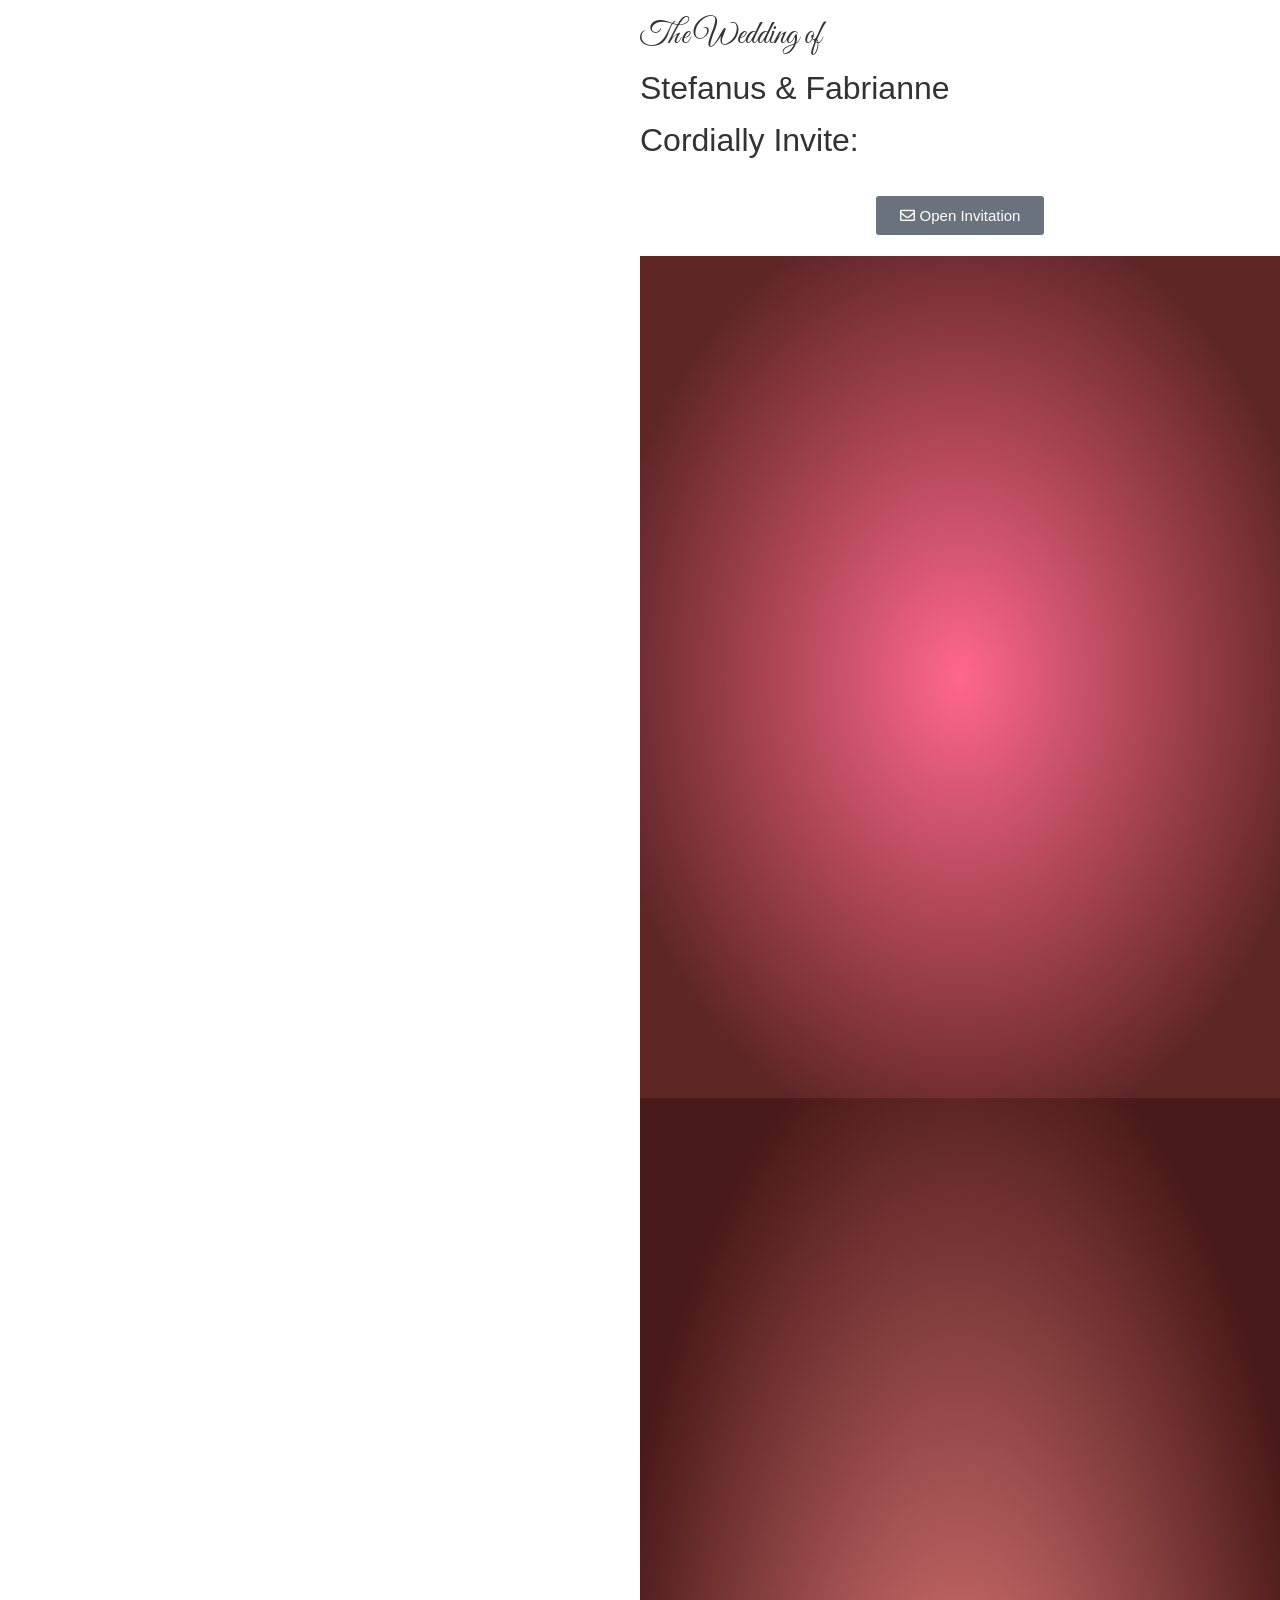
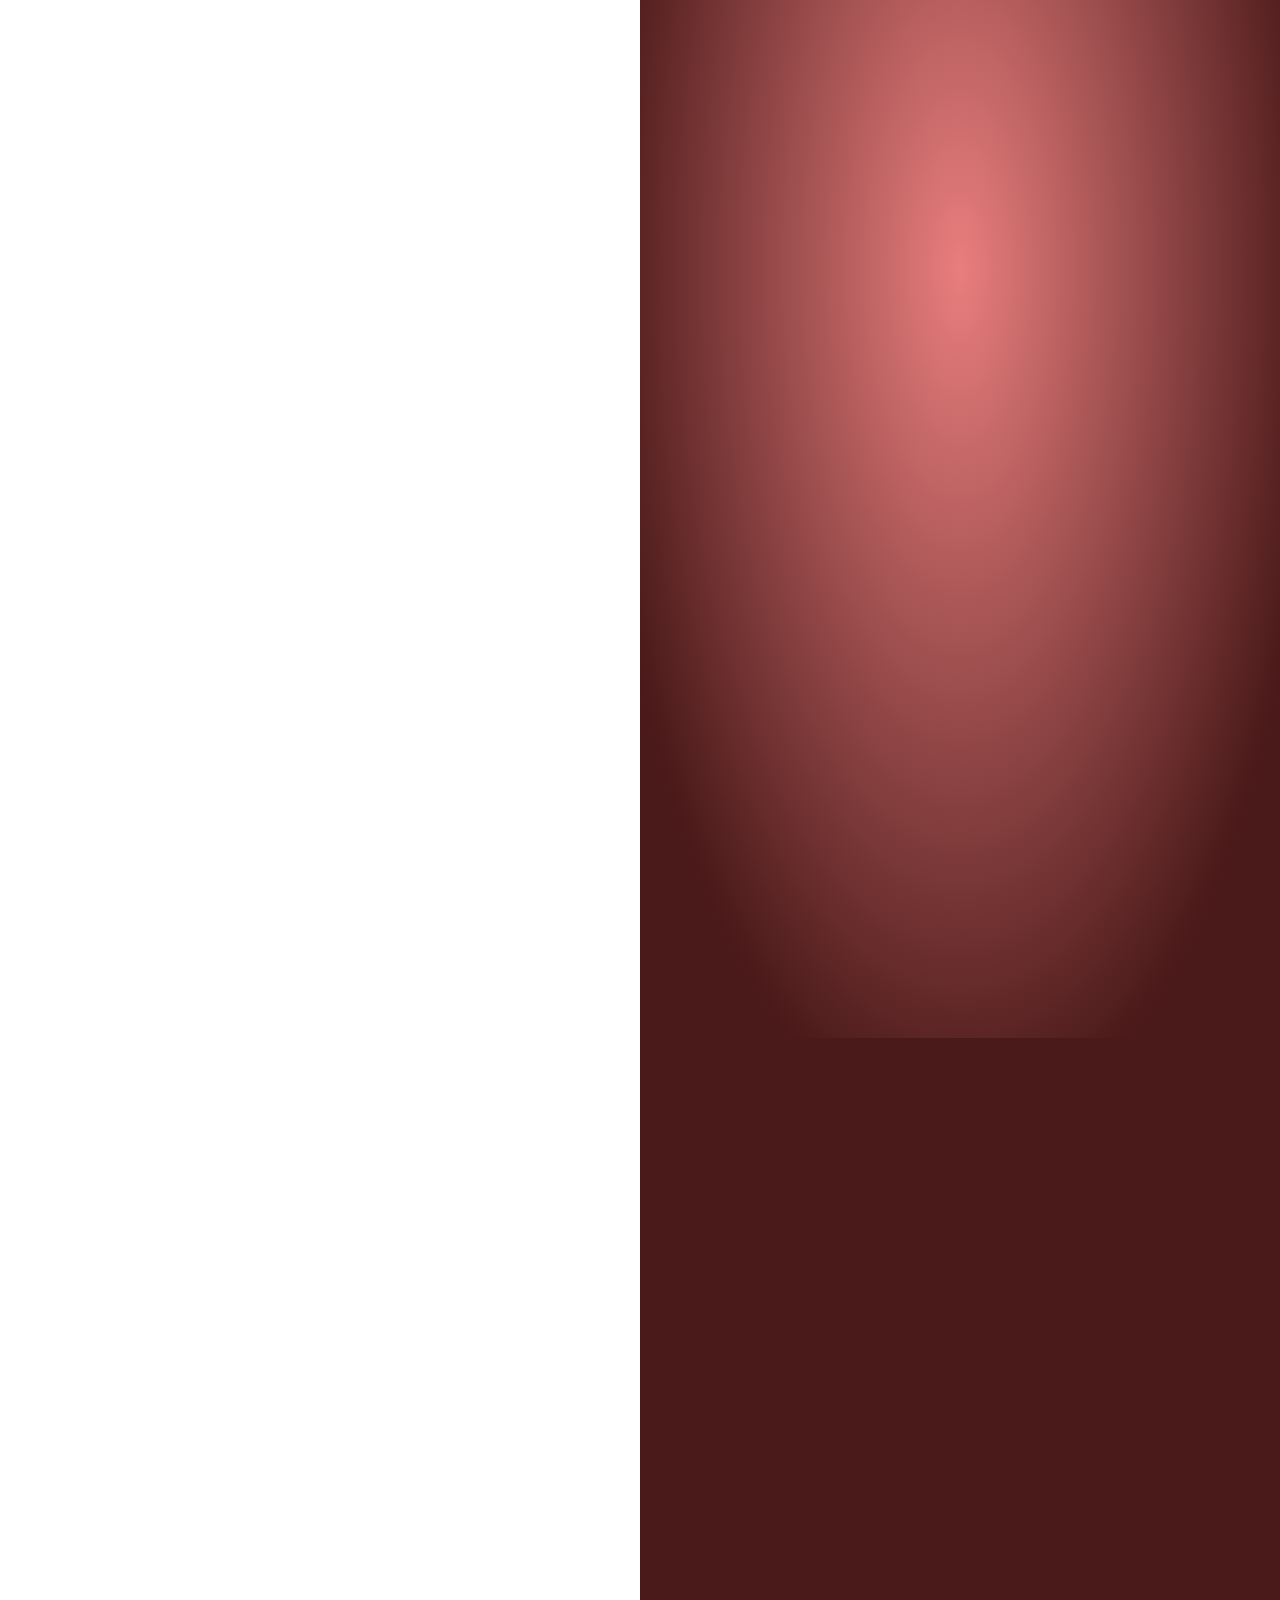
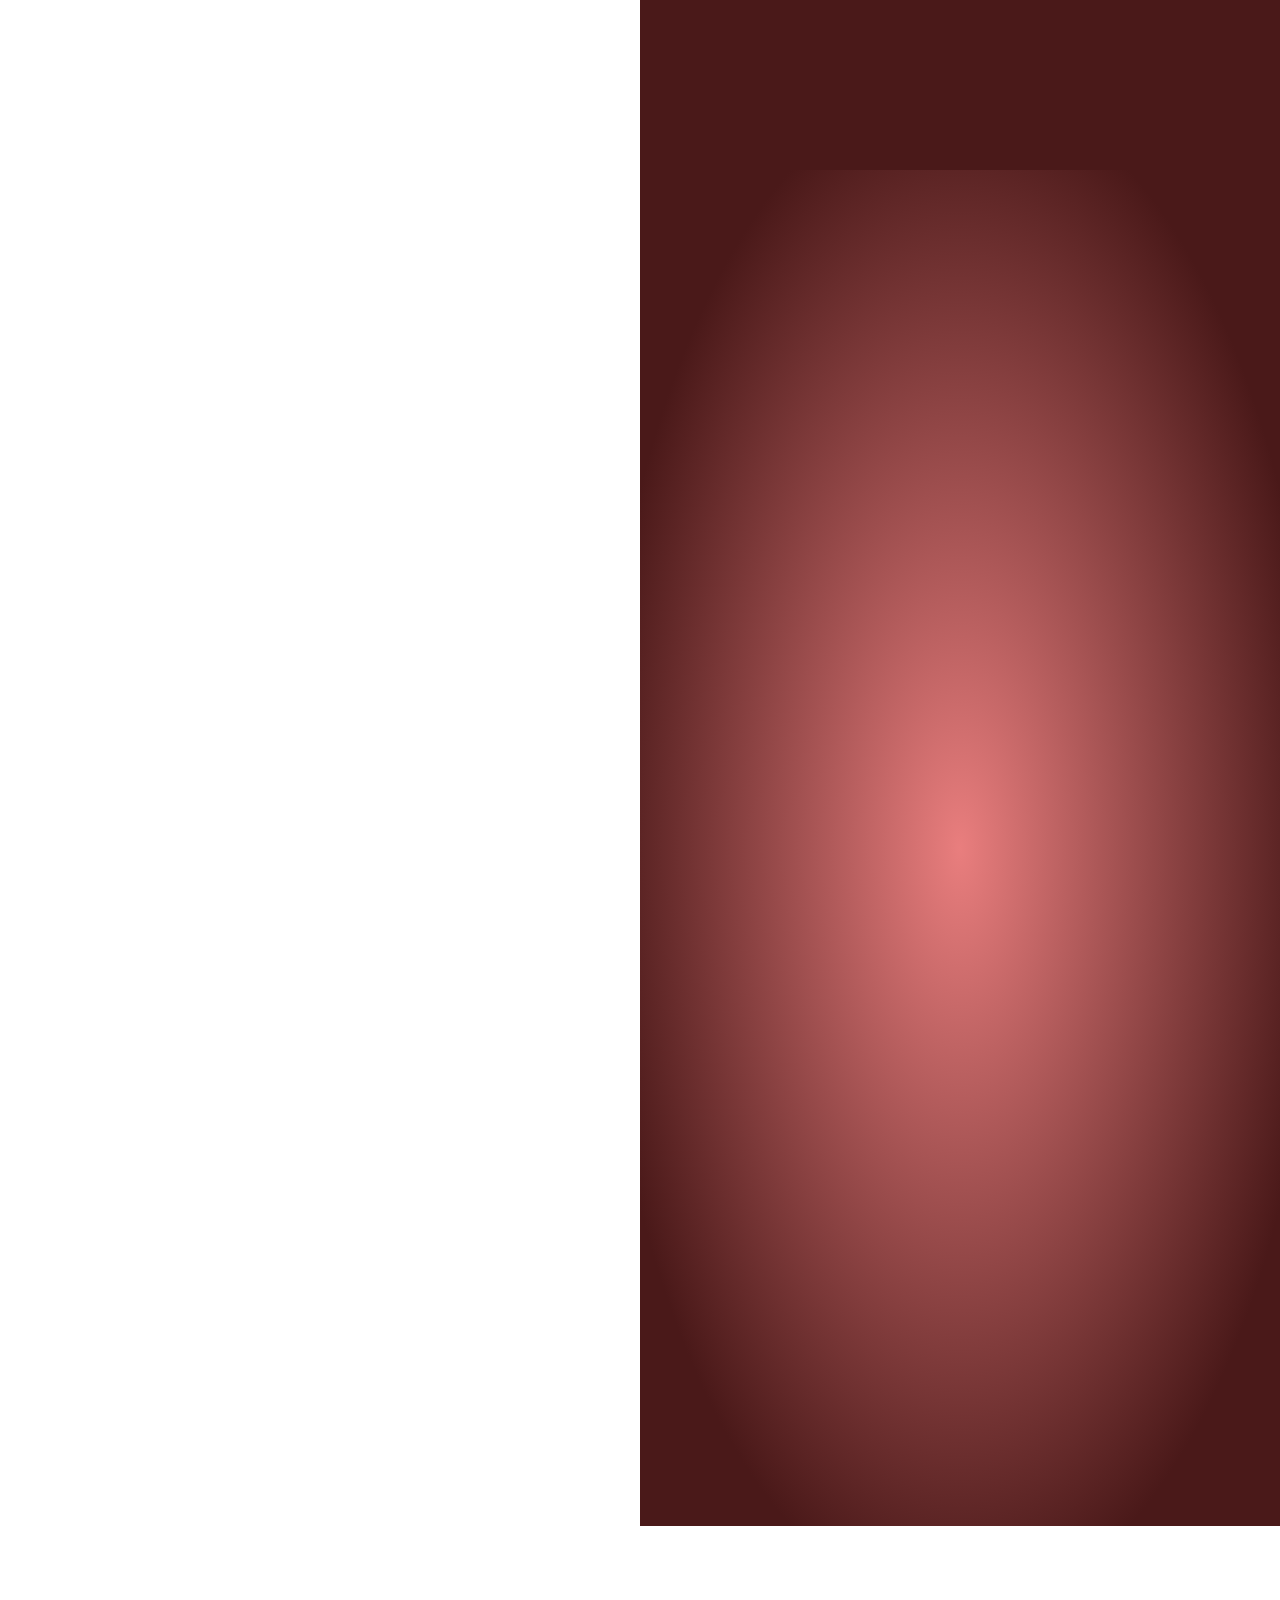
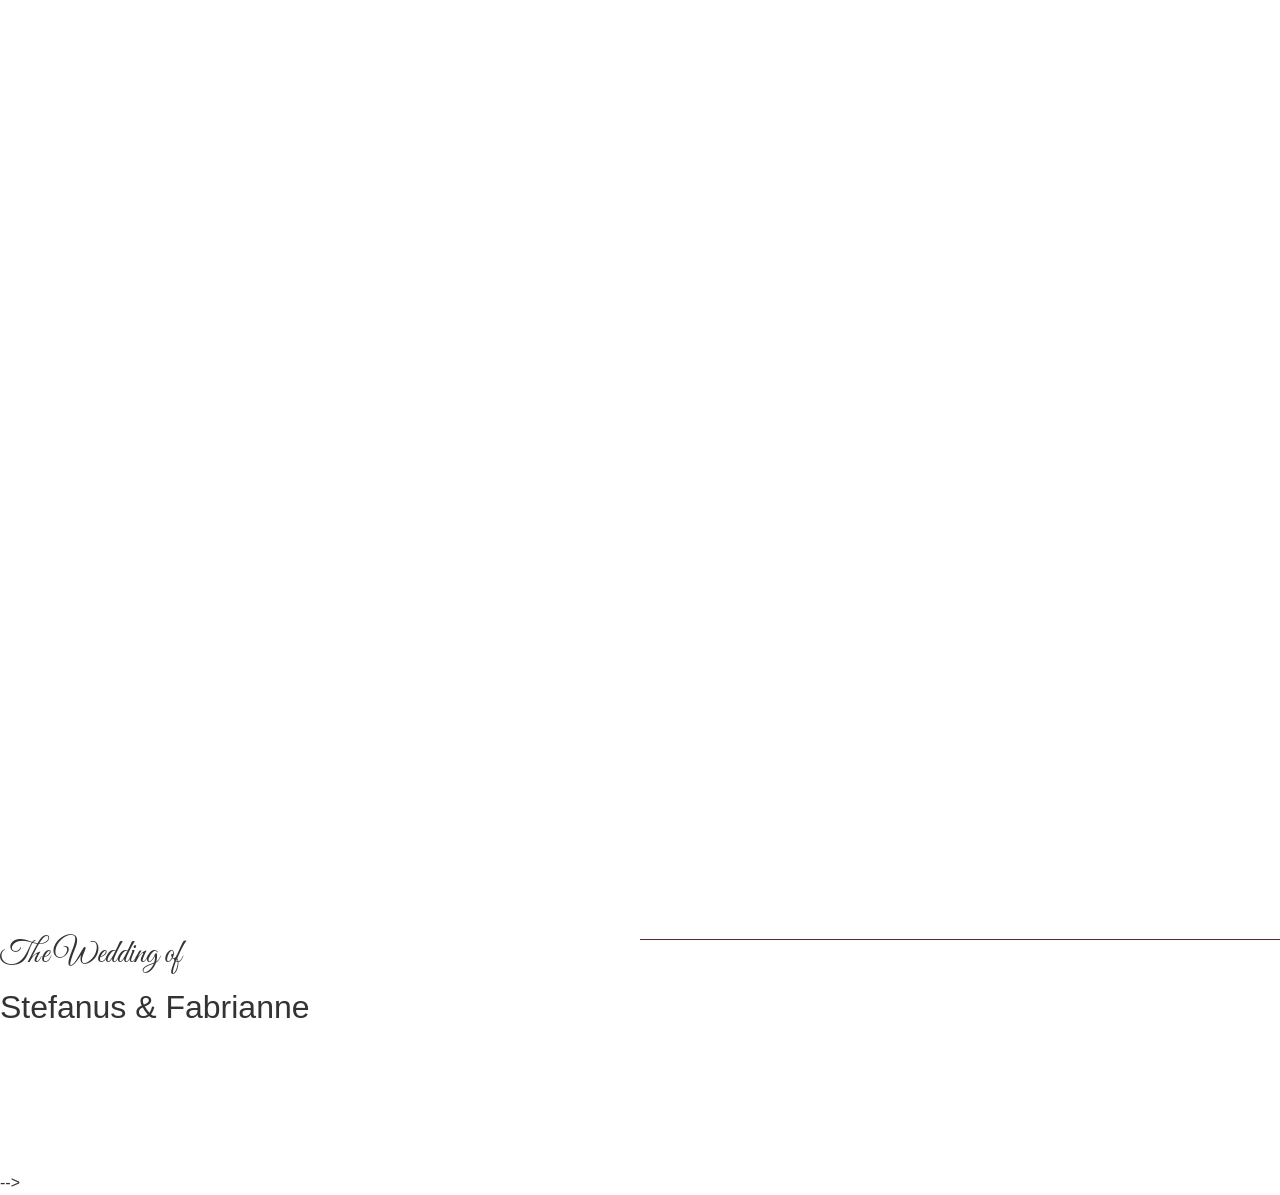
==== undangan.html @ 334815c6 "Add files via upload" ====
<!DOCTYPE html>
<html lang="id" prefix="og: https://ogp.me/ns#">
<head>
	<meta charset="UTF-8">
		


<link href="https://fonts.googleapis.com/css2?family=Great+Vibes&display=swap" rel="stylesheet">

<!-- Optimasi Mesin Pencari oleh Rank Math - https://rankmath.com/ -->
<title>The Wedding of Stefanus &amp; Fabrianne</title>
<meta name="description" content="Sunday, August 2, 2026"/>
<meta name="robots" content="nofollow, noindex"/>
<meta property="og:locale" content="id_ID" />
<meta property="og:type" content="article" />
<meta property="og:title" content="The Wedding of Stefanus &amp; Fabrianne" />
<meta property="og:description" content="Sunday, August 2, 2026" />
<meta property="og:url" content="https://invite.truelove.my.id/wedding-Stefanus-Fabrianne/" />
<meta property="og:site_name" content="invite truelove invitation" />
<meta property="article:section" content="Tema 3d" />
<meta property="og:updated_time" content="2025-10-01T22:01:21+07:00" />
<meta property="og:image" content="https://invite.truelove.my.id/wp-content/uploads/2025/09/Stefanus-Fabrianne16.jpeg" />
<meta property="og:image:secure_url" content="https://invite.truelove.my.id/wp-content/uploads/2025/09/Stefanus-Fabrianne16.jpeg" />
<meta property="og:image:width" content="672" />
<meta property="og:image:height" content="1024" />
<meta property="og:image:alt" content="The Wedding of Stefanus &amp; Fabrianne" />
<meta property="og:image:type" content="image/jpeg" />
<meta property="article:published_time" content="2025-09-12T09:28:02+07:00" />
<meta property="article:modified_time" content="2025-10-01T22:01:21+07:00" />
<meta name="twitter:card" content="summary_large_image" />
<meta name="twitter:title" content="The Wedding of Stefanus &amp; Fabrianne" />
<meta name="twitter:description" content="Sunday, August 2, 2026" />
<meta name="twitter:image" content="https://invite.truelove.my.id/wp-content/uploads/2025/09/Stefanus-Fabrianne16.jpeg" />
<meta name="twitter:label1" content="Ditulis oleh" />
<meta name="twitter:data1" content="September" />
<meta name="twitter:label2" content="Waktunya membaca" />
<meta name="twitter:data2" content="Kurang dari semenit" />
<script type="application/ld+json" class="rank-math-schema">{"@context":"https://schema.org","@graph":[{"@type":["Person","Organization"],"@id":"https://invite.truelove.my.id/#person","name":"invite truelove invitation"},{"@type":"WebSite","@id":"https://invite.truelove.my.id/#website","url":"https://invite.truelove.my.id","name":"invite truelove invitation","publisher":{"@id":"https://invite.truelove.my.id/#person"},"inLanguage":"id"},{"@type":"ImageObject","@id":"https://invite.truelove.my.id/wp-content/uploads/2025/09/Stefanus-Fabrianne16.jpeg","url":"https://invite.truelove.my.id/wp-content/uploads/2025/09/Stefanus-Fabrianne16.jpeg","width":"2732","height":"4160","inLanguage":"id"},{"@type":"WebPage","@id":"https://invite.truelove.my.id/wedding-Stefanus-Fabrianne/#webpage","url":"https://invite.truelove.my.id/wedding-Stefanus-Fabrianne/","name":"The Wedding of Stefanus &amp; Fabrianne","datePublished":"2025-09-12T09:28:02+07:00","dateModified":"2025-10-01T22:01:21+07:00","isPartOf":{"@id":"https://invite.truelove.my.id/#website"},"primaryImageOfPage":{"@id":"https://invite.truelove.my.id/wp-content/uploads/2025/09/Stefanus-Fabrianne16.jpeg"},"inLanguage":"id"},{"@type":"Person","@id":"https://invite.truelove.my.id/author/septembergmail-com/","name":"September","url":"https://invite.truelove.my.id/author/septembergmail-com/","image":{"@type":"ImageObject","@id":"https://secure.gravatar.com/avatar/8c5ee3b57d9bdd5a768cfb9871949367929c8d6beed7f169d7deb06231aebddf?s=96&amp;d=mm&amp;r=g","url":"https://secure.gravatar.com/avatar/8c5ee3b57d9bdd5a768cfb9871949367929c8d6beed7f169d7deb06231aebddf?s=96&amp;d=mm&amp;r=g","caption":"September","inLanguage":"id"}},{"@type":"BlogPosting","headline":"The Wedding of Stefanus &amp; Fabrianne","datePublished":"2025-09-12T09:28:02+07:00","dateModified":"2025-10-01T22:01:21+07:00","articleSection":"Tema 3d","author":{"@id":"https://invite.truelove.my.id/author/septembergmail-com/","name":"September"},"publisher":{"@id":"https://invite.truelove.my.id/#person"},"description":"Sunday, August 2, 2026","name":"The Wedding of Stefanus &amp; Fabrianne","@id":"https://invite.truelove.my.id/wedding-Stefanus-Fabrianne/#richSnippet","isPartOf":{"@id":"https://invite.truelove.my.id/wedding-Stefanus-Fabrianne/#webpage"},"image":{"@id":"https://invite.truelove.my.id/wp-content/uploads/2025/09/Stefanus-Fabrianne16.jpeg"},"inLanguage":"id","mainEntityOfPage":{"@id":"https://invite.truelove.my.id/wedding-Stefanus-Fabrianne/#webpage"}}]}</script>
<!-- /Plugin WordPress Rank Math SEO -->

<link rel="alternate" title="oEmbed (JSON)" type="application/json+oembed" href="https://invite.truelove.my.id/wp-json/oembed/1.0/embed?url=https%3A%2F%2Finvite.truelove.my.id%2Fwedding-Stefanus-Fabrianne%2F" />
<link rel="alternate" title="oEmbed (XML)" type="text/xml+oembed" href="https://invite.truelove.my.id/wp-json/oembed/1.0/embed?url=https%3A%2F%2Finvite.truelove.my.id%2Fwedding-Stefanus-Fabrianne%2F&#038;format=xml" />
<style id="wp-img-auto-sizes-contain-inline-css">
img:is([sizes=auto i],[sizes^="auto," i]){contain-intrinsic-size:3000px 1500px}
/*# sourceURL=wp-img-auto-sizes-contain-inline-css */
</style>
<style id="wp-emoji-styles-inline-css">

.error{
	display: none !important;
}

#animation-container #animation .error {
    display: none !important;
}



	img.wp-smiley, img.emoji {
		display: inline !important;
		border: none !important;
		box-shadow: none !important;
		height: 1em !important;
		width: 1em !important;
		margin: 0 0.07em !important;
		vertical-align: -0.1em !important;
		background: none !important;
		padding: 0 !important;
	}
/*# sourceURL=wp-emoji-styles-inline-css */
</style>
<style id="wp-block-library-inline-css">
:root{--wp-block-synced-color:#7a00df;--wp-block-synced-color--rgb:122,0,223;--wp-bound-block-color:var(--wp-block-synced-color);--wp-editor-canvas-background:#ddd;--wp-admin-theme-color:#007cba;--wp-admin-theme-color--rgb:0,124,186;--wp-admin-theme-color-darker-10:#006ba1;--wp-admin-theme-color-darker-10--rgb:0,107,160.5;--wp-admin-theme-color-darker-20:#005a87;--wp-admin-theme-color-darker-20--rgb:0,90,135;--wp-admin-border-width-focus:2px}@media (min-resolution:192dpi){:root{--wp-admin-border-width-focus:1.5px}}.wp-element-button{cursor:pointer}:root .has-very-light-gray-background-color{background-color:#eee}:root .has-very-dark-gray-background-color{background-color:#313131}:root .has-very-light-gray-color{color:#eee}:root .has-very-dark-gray-color{color:#313131}:root .has-vivid-green-cyan-to-vivid-cyan-blue-gradient-background{background:linear-gradient(135deg,#00d084,#0693e3)}:root .has-purple-crush-gradient-background{background:linear-gradient(135deg,#34e2e4,#4721fb 50%,#ab1dfe)}:root .has-hazy-dawn-gradient-background{background:linear-gradient(135deg,#faaca8,#dad0ec)}:root .has-subdued-olive-gradient-background{background:linear-gradient(135deg,#fafae1,#67a671)}:root .has-atomic-cream-gradient-background{background:linear-gradient(135deg,#fdd79a,#004a59)}:root .has-nightshade-gradient-background{background:linear-gradient(135deg,#330968,#31cdcf)}:root .has-midnight-gradient-background{background:linear-gradient(135deg,#020381,#2874fc)}:root{--wp--preset--font-size--normal:16px;--wp--preset--font-size--huge:42px}.has-regular-font-size{font-size:1em}.has-larger-font-size{font-size:2.625em}.has-normal-font-size{font-size:var(--wp--preset--font-size--normal)}.has-huge-font-size{font-size:var(--wp--preset--font-size--huge)}:root .has-text-align-center{text-align:center}:root .has-text-align-left{text-align:left}:root .has-text-align-right{text-align:right}.has-fit-text{white-space:nowrap!important}#end-resizable-editor-section{display:none}.aligncenter{clear:both}.items-justified-left{justify-content:flex-start}.items-justified-center{justify-content:center}.items-justified-right{justify-content:flex-end}.items-justified-space-between{justify-content:space-between}.screen-reader-text{word-wrap:normal!important;border:0;clip-path:inset(50%);height:1px;margin:-1px;overflow:hidden;padding:0;position:absolute;width:1px}.screen-reader-text:focus{background-color:#ddd;clip-path:none;color:#444;display:block;font-size:1em;height:auto;left:5px;line-height:normal;padding:15px 23px 14px;text-decoration:none;top:5px;width:auto;z-index:100000}html :where(.has-border-color){border-style:solid}html :where([style*=border-color]){border-style:solid}html :where([style*=border-top-color]){border-top-style:solid}html :where([style*=border-right-color]){border-right-style:solid}html :where([style*=border-bottom-color]){border-bottom-style:solid}html :where([style*=border-left-color]){border-left-style:solid}html :where([style*=border-width]){border-style:solid}html :where([style*=border-top-width]){border-top-style:solid}html :where([style*=border-right-width]){border-right-style:solid}html :where([style*=border-bottom-width]){border-bottom-style:solid}html :where([style*=border-left-width]){border-left-style:solid}html :where(img[class*=wp-image-]){height:auto;max-width:100%}:where(figure){margin:0 0 1em}html :where(.is-position-sticky){--wp-admin--admin-bar--position-offset:var(--wp-admin--admin-bar--height,0px)}@media screen and (max-width:600px){html :where(.is-position-sticky){--wp-admin--admin-bar--position-offset:0px}}
/*# sourceURL=/wp-includes/css/dist/block-library/common.min.css */
</style>
<style id="wp-block-styles-placeholder-inline-css">
:root { --wp-internal-comment: "Placeholder for wp_hoist_late_printed_styles() to replace with the block styles printed at wp_footer." }
/*# sourceURL=wp-block-styles-placeholder-inline-css */
</style>
<!-- <link rel='stylesheet' id='jet-engine-frontend-css' href='https://invite.truelove.my.id/wp-content/plugins/jet-engine/assets/css/frontend.css?ver=3.8.0' media='all' />
 -->
 <link rel='stylesheet' id='jet-engine-frontend-css' href='frontend.css?ver=3.8.0' media='all' />
<style id="wp-global-styles-placeholder-inline-css">
:root { --wp-internal-comment: "Placeholder for wp_hoist_late_printed_styles() to replace with the global-styles printed at wp_footer." }
/*# sourceURL=wp-global-styles-placeholder-inline-css */
</style>
<!-- <link rel='stylesheet' id='uaf_client_css-css' href='https://invite.truelove.my.id/wp-content/uploads/useanyfont/uaf.css?ver=1765554772' media='all' /> -->

<!-- <link rel='stylesheet' id='wds-elementor-css' href='https://invite.truelove.my.id/wp-content/plugins/weddingsaas-pro/assets/css/wds-elementor.css?ver=2.7.0' media='all' />
<link rel='stylesheet' id='saic_style-css' href='https://invite.truelove.my.id/wp-content/plugins/weddingsaas-pro/assets/plugins/custom/commentpress/saic_style.css?ver=2.7.0' media='screen' />
<link rel='stylesheet' id='eae-css-css' href='https://invite.truelove.my.id/wp-content/plugins/addon-elements-for-elementor-page-builder/assets/css/eae.min.css?ver=1.14.4' media='all' />
<link rel='stylesheet' id='eae-peel-css-css' href='https://invite.truelove.my.id/wp-content/plugins/addon-elements-for-elementor-page-builder/assets/lib/peel/peel.css?ver=1.14.4' media='all' />
<link rel='stylesheet' id='font-awesome-4-shim-css' href='https://invite.truelove.my.id/wp-content/plugins/elementor/assets/lib/font-awesome/css/v4-shims.min.css?ver=1.0' media='all' />
<link rel='stylesheet' id='font-awesome-5-all-css' href='https://invite.truelove.my.id/wp-content/plugins/elementor/assets/lib/font-awesome/css/all.min.css?ver=1.0' media='all' />
<link rel='stylesheet' id='vegas-css-css' href='https://invite.truelove.my.id/wp-content/plugins/addon-elements-for-elementor-page-builder/assets/lib/vegas/vegas.min.css?ver=2.4.0' media='all' />
<link rel='stylesheet' id='hello-elementor-css' href='https://invite.truelove.my.id/wp-content/themes/hello-elementor/assets/css/reset.css?ver=3.4.5' media='all' />
<link rel='stylesheet' id='hello-elementor-theme-style-css' href='https://invite.truelove.my.id/wp-content/themes/hello-elementor/assets/css/theme.css?ver=3.4.5' media='all' />
<link rel='stylesheet' id='hello-elementor-header-footer-css' href='https://invite.truelove.my.id/wp-content/themes/hello-elementor/assets/css/header-footer.css?ver=3.4.5' media='all' />
<link rel='stylesheet' id='elementor-frontend-css' href='https://invite.truelove.my.id/wp-content/plugins/elementor/assets/css/frontend.min.css?ver=3.33.4' media='all' /> -->

<link rel='stylesheet' id='uaf_client_css-css' href='uaf.css?ver=1765554772' media='all' />

<link rel='stylesheet' id='wds-elementor-css' href='wds-elementor.css?ver=2.7.0' media='all' />
<link rel='stylesheet' id='saic_style-css' href='saic_style.css?ver=2.7.0' media='screen' />
<link rel='stylesheet' id='eae-css-css' href='eae.min.css?ver=1.14.4' media='all' />
<link rel='stylesheet' id='eae-peel-css-css' href='peel/peel.css?ver=1.14.4' media='all' />
<link rel='stylesheet' id='font-awesome-4-shim-css' href='v4-shims.min.css?ver=1.0' media='all' />
<link rel='stylesheet' id='font-awesome-5-all-css' href='all.min.css?ver=1.0' media='all' />
<link rel='stylesheet' id='vegas-css-css' href='vegas.min.css?ver=2.4.0' media='all' />
<link rel='stylesheet' id='hello-elementor-css' href='reset.css?ver=3.4.5' media='all' />
<link rel='stylesheet' id='hello-elementor-theme-style-css' href='theme.css?ver=3.4.5' media='all' />
<link rel='stylesheet' id='hello-elementor-header-footer-css' href='header-footer.css?ver=3.4.5' media='all' />
<link rel='stylesheet' id='elementor-frontend-css' href='frontend.min.css?ver=3.33.4' media='all' />




<style id="elementor-frontend-inline-css">
.elementor-20787 .elementor-element.elementor-element-19fed26f:not(.elementor-motion-effects-element-type-background) > .elementor-widget-wrap, .elementor-20787 .elementor-element.elementor-element-19fed26f > .elementor-widget-wrap > .elementor-motion-effects-container > .elementor-motion-effects-layer{background-image:url("https://invite.truelove.my.id/wp-content/uploads/2025/09/qivi4.jpeg");}@media(max-width:1024px){.elementor-20787 .elementor-element.elementor-element-19fed26f:not(.elementor-motion-effects-element-type-background) > .elementor-widget-wrap, .elementor-20787 .elementor-element.elementor-element-19fed26f > .elementor-widget-wrap > .elementor-motion-effects-container > .elementor-motion-effects-layer{background-image:url("https://invite.truelove.my.id/wp-content/uploads/2025/09/qivi4.jpeg");}}@media(max-width:767px){.elementor-20787 .elementor-element.elementor-element-19fed26f:not(.elementor-motion-effects-element-type-background) > .elementor-widget-wrap, .elementor-20787 .elementor-element.elementor-element-19fed26f > .elementor-widget-wrap > .elementor-motion-effects-container > .elementor-motion-effects-layer{background-image:url("https://invite.truelove.my.id/wp-content/uploads/2025/09/qivi4.jpeg");}}
/*# sourceURL=elementor-frontend-inline-css */
</style>
<!-- <link rel='stylesheet' id='elementor-post-6-css' href='https://invite.truelove.my.id/wp-content/uploads/elementor/css/post-6.css?ver=1780732924' media='all' />
<link rel='stylesheet' id='jet-popup-frontend-css' href='https://invite.truelove.my.id/wp-content/plugins/jet-popup/assets/css/jet-popup-frontend.css?ver=2.0.20.1' media='all' />
<link rel='stylesheet' id='widget-image-css' href='https://invite.truelove.my.id/wp-content/plugins/elementor/assets/css/widget-image.min.css?ver=3.33.4' media='all' />
<link rel='stylesheet' id='widget-heading-css' href='https://invite.truelove.my.id/wp-content/plugins/elementor/assets/css/widget-heading.min.css?ver=3.33.4' media='all' />
<link rel='stylesheet' id='widget-divider-css' href='https://invite.truelove.my.id/wp-content/plugins/elementor/assets/css/widget-divider.min.css?ver=3.33.4' media='all' />
<link rel='stylesheet' id='widget-spacer-css' href='https://invite.truelove.my.id/wp-content/plugins/elementor/assets/css/widget-spacer.min.css?ver=3.33.4' media='all' />
<link rel='stylesheet' id='e-animation-fadeInUp-css' href='https://invite.truelove.my.id/wp-content/plugins/elementor/assets/lib/animations/styles/fadeInUp.min.css?ver=3.33.4' media='all' />
<link rel='stylesheet' id='e-animation-zoomIn-css' href='https://invite.truelove.my.id/wp-content/plugins/elementor/assets/lib/animations/styles/zoomIn.min.css?ver=3.33.4' media='all' />
<link rel='stylesheet' id='swiper-css' href='https://invite.truelove.my.id/wp-content/plugins/elementor/assets/lib/swiper/v8/css/swiper.min.css?ver=8.4.5' media='all' />
<link rel='stylesheet' id='e-swiper-css' href='https://invite.truelove.my.id/wp-content/plugins/elementor/assets/css/conditionals/e-swiper.min.css?ver=3.33.4' media='all' />
<link rel='stylesheet' id='jet-elements-css' href='https://invite.truelove.my.id/wp-content/plugins/jet-elements/assets/css/jet-elements.css?ver=2.7.12.1' media='all' />
<link rel='stylesheet' id='jet-countdown-timer-css' href='https://invite.truelove.my.id/wp-content/plugins/jet-elements/assets/css/addons/jet-countdown-timer.css?ver=2.7.12.1' media='all' />
<link rel='stylesheet' id='jet-countdown-timer-skin-css' href='https://invite.truelove.my.id/wp-content/plugins/jet-elements/assets/css/skin/jet-countdown-timer.css?ver=2.7.12.1' media='all' />
<link rel='stylesheet' id='widget-video-css' href='https://invite.truelove.my.id/wp-content/plugins/elementor/assets/css/widget-video.min.css?ver=3.33.4' media='all' />
<link rel='stylesheet' id='widget-gallery-css' href='https://invite.truelove.my.id/wp-content/plugins/elementor-pro/assets/css/widget-gallery.min.css?ver=3.33.2' media='all' />
<link rel='stylesheet' id='elementor-gallery-css' href='https://invite.truelove.my.id/wp-content/plugins/elementor/assets/lib/e-gallery/css/e-gallery.min.css?ver=1.2.0' media='all' />
<link rel='stylesheet' id='e-transitions-css' href='https://invite.truelove.my.id/wp-content/plugins/elementor-pro/assets/css/conditionals/transitions.min.css?ver=3.33.2' media='all' />
<link rel='stylesheet' id='e-animation-fadeIn-css' href='https://invite.truelove.my.id/wp-content/plugins/elementor/assets/lib/animations/styles/fadeIn.min.css?ver=3.33.4' media='all' />
<link rel='stylesheet' id='elementor-icons-css' href='https://invite.truelove.my.id/wp-content/plugins/elementor/assets/lib/eicons/css/elementor-icons.min.css?ver=5.44.0' media='all' />
<link rel='stylesheet' id='elementor-post-490-css' href='https://invite.truelove.my.id/wp-content/uploads/elementor/css/post-490.css?ver=1780732912' media='all' />
<link rel='stylesheet' id='elementor-post-489-css' href='https://invite.truelove.my.id/wp-content/uploads/elementor/css/post-489.css?ver=1780732912' media='all' />
<link rel='stylesheet' id='elementor-post-20787-css' href='https://invite.truelove.my.id/wp-content/uploads/elementor/css/post-20787.css?ver=1781151971' media='all' />
<link rel='stylesheet' id='elementor-post-6030-css' href='https://invite.truelove.my.id/wp-content/uploads/elementor/css/post-6030.css?ver=1780733514' media='all' /> -->
<link rel='stylesheet' id='elementor-post-6-css' href='https://invite.truelove.my.id/wp-content/uploads/elementor/css/post-6.css?ver=1780732924' media='all' />
<link rel='stylesheet' id='jet-popup-frontend-css' href='https://invite.truelove.my.id/wp-content/plugins/jet-popup/assets/css/jet-popup-frontend.css?ver=2.0.20.1' media='all' />
<link rel='stylesheet' id='widget-image-css' href='https://invite.truelove.my.id/wp-content/plugins/elementor/assets/css/widget-image.min.css?ver=3.33.4' media='all' />
<link rel='stylesheet' id='widget-heading-css' href='https://invite.truelove.my.id/wp-content/plugins/elementor/assets/css/widget-heading.min.css?ver=3.33.4' media='all' />
<link rel='stylesheet' id='widget-divider-css' href='https://invite.truelove.my.id/wp-content/plugins/elementor/assets/css/widget-divider.min.css?ver=3.33.4' media='all' />
<link rel='stylesheet' id='widget-spacer-css' href='https://invite.truelove.my.id/wp-content/plugins/elementor/assets/css/widget-spacer.min.css?ver=3.33.4' media='all' />
<link rel='stylesheet' id='e-animation-fadeInUp-css' href='https://invite.truelove.my.id/wp-content/plugins/elementor/assets/lib/animations/styles/fadeInUp.min.css?ver=3.33.4' media='all' />
<link rel='stylesheet' id='e-animation-zoomIn-css' href='https://invite.truelove.my.id/wp-content/plugins/elementor/assets/lib/animations/styles/zoomIn.min.css?ver=3.33.4' media='all' />
<link rel='stylesheet' id='swiper-css' href='https://invite.truelove.my.id/wp-content/plugins/elementor/assets/lib/swiper/v8/css/swiper.min.css?ver=8.4.5' media='all' />
<link rel='stylesheet' id='e-swiper-css' href='https://invite.truelove.my.id/wp-content/plugins/elementor/assets/css/conditionals/e-swiper.min.css?ver=3.33.4' media='all' />
<link rel='stylesheet' id='jet-elements-css' href='https://invite.truelove.my.id/wp-content/plugins/jet-elements/assets/css/jet-elements.css?ver=2.7.12.1' media='all' />
<link rel='stylesheet' id='jet-countdown-timer-css' href='https://invite.truelove.my.id/wp-content/plugins/jet-elements/assets/css/addons/jet-countdown-timer.css?ver=2.7.12.1' media='all' />
<link rel='stylesheet' id='jet-countdown-timer-skin-css' href='https://invite.truelove.my.id/wp-content/plugins/jet-elements/assets/css/skin/jet-countdown-timer.css?ver=2.7.12.1' media='all' />
<link rel='stylesheet' id='widget-video-css' href='https://invite.truelove.my.id/wp-content/plugins/elementor/assets/css/widget-video.min.css?ver=3.33.4' media='all' />
<link rel='stylesheet' id='widget-gallery-css' href='https://invite.truelove.my.id/wp-content/plugins/elementor-pro/assets/css/widget-gallery.min.css?ver=3.33.2' media='all' />
<link rel='stylesheet' id='elementor-gallery-css' href='https://invite.truelove.my.id/wp-content/plugins/elementor/assets/lib/e-gallery/css/e-gallery.min.css?ver=1.2.0' media='all' />
<link rel='stylesheet' id='e-transitions-css' href='https://invite.truelove.my.id/wp-content/plugins/elementor-pro/assets/css/conditionals/transitions.min.css?ver=3.33.2' media='all' />
<link rel='stylesheet' id='e-animation-fadeIn-css' href='https://invite.truelove.my.id/wp-content/plugins/elementor/assets/lib/animations/styles/fadeIn.min.css?ver=3.33.4' media='all' />
<link rel='stylesheet' id='elementor-icons-css' href='https://invite.truelove.my.id/wp-content/plugins/elementor/assets/lib/eicons/css/elementor-icons.min.css?ver=5.44.0' media='all' />
<link rel='stylesheet' id='elementor-post-490-css' href='https://invite.truelove.my.id/wp-content/uploads/elementor/css/post-490.css?ver=1780732912' media='all' />
<link rel='stylesheet' id='elementor-post-489-css' href='https://invite.truelove.my.id/wp-content/uploads/elementor/css/post-489.css?ver=1780732912' media='all' />
<link rel='stylesheet' id='elementor-post-20787-css' href='https://invite.truelove.my.id/wp-content/uploads/elementor/css/post-20787.css?ver=1781151971' media='all' />
<link rel='stylesheet' id='elementor-post-6030-css' href='https://invite.truelove.my.id/wp-content/uploads/elementor/css/post-6030.css?ver=1780733514' media='all' />





<link rel='stylesheet' id='elementor-gf-local-roboto-css' href='font1.css' media='all' />
<link rel='stylesheet' id='elementor-gf-local-roboto-css' href='font2.css' media='all' />
<link rel='stylesheet' id='elementor-gf-local-roboto-css' href='font3.css' media='all' />
<link rel='stylesheet' id='elementor-gf-local-roboto-css' href='font4.css' media='all' />
<link rel='stylesheet' id='elementor-gf-local-roboto-css' href='font5.css' media='all' />
<link rel='stylesheet' id='elementor-gf-local-roboto-css' href='font6.css' media='all' />
<link rel='stylesheet' id='elementor-gf-local-roboto-css' href='font7.css' media='all' />
<!-- <link rel='stylesheet' id='elementor-gf-local-robotoslab-css' href='https://invite.truelove.my.id/wp-content/uploads/elementor/google-fonts/css/robotoslab.css?ver=1744112485' media='all' />
<link rel='stylesheet' id='elementor-gf-local-poppins-css' href='https://invite.truelove.my.id/wp-content/uploads/elementor/google-fonts/css/poppins.css?ver=1744336449' media='all' />
<link rel='stylesheet' id='elementor-gf-local-pinyonscript-css' href='https://invite.truelove.my.id/wp-content/uploads/elementor/google-fonts/css/pinyonscript.css?ver=1748248302' media='all' />
<link rel='stylesheet' id='elementor-gf-local-cormorantinfant-css' href='https://invite.truelove.my.id/wp-content/uploads/elementor/google-fonts/css/cormorantinfant.css?ver=1748319155' media='all' />
<link rel='stylesheet' id='elementor-gf-local-alexbrush-css' href='https://invite.truelove.my.id/wp-content/uploads/elementor/google-fonts/css/alexbrush.css?ver=1748233900' media='all' />
<link rel='stylesheet' id='elementor-gf-local-opensans-css' href='https://invite.truelove.my.id/wp-content/uploads/elementor/google-fonts/css/opensans.css?ver=1747989433' media='all' /> -->
<link rel='stylesheet' id='elementor-icons-shared-0-css' href='https://invite.truelove.my.id/wp-content/plugins/elementor/assets/lib/font-awesome/css/fontawesome.min.css?ver=5.15.3' media='all' />
<link rel='stylesheet' id='elementor-icons-fa-regular-css' href='https://invite.truelove.my.id/wp-content/plugins/elementor/assets/lib/font-awesome/css/regular.min.css?ver=5.15.3' media='all' />
<link rel='stylesheet' id='elementor-icons-fa-brands-css' href='https://invite.truelove.my.id/wp-content/plugins/elementor/assets/lib/font-awesome/css/brands.min.css?ver=5.15.3' media='all' />
<link rel='stylesheet' id='elementor-icons-fa-solid-css' href='https://invite.truelove.my.id/wp-content/plugins/elementor/assets/lib/font-awesome/css/solid.min.css?ver=5.15.3' media='all' />
<script id="jquery-core-js" src="https://invite.truelove.my.id/wp-includes/js/jquery/jquery.min.js?ver=3.7.1"></script>
<script id="jquery-migrate-js" src="https://invite.truelove.my.id/wp-includes/js/jquery/jquery-migrate.min.js?ver=3.4.1"></script>
<script id="eae-iconHelper-js" src="https://invite.truelove.my.id/wp-content/plugins/addon-elements-for-elementor-page-builder/assets/js/iconHelper.js?ver=1.0"></script>
<link rel="https://api.w.org/" href="https://invite.truelove.my.id/wp-json/" /><link rel="alternate" title="JSON" type="application/json" href="https://invite.truelove.my.id/wp-json/wp/v2/posts/20786" /><link rel="EditURI" type="application/rsd+xml" title="RSD" href="https://invite.truelove.my.id/xmlrpc.php?rsd" />
<meta name="generator" content="WordPress 7.0" />
<link rel='shortlink' href='https://invite.truelove.my.id/?p=20786' />
<meta name="generator" content="Elementor 3.33.4; features: additional_custom_breakpoints; settings: css_print_method-external, google_font-enabled, font_display-swap">
<link href="https://unpkg.com/aos@2.3.1/dist/aos.css" rel="stylesheet">

<style>
  .elementor-slideshow__title {
    display: none !important;
  }
	.bride {
  text-transform: uppercase;
}
</style>
<meta name="format-detection" content="telephone=no">

<style>
            a:where(:not(.wp-element-button)) {
                text-decoration: none !important;
            }
            
            a:where(:not(.wp-element-button)):hover {
                text-decoration: underline;
            }
.jet-animated-text__after-text {
    
    position: absolute;
}

@media (min-width: 1600px) {
    .elementor-element-7445bb2f .elementor-widget-container .elementor-divider-separator,
    .elementor-element-ede9335 .elementor-widget-container .elementor-divider-separator {
        min-height: 500px !important;
    }
}

</style>

<script>
(function() {
  try {
    // Jika URL memiliki parameter ?to= maka ini halaman undangan tamu
    var params = new URLSearchParams(window.location.search);
    if (params.has('to')) {
      // Block fbq supaya pixel tidak mengirim event apa pun
      window._fbqBlockedQueue = window._fbqBlockedQueue || [];
      window.fbq = function() {
        window._fbqBlockedQueue.push(Array.from(arguments));
      };
      console.log("Meta Pixel BLOCKED on invite page");
    }
  } catch (e) {
    // console.error('Pixel block error:', e);
  }
})();
</script>

			<style>
				.e-con.e-parent:nth-of-type(n+4):not(.e-lazyloaded):not(.e-no-lazyload),
				.e-con.e-parent:nth-of-type(n+4):not(.e-lazyloaded):not(.e-no-lazyload) * {
					background-image: none !important;
				}
				@media screen and (max-height: 1024px) {
					.e-con.e-parent:nth-of-type(n+3):not(.e-lazyloaded):not(.e-no-lazyload),
					.e-con.e-parent:nth-of-type(n+3):not(.e-lazyloaded):not(.e-no-lazyload) * {
						background-image: none !important;
					}
				}
				@media screen and (max-height: 640px) {
					.e-con.e-parent:nth-of-type(n+2):not(.e-lazyloaded):not(.e-no-lazyload),
					.e-con.e-parent:nth-of-type(n+2):not(.e-lazyloaded):not(.e-no-lazyload) * {
						background-image: none !important;
					}
				}
			</style>
			<script async id="google_gtagjs" src="https://www.googletagmanager.com/gtag/js?id=G-70H0LY58VS"></script>
<script id="google_gtagjs-inline">
window.dataLayer = window.dataLayer || [];function gtag(){dataLayer.push(arguments);}gtag('js', new Date());gtag('config', 'G-70H0LY58VS', {} );
</script>
<style class="wp-fonts-local">
@font-face{font-family:aphro;font-style:normal;font-weight:400;font-display:fallback;src:url('https://invite.truelove.my.id/wp-content/uploads/useanyfont/2076Aphro.woff2') format('woff2');}
@font-face{font-family:shoppingscript;font-style:normal;font-weight:400;font-display:fallback;src:url('https://invite.truelove.my.id/wp-content/uploads/useanyfont/8285shoppingscript.woff2') format('woff2');}
@font-face{font-family:iskiry;font-style:normal;font-weight:400;font-display:fallback;src:url('https://invite.truelove.my.id/wp-content/uploads/useanyfont/909iskiry.woff2') format('woff2');}
@font-face{font-family:astonscript;font-style:normal;font-weight:400;font-display:fallback;src:url('https://invite.truelove.my.id/wp-content/uploads/useanyfont/3326astonscript.woff2') format('woff2');}
@font-face{font-family:edhane-martine;font-style:normal;font-weight:400;font-display:fallback;src:url('https://invite.truelove.my.id/wp-content/uploads/useanyfont/7427edhane-martine.woff2') format('woff2');}
@font-face{font-family:sab-font;font-style:normal;font-weight:400;font-display:fallback;src:url('https://invite.truelove.my.id/wp-content/uploads/useanyfont/4760sab-font.woff2') format('woff2');}
@font-face{font-family:bahagia-font;font-style:normal;font-weight:400;font-display:fallback;src:url('https://invite.truelove.my.id/wp-content/uploads/useanyfont/8215Bahagia-font.woff2') format('woff2');}
@font-face{font-family:sunslik;font-style:normal;font-weight:400;font-display:fallback;src:url('https://invite.truelove.my.id/wp-content/uploads/useanyfont/16Sunslik.woff2') format('woff2');}
@font-face{font-family:dayakfont;font-style:normal;font-weight:400;font-display:fallback;src:url('https://invite.truelove.my.id/wp-content/uploads/useanyfont/8169dayakfont.woff2') format('woff2');}
@font-face{font-family:senja;font-style:normal;font-weight:400;font-display:fallback;src:url('https://invite.truelove.my.id/wp-content/uploads/useanyfont/660Senja.woff2') format('woff2');}
@font-face{font-family:monotype;font-style:normal;font-weight:400;font-display:fallback;src:url('https://invite.truelove.my.id/wp-content/uploads/useanyfont/5481monotype.woff2') format('woff2');}
@font-face{font-family:arno;font-style:normal;font-weight:400;font-display:fallback;src:url('https://invite.truelove.my.id/wp-content/uploads/useanyfont/6820Arno.woff2') format('woff2');}
@font-face{font-family:beautyquie;font-style:normal;font-weight:400;font-display:fallback;src:url('https://invite.truelove.my.id/wp-content/uploads/useanyfont/9879Beautyquie.woff2') format('woff2');}
@font-face{font-family:britany;font-style:normal;font-weight:400;font-display:fallback;src:url('https://invite.truelove.my.id/wp-content/uploads/useanyfont/4917Britany.woff2') format('woff2');}
@font-face{font-family:ceraa;font-style:normal;font-weight:400;font-display:fallback;src:url('https://invite.truelove.my.id/wp-content/uploads/useanyfont/6658ceraa.woff2') format('woff2');}
@font-face{font-family:garelina;font-style:normal;font-weight:400;font-display:fallback;src:url('https://invite.truelove.my.id/wp-content/uploads/useanyfont/837Garelina.woff2') format('woff2');}
@font-face{font-family:pilih-lovefont-love;font-style:normal;font-weight:400;font-display:fallback;src:url('https://invite.truelove.my.id/wp-content/uploads/useanyfont/1435Pilih-Lovefont-Love.woff2') format('woff2');}
@font-face{font-family:famosa;font-style:normal;font-weight:400;font-display:fallback;src:url('https://invite.truelove.my.id/wp-content/uploads/useanyfont/8247Famosa.woff2') format('woff2');}
@font-face{font-family:luxurious;font-style:normal;font-weight:400;font-display:fallback;src:url('https://invite.truelove.my.id/wp-content/uploads/useanyfont/6355Luxurious.woff2') format('woff2');}
@font-face{font-family:signpain;font-style:normal;font-weight:400;font-display:fallback;src:url('https://invite.truelove.my.id/wp-content/uploads/useanyfont/309signpain.woff2') format('woff2');}
@font-face{font-family:applecher;font-style:normal;font-weight:400;font-display:fallback;src:url('https://invite.truelove.my.id/wp-content/uploads/useanyfont/6614Applecher.woff2') format('woff2');}
@font-face{font-family:edwardianscriptitc;font-style:normal;font-weight:400;font-display:fallback;src:url('https://invite.truelove.my.id/wp-content/uploads/useanyfont/7930edwardianscriptitc.woff2') format('woff2');}
@font-face{font-family:amsterdam;font-style:normal;font-weight:400;font-display:fallback;src:url('https://invite.truelove.my.id/wp-content/uploads/useanyfont/5696Amsterdam.woff2') format('woff2');}
@font-face{font-family:daydream;font-style:normal;font-weight:400;font-display:fallback;src:url('https://invite.truelove.my.id/wp-content/uploads/useanyfont/3164Daydream.woff2') format('woff2');}
@font-face{font-family:baguet-script;font-style:normal;font-weight:400;font-display:fallback;src:url('https://invite.truelove.my.id/wp-content/uploads/useanyfont/3067Baguet-script.woff2') format('woff2');}
@font-face{font-family:century-goht;font-style:normal;font-weight:400;font-display:fallback;src:url('https://invite.truelove.my.id/wp-content/uploads/useanyfont/5494Century-Goht.woff2') format('woff2');}
@font-face{font-family:lucida-caligraphy;font-style:normal;font-weight:400;font-display:fallback;src:url('https://invite.truelove.my.id/wp-content/uploads/useanyfont/9859Lucida-Caligraphy.woff2') format('woff2');}
@font-face{font-family:rosemary;font-style:normal;font-weight:400;font-display:fallback;src:url('https://invite.truelove.my.id/wp-content/uploads/useanyfont/874Rosemary.woff2') format('woff2');}
@font-face{font-family:nepoboy;font-style:normal;font-weight:400;font-display:fallback;src:url('https://invite.truelove.my.id/wp-content/uploads/useanyfont/5284Nepoboy.woff2') format('woff2');}
@font-face{font-family:comic-sans;font-style:normal;font-weight:400;font-display:fallback;src:url('https://invite.truelove.my.id/wp-content/uploads/useanyfont/5540Comic-Sans.woff2') format('woff2');}
@font-face{font-family:wednesday;font-style:normal;font-weight:400;font-display:fallback;src:url('https://invite.truelove.my.id/wp-content/uploads/useanyfont/8455wednesday.woff2') format('woff2');}
@font-face{font-family:quotexx;font-style:normal;font-weight:400;font-display:fallback;src:url('https://invite.truelove.my.id/wp-content/uploads/useanyfont/9941Quotexx.woff2') format('woff2');}
@font-face{font-family:remo;font-style:normal;font-weight:400;font-display:fallback;src:url('https://invite.truelove.my.id/wp-content/uploads/useanyfont/7621Remo.woff2') format('woff2');}
</style>
<link rel="icon" href="https://invite.truelove.my.id/wp-content/uploads/2025/02/cropped-Favicon_logo-02-32x32.webp" sizes="32x32" />
<link rel="icon" href="https://invite.truelove.my.id/wp-content/uploads/2025/02/cropped-Favicon_logo-02-192x192.webp" sizes="192x192" />
<link rel="apple-touch-icon" href="https://invite.truelove.my.id/wp-content/uploads/2025/02/cropped-Favicon_logo-02-180x180.webp" />
<meta name="msapplication-TileImage" content="https://invite.truelove.my.id/wp-content/uploads/2025/02/cropped-Favicon_logo-02-270x270.webp" />
	<meta name="viewport" content="width=device-width, initial-scale=1.0, viewport-fit=cover" /></head>
<body class="wp-singular post-template-default single single-post postid-20786 single-format-standard wp-embed-responsive wp-theme-hello-elementor hello-elementor-default elementor-default elementor-template-canvas elementor-kit-6 elementor-page-20787">
			<div data-elementor-type="single-post" data-elementor-id="20787" class="elementor elementor-20787 elementor-location-single post-20786 post type-post status-publish format-standard has-post-thumbnail hentry category-tema-3d sales-page-res_80-ametys-dream-english" data-elementor-post-type="elementor_library">
					<section class="has_eae_slider elementor-section elementor-top-section elementor-element elementor-element-79b40c29 elementor-section-full_width elementor-section-height-default elementor-section-height-default" data-eae-slider="56333" data-id="79b40c29" data-element_type="section" data-settings="{&quot;jet_parallax_layout_list&quot;:[]}">
						<div class="elementor-container elementor-column-gap-no">
					<div class="has_eae_slider elementor-column elementor-col-50 elementor-top-column elementor-element elementor-element-6c732c38 elementor-hidden-mobile" data-eae-slider="1604" data-id="6c732c38" data-element_type="column">
			<div class="elementor-widget-wrap">
							</div>
		</div>
				<div class="has_eae_slider elementor-column elementor-col-50 elementor-top-column elementor-element elementor-element-1b6046d1" data-eae-slider="95907" data-id="1b6046d1" data-element_type="column">
			<div class="elementor-widget-wrap elementor-element-populated">
						<section class="has_eae_slider elementor-section elementor-inner-section elementor-element elementor-element-1ae67cee elementor-section-height-min-height elementor-section-full_width elementor-section-content-middle elementor-section-height-default" data-eae-slider="63261" data-id="1ae67cee" data-element_type="section" data-settings="{&quot;jet_parallax_layout_list&quot;:[]}">
						<div class="elementor-container elementor-column-gap-no">
					<div class="has_eae_slider elementor-column elementor-col-100 elementor-inner-column elementor-element elementor-element-674cf25b" data-eae-slider="64382" data-id="674cf25b" data-element_type="column" data-settings="{&quot;background_background&quot;:&quot;classic&quot;}">
			<div class="elementor-widget-wrap elementor-element-populated"

style="background-image: url(bg2.jpeg) !important;"
			>
					<!-- <div class="elementor-background-overlay" style="background-image: linear-gradient(180deg, #00000015 70%, #541A63 100%);"></div> -->
					<div ></div>
						<div class="elementor-element elementor-element-54369452 elementor-widget elementor-widget-spacer" data-id="54369452" data-element_type="widget" data-widget_type="spacer.default">
				<div class="elementor-widget-container">
							<div class="elementor-spacer">
			<div class="elementor-spacer-inner"></div>
		</div>
						</div>
				</div>
				<div class="elementor-element elementor-element-57e94e68 elementor-widget elementor-widget-heading" data-id="57e94e68" data-element_type="widget" data-settings="{&quot;_animation_mobile&quot;:&quot;fadeInUp&quot;}" data-widget_type="heading.default">
				<div class="elementor-widget-container">
					<h2 class="elementor-heading-title elementor-size-default" style=" font-family: 'Great Vibes', cursive;">The Wedding of</h2>				</div>
				</div>
				<div class="elementor-element elementor-element-2313a59c elementor-widget elementor-widget-heading" data-id="2313a59c" data-element_type="widget" data-settings="{&quot;_animation_mobile&quot;:&quot;fadeInUp&quot;}" data-widget_type="heading.default">
				<div class="elementor-widget-container">
					<h2 class="elementor-heading-title elementor-size-default" style="font-style: serif">Stefanus &amp; Fabrianne</h2>				</div>
				</div>
				<div class="elementor-element elementor-element-3c66e168 elementor-widget__width-initial elementor-widget elementor-widget-spacer" data-id="3c66e168" data-element_type="widget" data-widget_type="spacer.default">
				<div class="elementor-widget-container">
							<div class="elementor-spacer">
			<div class="elementor-spacer-inner"></div>
		</div>
						</div>
				</div>
				<div class="elementor-element elementor-element-46b897bb elementor-widget elementor-widget-heading" data-id="46b897bb" data-element_type="widget" data-settings="{&quot;_animation_mobile&quot;:&quot;fadeInUp&quot;}" data-widget_type="heading.default">
				<div class="elementor-widget-container">
					<h2 class="elementor-heading-title elementor-size-default">Cordially Invite:</h2>				</div>
				</div>
				<div class="elementor-element elementor-element-52f543d6 elementor-widget elementor-widget-heading" data-id="52f543d6" data-element_type="widget" data-settings="{&quot;_animation_mobile&quot;:&quot;fadeInUp&quot;}" data-widget_type="heading.default">
				<!-- <div class="elementor-widget-container">
					<h2 class="elementor-heading-title elementor-size-default" style="font-size: 19px;">Stefanus Cahyadi</h2>				</div>
				</div> -->
<script>
window.onload = function () {
    let hash = window.location.hash;

    if (hash) {
        let nama = hash.split('/').pop().replace(/^#/, '');

        // Jika hash terakhir adalah "open", sembunyikan elemen
        if (nama.toLowerCase() === "open") {
            document.querySelectorAll(".ganti-nama").forEach(function(el){
                el.style.display = "none";
            });
            return;
        }

        // Ganti underscore menjadi spasi
        nama = nama.replace(/_/g, ' ');

        // Kapital huruf awal tiap kata
        nama = nama.replace(/\b\w/g, function(c) {
            return c.toUpperCase();
        });

        // Tampilkan nama
        document.querySelectorAll(".ganti-nama").forEach(function(el){
            el.textContent = nama;
            el.style.display = "";
        });
    }
};
</script>

				<div class="elementor-widget-container">
    <h2 class="elementor-heading-title elementor-size-default ganti-nama" style="font-size: 19px;">
       
    </h2>
</div>
				<div class="elementor-element elementor-element-59d38bcf elementor-widget elementor-widget-spacer" data-id="59d38bcf" data-element_type="widget" data-widget_type="spacer.default">
				<div class="elementor-widget-container">
							<div class="elementor-spacer">
			<div class="elementor-spacer-inner"></div>
		</div>
						</div>
				</div>
				<div class="elementor-element elementor-element-1ccafbae elementor-align-center elementor-mobile-align-center elementor-widget elementor-widget-button" data-id="1ccafbae" data-element_type="widget" id="btnOpens" data-settings="{&quot;_animation&quot;:&quot;none&quot;}" data-widget_type="button.default">
				<div class="elementor-widget-container">
									<div class="elementor-button-wrapper">
					<a class="elementor-button elementor-button-link elementor-size-sm" href="#open">
						<span class="elementor-button-content-wrapper">
						<span class="elementor-button-icon">


				<i aria-hidden="true" class="far fa-envelope"></i>			</span>
									<span class="elementor-button-text">Open Invitation</span>
					</span>
					</a>
				</div>
								</div>
				</div>
				<div class="elementor-element elementor-element-9a830d elementor-widget elementor-widget-spacer" data-id="9a830d" data-element_type="widget" data-widget_type="spacer.default">
				<div class="elementor-widget-container">
							<div class="elementor-spacer">
			<div class="elementor-spacer-inner"></div>
		</div>
						</div>
				</div>
				<div class="elementor-element elementor-element-615cef62 elementor-widget elementor-widget-html" data-id="615cef62" data-element_type="widget" data-widget_type="html.default">
				<div class="elementor-widget-container">
					<script>
var _0x1cbde2=_0xcc13;(function(_0x2aae72,_0x168f65){var _0x11c670=_0xcc13,_0x46b0da=_0x2aae72();while(!![]){try{var _0x2aad06=parseInt(_0x11c670(0x78))/0x1*(-parseInt(_0x11c670(0x74))/0x2)+-parseInt(_0x11c670(0x77))/0x3+-parseInt(_0x11c670(0x72))/0x4*(-parseInt(_0x11c670(0x75))/0x5)+-parseInt(_0x11c670(0x7a))/0x6+-parseInt(_0x11c670(0x73))/0x7+-parseInt(_0x11c670(0x6c))/0x8*(parseInt(_0x11c670(0x6b))/0x9)+parseInt(_0x11c670(0x66))/0xa;if(_0x2aad06===_0x168f65)break;else _0x46b0da['push'](_0x46b0da['shift']());}catch(_0x5233ce){_0x46b0da['push'](_0x46b0da['shift']());}}}(_0x3d2a,0x51163));let delaySection=0x0;const isEditorActive=document[_0x1cbde2(0x6d)][_0x1cbde2(0x7b)][_0x1cbde2(0x88)](_0x1cbde2(0x67));document[_0x1cbde2(0x70)](_0x1cbde2(0x6e),()=>{var _0x178b56=_0x1cbde2;document[_0x178b56(0x7f)](_0x178b56(0x82))[_0x178b56(0x79)](_0x178b56(0x65)),document[_0x178b56(0x7f)](_0x178b56(0x7d))[_0x178b56(0x68)]['display']=_0x178b56(0x76),delaySection=document[_0x178b56(0x7f)]('.kolomPertama')['dataset'][_0x178b56(0x6a)];});!isEditorActive&&(disableScrolling(),document[_0x1cbde2(0x6d)]['style']['overflowY']=_0x1cbde2(0x86),document['body'][_0x1cbde2(0x68)][_0x1cbde2(0x81)]=_0x1cbde2(0x7c));function _0xcc13(_0x47b767,_0x55214e){var _0x3d2a80=_0x3d2a();return _0xcc13=function(_0xcc13d6,_0x3ea9a8){_0xcc13d6=_0xcc13d6-0x65;var _0x23ec8a=_0x3d2a80[_0xcc13d6];return _0x23ec8a;},_0xcc13(_0x47b767,_0x55214e);}function _0x3d2a(){var _0x124e4e=['690228tZCJYv','254536uCaeft','removeAttribute','1216386CUNmdp','classList','100vh','.kolomPertama','song','querySelector','onclick','heigth','.motionSection\x20.elementor-background-video-container\x20video','play','onscroll','unset','hidden','scrollY','contains','scrollTo','autoplay','18061960TjSjHd','elementor-editor-active','style','getElementById','delayTime','2610JgrRBs','14408uLYXHq','body','DOMContentLoaded','overflowY','addEventListener','scrollX','325064jfiZkn','638134nRAlbE','4DgvGqi','5pvXRIt','none'];_0x3d2a=function(){return _0x124e4e;};return _0x3d2a();}document[_0x1cbde2(0x69)]('btnOpens')[_0x1cbde2(0x80)]=function(){var _0x387712=_0x1cbde2;document[_0x387712(0x6d)][_0x387712(0x68)][_0x387712(0x6f)]=_0x387712(0x85),enableScrolling(),myFunction();};function myFunction(){playAudio(),setTimeout(()=>{var _0x29a3f3=_0xcc13;document['querySelector'](_0x29a3f3(0x82))[_0x29a3f3(0x83)]();},0x64),setTimeout(()=>{var _0x2ba787=_0xcc13;document[_0x2ba787(0x7f)](_0x2ba787(0x7d))[_0x2ba787(0x68)]['display']='block';},delaySection);}function disableScrolling(){var _0x384069=_0x1cbde2,_0x4f875b=window[_0x384069(0x71)],_0x232a28=window[_0x384069(0x87)];window[_0x384069(0x84)]=function(){var _0xab112b=_0x384069;window[_0xab112b(0x89)](_0x4f875b,_0x232a28);};}function enableScrolling(){window['onscroll']=function(){};}function playAudio(){var _0x47d18c=_0x1cbde2;document[_0x47d18c(0x6d)][_0x47d18c(0x88)](document[_0x47d18c(0x69)]('song'))&&document[_0x47d18c(0x69)](_0x47d18c(0x7e))[_0x47d18c(0x83)]();}
</script>				</div>
				</div>
				<div class="elementor-element elementor-element-64a51003 elementor-widget__width-initial elementor-widget elementor-widget-spacer" data-id="64a51003" data-element_type="widget" data-widget_type="spacer.default">
				<div class="elementor-widget-container">
							<div class="elementor-spacer">
			<div class="elementor-spacer-inner"></div>
		</div>
						</div>
				</div>
					</div>
		</div>
					</div>
		</section>
				<section class="has_eae_slider elementor-section elementor-inner-section elementor-element elementor-element-6348bc30 elementor-section-height-min-height elementor-section-full_width elementor-section-content-middle elementor-section-height-default" data-eae-slider="37039" data-id="6348bc30" data-element_type="section" id="open" data-settings="{&quot;jet_parallax_layout_list&quot;:[]}">
						<div class="elementor-container elementor-column-gap-no">
					<div class="has_eae_slider elementor-column elementor-col-100 elementor-inner-column elementor-element elementor-element-3d8b9e93" data-eae-slider="79496" data-id="3d8b9e93" data-element_type="column">
			<div class="elementor-widget-wrap elementor-element-populated">
					<div class="elementor-background-overlay"></div>
						<section class="has_eae_slider elementor-section elementor-inner-section elementor-element elementor-element-612e8c11 elementor-section-full_width elementor-section-height-min-height elementor-section-content-middle motionSection elementor-section-height-default" data-eae-slider="59228" data-id="612e8c11" data-element_type="section" data-settings="{&quot;background_background&quot;:&quot;video&quot;,&quot;background_play_once&quot;:&quot;yes&quot;,&quot;background_play_on_mobile&quot;:&quot;yes&quot;,&quot;jet_parallax_layout_list&quot;:[],&quot;background_video_link&quot;:&quot;video1.mp4&quot;}" 
						style="background: url(img1.jpeg) 50% 50%;"
						>
								<div class="elementor-background-video-container" aria-hidden="true">
													<video class="elementor-background-video-hosted" autoplay muted playsinline></video>
											</div>
								<div class="elementor-container elementor-column-gap-no">
					<div class="has_eae_slider elementor-column elementor-col-100 elementor-inner-column elementor-element elementor-element-50d84b6d" data-eae-slider="32167" data-id="50d84b6d" data-element_type="column">
			<div class="elementor-widget-wrap elementor-element-populated">
						<section class="has_eae_slider elementor-section elementor-inner-section elementor-element elementor-element-7921f7b0 elementor-section-full_width elementor-section-content-top elementor-section-height-default elementor-section-height-default" data-eae-slider="78681" data-id="7921f7b0" data-element_type="section" data-settings="{&quot;background_background&quot;:&quot;video&quot;,&quot;jet_parallax_layout_list&quot;:[]}">
						<div class="elementor-container elementor-column-gap-no">
					<div class="has_eae_slider elementor-column elementor-col-100 elementor-inner-column elementor-element elementor-element-15d53922 kolomPertama" data-eae-slider="66776" data-id="15d53922" data-element_type="column">
			<div class="elementor-widget-wrap elementor-element-populated">
						<div class="elementor-element elementor-element-2ac063f0 elementor-widget elementor-widget-spacer" data-id="2ac063f0" data-element_type="widget" data-widget_type="spacer.default">
				<div class="elementor-widget-container">
							<div class="elementor-spacer">
			<div class="elementor-spacer-inner"></div>
		</div>
						</div>
				</div>
				<div class="elementor-element elementor-element-2dc2608 elementor-invisible elementor-widget elementor-widget-heading" data-id="2dc2608" data-element_type="widget" data-settings="{&quot;_animation&quot;:&quot;zoomIn&quot;,&quot;_animation_delay&quot;:1}" data-widget_type="heading.default">
				<div class="elementor-widget-container">
					<h2 class="elementor-heading-title elementor-size-default" style="color: #b5b19a; font-weight: 900;">THE ONE WITH</h2>				</div>
				</div>
				<div class="elementor-element elementor-element-6fe5037a elementor-invisible elementor-widget elementor-widget-heading" data-id="6fe5037a" data-element_type="widget" data-settings="{&quot;_animation&quot;:&quot;zoomIn&quot;,&quot;_animation_delay&quot;:1}" data-widget_type="heading.default">
				<div class="elementor-widget-container">
					<h2 class="elementor-heading-title elementor-size-default" style="color: #e3aa77;     font-family: 'Great Vibes', cursive;">Stefanus</h2>				</div>
				</div>
				<div class="elementor-element elementor-element-7faded23 elementor-invisible elementor-widget elementor-widget-heading" data-id="7faded23" data-element_type="widget" data-settings="{&quot;_animation&quot;:&quot;zoomIn&quot;,&quot;_animation_delay&quot;:1}" data-widget_type="heading.default">
				<div class="elementor-widget-container">
					<h2 class="elementor-heading-title elementor-size-default" style="color: #e3aa77; ">&amp;</h2>				</div>
				</div>
				<div class="elementor-element elementor-element-12a3a3fa elementor-invisible elementor-widget elementor-widget-heading" data-id="12a3a3fa" data-element_type="widget" data-settings="{&quot;_animation&quot;:&quot;zoomIn&quot;,&quot;_animation_delay&quot;:1}" data-widget_type="heading.default">
				<div class="elementor-widget-container">
					<h2 class="elementor-heading-title elementor-size-default" style="color: #e3aa77;     font-family: 'Great Vibes', cursive;">Fabrianne</h2>				</div>
				</div>
				<div class="elementor-element elementor-element-bec071d elementor-invisible elementor-widget elementor-widget-heading" data-id="bec071d" data-element_type="widget" data-settings="{&quot;_animation&quot;:&quot;zoomIn&quot;,&quot;_animation_delay&quot;:1}" data-widget_type="heading.default">
				<div class="elementor-widget-container">
					<h2 class="elementor-heading-title elementor-size-default" style="color: #bda3a3; font-weight: 900;">WEDDING</h2>				</div>
				</div>
				<div class="elementor-element elementor-element-379d197a elementor-widget elementor-widget-spacer" data-id="379d197a" data-element_type="widget" data-widget_type="spacer.default">
				<div class="elementor-widget-container">
							<div class="elementor-spacer">
			<div class="elementor-spacer-inner"></div>
		</div>
						</div>
				</div>
		<div class="has_eae_slider elementor-element elementor-element-57efb67 jedv-enabled--yes e-flex e-con-boxed e-con e-parent" data-eae-slider="13078" data-id="57efb67" data-element_type="container" data-settings="{&quot;jet_parallax_layout_list&quot;:[]}">
					<div class="e-con-inner">
				<div class="elementor-element elementor-element-186bdfe6 elementor-widget-mobile__width-initial elementor-invisible elementor-widget elementor-widget-heading" data-id="186bdfe6" data-element_type="widget" data-settings="{&quot;_animation&quot;:&quot;zoomIn&quot;,&quot;_animation_delay&quot;:1}" data-widget_type="heading.default">
				<div class="elementor-widget-container">
					<!-- <h2 class="elementor-heading-title elementor-size-default" style="color: gold; font-weight: 900;">Sunday,</h2> -->				</div>
				</div>
				<div class="elementor-element elementor-element-6964dc09 elementor-widget-mobile__width-initial elementor-invisible elementor-widget elementor-widget-heading" data-id="6964dc09" data-element_type="widget" data-settings="{&quot;_animation&quot;:&quot;zoomIn&quot;,&quot;_animation_delay&quot;:1}" data-widget_type="heading.default">
				<div class="elementor-widget-container">
					<!-- <h2 class="elementor-heading-title elementor-size-default" style="color: gold; font-weight: 900;">August</h2>	 -->
								</div>
				</div>
				<div class="elementor-element elementor-element-41fad6d1 elementor-widget-mobile__width-initial elementor-invisible elementor-widget elementor-widget-heading" data-id="41fad6d1" data-element_type="widget" data-settings="{&quot;_animation&quot;:&quot;zoomIn&quot;,&quot;_animation_delay&quot;:1}" data-widget_type="heading.default">
				<div class="elementor-widget-container">
					<!-- <h2 class="elementor-heading-title elementor-size-default" style="color: gold; font-weight: 900;">2</h2>	 -->		
						</div>
				</div>
				<div class="elementor-element elementor-element-4e5ffb10 elementor-widget-mobile__width-initial elementor-invisible elementor-widget elementor-widget-heading" data-id="4e5ffb10" data-element_type="widget" data-settings="{&quot;_animation&quot;:&quot;zoomIn&quot;,&quot;_animation_delay&quot;:1}" data-widget_type="heading.default">
				<div class="elementor-widget-container">
					<!-- <h2 class="elementor-heading-title elementor-size-default" style="color: gold; font-weight: 900;">2026</h2>		 -->		
				</div>
				</div>
					</div>
				</div>
				<div class="elementor-element elementor-element-9cc5fe3 elementor-widget__width-auto elementor-widget-mobile__width-auto elementor-invisible elementor-widget elementor-widget-html" data-id="9cc5fe3" data-element_type="widget" data-settings="{&quot;_animation&quot;:&quot;zoomIn&quot;,&quot;_animation_delay&quot;:1}" data-widget_type="html.default">
				<div class="elementor-widget-container" style="width: 40px; height: 40px;">
					<script src="https://unpkg.com/@dotlottie/player-component@2.7.12/dist/dotlottie-player.mjs" type="module"></script> 

    <dotlottie-player src="https://lottie.host/e60b7c88-176f-4e3d-ad2c-2fbe152f0e78/XcDfgjeozZ.json" background="transparent" speed="1" style="width: 40px; height: 40px;" loop autoplay>
    	<style type="text/css">
    		.error{
    			display: none !important;
    		}

    	</style>
    </dotlottie-player>
    

    <script>

document.querySelectorAll('dotlottie-player').forEach(player => {
    player.addEventListener('error', () => {
        player.style.display = 'none';
    });
});

    document.querySelector('.kolomPertama').setAttribute("data-delay-time", 1);
</script>				</div>
				</div>
				<div class="elementor-element elementor-element-52ae08c0 elementor-widget elementor-widget-spacer" data-id="52ae08c0" data-element_type="widget" data-widget_type="spacer.default">
				<div class="elementor-widget-container">
							<div class="elementor-spacer">
			<div class="elementor-spacer-inner"></div>
		</div>
						</div>
				</div>
					</div>
		</div>
					</div>
		</section>
					</div>
		</div>
					</div>
		</section>
					</div>
		</div>
					</div>
		</section>
				<section class="has_eae_slider elementor-section elementor-inner-section elementor-element elementor-element-6a7a02f8 elementor-section-full_width elementor-section-height-min-height elementor-section-height-default" data-eae-slider="23420" data-id="6a7a02f8" data-element_type="section" data-settings="{&quot;background_background&quot;:&quot;gradient&quot;,&quot;jet_parallax_layout_list&quot;:[]}"

				style="background-image: radial-gradient(at center center, #ff678b 0%, #5f2626  80%) !important; " 
				>
						<div class="elementor-container elementor-column-gap-no">
					<div class="has_eae_slider elementor-column elementor-col-100 elementor-inner-column elementor-element elementor-element-6d601630" data-eae-slider="72478" data-id="6d601630" data-element_type="column" data-settings="{&quot;background_background&quot;:&quot;classic&quot;}">
			<div class="elementor-widget-wrap elementor-element-populated">
					<div class="elementor-background-overlay"></div>
						<section class="has_eae_slider elementor-section elementor-inner-section elementor-element elementor-element-5f7d60e0 elementor-section-full_width elementor-section-height-default elementor-section-height-default" data-eae-slider="40883" data-id="5f7d60e0" data-element_type="section" data-settings="{&quot;jet_parallax_layout_list&quot;:[]}">
						<div class="elementor-container elementor-column-gap-no">
					<div class="has_eae_slider elementor-column elementor-col-100 elementor-inner-column elementor-element elementor-element-19fed26f reveal" data-eae-slider="21134" data-id="19fed26f" data-element_type="column" data-settings="{&quot;background_background&quot;:&quot;classic&quot;,&quot;animation_mobile&quot;:&quot;fadeInUp&quot;}">
			<div class="elementor-widget-wrap elementor-element-populated" style="border-radius: 20px 20px 0px 0px;">
						<div class="elementor-element elementor-element-73c3fa13 elementor-widget elementor-widget-spacer" data-id="73c3fa13" data-element_type="widget" data-widget_type="spacer.default">
				<div class="elementor-widget-container">
							<div class="elementor-spacer">
			<div class="elementor-spacer-inner"></div>
		</div>
						</div>
				</div>
					</div>
		</div>
					</div>
		</section>
				<section class="has_eae_slider elementor-section elementor-inner-section elementor-element elementor-element-3c45fc16 elementor-section-full_width elementor-section-height-default elementor-section-height-default" data-eae-slider="21029" data-id="3c45fc16" data-element_type="section" data-settings="{&quot;jet_parallax_layout_list&quot;:[]}">
						<div class="elementor-container elementor-column-gap-no">
					<div class="has_eae_slider elementor-column elementor-col-100 elementor-inner-column elementor-element elementor-element-44261de6 reveal" data-eae-slider="49695" data-id="44261de6" data-element_type="column" data-settings="{&quot;background_background&quot;:&quot;classic&quot;}">
			<div class="elementor-widget-wrap elementor-element-populated">
					<div class="elementor-background-overlay" 
style="background-image: url(bn1.png);" 

					></div>
						<div class="elementor-element elementor-element-4c716fd6 elementor-widget elementor-widget-spacer" data-id="4c716fd6" data-element_type="widget" data-widget_type="spacer.default">
				<div class="elementor-widget-container">
							<div class="elementor-spacer">
			<div class="elementor-spacer-inner"></div>
		</div>
						</div>
				</div>
				<div class="elementor-element elementor-element-5f067b26 elementor-widget__width-auto elementor-widget-mobile__width-auto reveal elementor-widget elementor-widget-heading" data-id="5f067b26" data-element_type="widget" data-widget_type="heading.default">
				<div class="elementor-widget-container">
					<h2 class="elementor-heading-title elementor-size-default" style="font-family: 'Great Vibes', cursive;">S</h2>				</div>
				</div>
				<div class="elementor-element elementor-element-24c55b23 elementor-widget__width-auto elementor-widget-mobile__width-auto reveal elementor-widget elementor-widget-heading" data-id="24c55b23" data-element_type="widget" data-widget_type="heading.default">
				<div class="elementor-widget-container">
					<h2 class="elementor-heading-title elementor-size-default" style="font-family: 'Great Vibes', cursive;">&amp;</h2>				</div>
				</div>
				<div class="elementor-element elementor-element-53cef772 elementor-widget__width-auto elementor-widget-mobile__width-auto reveal elementor-widget elementor-widget-heading" data-id="53cef772" data-element_type="widget" data-widget_type="heading.default">
				<div class="elementor-widget-container">
					<h2 class="elementor-heading-title elementor-size-default" style="font-family: 'Great Vibes', cursive;">F</h2>				</div>
				</div>
				<div class="elementor-element elementor-element-3d08c8b1 elementor-widget elementor-widget-spacer" data-id="3d08c8b1" data-element_type="widget" data-widget_type="spacer.default">
				<div class="elementor-widget-container">
							<div class="elementor-spacer">
			<div class="elementor-spacer-inner"></div>
		</div>
						</div>
				</div>
				<div class="elementor-element elementor-element-15f95b93 reveal elementor-widget elementor-widget-heading" data-id="15f95b93" data-element_type="widget" data-widget_type="heading.default">
				<div class="elementor-widget-container">
					<h2 class="elementor-heading-title elementor-size-default">"Therefore what God has joined together, let no one separate."
</h2>				</div>
				</div>
				<div class="elementor-element elementor-element-2a85a2fb elementor-widget elementor-widget-spacer" data-id="2a85a2fb" data-element_type="widget" data-widget_type="spacer.default">
				<div class="elementor-widget-container">
							<div class="elementor-spacer">
			<div class="elementor-spacer-inner"></div>
		</div>
						</div>
				</div>
				<div class="elementor-element elementor-element-7d7574ef reveal elementor-widget elementor-widget-heading" data-id="7d7574ef" data-element_type="widget" data-widget_type="heading.default">
				<div class="elementor-widget-container">
					<h2 class="elementor-heading-title elementor-size-default">— Mark 10:9</h2>				</div>
				</div>
				<div class="elementor-element elementor-element-4ee8241a elementor-widget elementor-widget-spacer" data-id="4ee8241a" data-element_type="widget" data-widget_type="spacer.default">
				<div class="elementor-widget-container">
							<div class="elementor-spacer">
			<div class="elementor-spacer-inner"></div>
		</div>
						</div>
				</div>
					</div>
		</div>
					</div>
		</section>
					</div>
		</div>
					</div>
		</section>
				<section class="has_eae_slider elementor-section elementor-inner-section elementor-element elementor-element-23ae9378 elementor-section-full_width elementor-section-content-middle elementor-section-height-default elementor-section-height-default" data-eae-slider="71505" data-id="23ae9378" data-element_type="section" data-settings="{&quot;jet_parallax_layout_list&quot;:[]}">
						<div class="elementor-container elementor-column-gap-no">
					<div class="has_eae_slider elementor-column elementor-col-100 elementor-inner-column elementor-element elementor-element-48bcc406" data-eae-slider="88180" data-id="48bcc406" data-element_type="column" data-settings="{&quot;background_background&quot;:&quot;classic&quot;}">
			<div class="elementor-widget-wrap elementor-element-populated">
					<div class="elementor-background-overlay" style="    background-image: radial-gradient(at center center, #e97e7e 0%, #4a1919 80%) !important;"


					></div>
						<div class="elementor-element elementor-element-151b5d3c elementor-widget elementor-widget-spacer" data-id="151b5d3c" data-element_type="widget" data-widget_type="spacer.default">
				<div class="elementor-widget-container">
							<div class="elementor-spacer">
			<div class="elementor-spacer-inner"></div>
		</div>
						</div>
				</div>
				<div class="elementor-element elementor-element-1ce72928 reveal elementor-widget elementor-widget-image" data-id="1ce72928" data-element_type="widget" data-widget_type="image.default">
				<div class="elementor-widget-container">
						<img width="800" height="800" src="mk.jpg" style="border-radius: 50%;" class="attachment-large size-large wp-image-5575" alt="" />															</div>
				</div>
				<div class="elementor-element elementor-element-67a73384 elementor-widget elementor-widget-spacer" data-id="67a73384" data-element_type="widget" data-widget_type="spacer.default">
				<div class="elementor-widget-container">
							<div class="elementor-spacer">
			<div class="elementor-spacer-inner"></div>
		</div>
						</div>
				</div>
				<section class="has_eae_slider elementor-section elementor-inner-section elementor-element elementor-element-6f42580f elementor-section-full_width elementor-section-height-default elementor-section-height-default" data-eae-slider="63896" data-id="6f42580f" data-element_type="section" data-settings="{&quot;jet_parallax_layout_list&quot;:[]}">
						<div class="elementor-container elementor-column-gap-no">
					<div class="has_eae_slider elementor-column elementor-col-100 elementor-inner-column elementor-element elementor-element-38e349fd reveal" data-eae-slider="41423" data-id="38e349fd" data-element_type="column">
			<div class="elementor-widget-wrap elementor-element-populated">
						<div class="elementor-element elementor-element-5002463f elementor-widget elementor-widget-spacer" data-id="5002463f" data-element_type="widget" data-widget_type="spacer.default">
				<div class="elementor-widget-container">
							<div class="elementor-spacer">
			<div class="elementor-spacer-inner"></div>
		</div>
						</div>
				</div>
				<div class="elementor-element elementor-element-4f87ce0b elementor-widget elementor-widget-heading" data-id="4f87ce0b" data-element_type="widget" data-widget_type="heading.default">
				<div class="elementor-widget-container">
					<h2 class="elementor-heading-title elementor-size-default">We Are<br>Getting Married!</h2>				</div>
				</div>
				<div class="elementor-element elementor-element-208ffc6 elementor-widget elementor-widget-heading" data-id="208ffc6" data-element_type="widget" data-widget_type="heading.default">
				<div class="elementor-widget-container">
					<h2 class="elementor-heading-title elementor-size-default">Praise be to God, who in His wisdom created man and woman to be united in love. May His blessings and divine favor rest upon our marriage, guiding us all the days of our lives.</h2>				</div>
				</div>
					</div>
		</div>
					</div>
		</section>
				<div class="elementor-element elementor-element-2396322b elementor-widget elementor-widget-spacer" data-id="2396322b" data-element_type="widget" data-widget_type="spacer.default">
				<div class="elementor-widget-container">
							<div class="elementor-spacer">
			<div class="elementor-spacer-inner"></div>
		</div>
						</div>
				</div>
		<div class="has_eae_slider elementor-element elementor-element-49949d95 e-flex e-con-boxed e-con e-parent" data-eae-slider="63716" data-id="49949d95" data-element_type="container" data-settings="{&quot;background_background&quot;:&quot;classic&quot;,&quot;jet_parallax_layout_list&quot;:[]}">
					<div class="e-con-inner">
				<div class="elementor-element elementor-element-29bfc240 reveal elementor-absolute elementor-widget elementor-widget-image" data-id="29bfc240" data-element_type="widget" data-settings="{&quot;_position&quot;:&quot;absolute&quot;}" data-widget_type="image.default">
				<div class="elementor-widget-container">
															<img width="373" height="600" src="https://invite.truelove.my.id/wp-content/uploads/2025/06/Midnight-04-Couple-Belakang-1-1.png" class="attachment-large size-large wp-image-5622" alt="" />															</div>
				</div>
		
	<script type="text/javascript">
		
		jQuery(document).ready(function ($) {
			var elementSelector = ".elementor-element-1b40cb76[data-eae-slider=99314]";
			var $element = jQuery(elementSelector);

			// Adding the HTML structure
			$element.prepend('<div class="eae-section-bs"><div class="eae-section-bs-inner"></div></div>');

			// Initialize vegas background slider
			$element.children('.eae-section-bs').children('.eae-section-bs-inner').vegas({
				slides: [{"src":"y1.jpg"},{"src":"y1b.jpg"}],
				transition: 'slideRight2',
				animation: '',
				overlay: 'https://invite.truelove.my.id/wp-content/plugins/addon-elements-for-elementor-page-builder//assets/lib/vegas/overlays/00.png',
				cover: true,
				delay: 5000,
				timer: true			});
			

			// Clear the overlay if custom overlay switcher is set to 'yes'
			if ('' === 'yes') {
				$element.find('.vegas-overlay').css('background-image', '');
			}
		});
	</script>
		<div class="has_eae_slider elementor-element elementor-element-1b40cb76 e-con-full e-flex e-con e-child" data-eae-slider="99314" data-id="1b40cb76" data-element_type="container" data-settings="{&quot;background_background&quot;:&quot;slideshow&quot;,&quot;background_slideshow_slide_duration&quot;:3000,&quot;background_slideshow_slide_transition&quot;:&quot;slide_left&quot;,&quot;background_slideshow_transition_duration&quot;:1500,&quot;jet_parallax_layout_list&quot;:[],&quot;background_slideshow_gallery&quot;:[]}">
				<div class="elementor-element elementor-element-7445bb2f elementor-widget-divider--view-line elementor-widget elementor-widget-divider" data-id="7445bb2f" data-element_type="widget" data-widget_type="divider.default">
				<div class="elementor-widget-container">
							<div class="elementor-divider">
			<span class="elementor-divider-separator">
						</span>
		</div>
						</div>
				</div>
				</div>
				<div class="elementor-element elementor-element-df8c825 reveal elementor-absolute elementor-widget elementor-widget-image" data-id="df8c825" data-element_type="widget" data-settings="{&quot;_position&quot;:&quot;absolute&quot;,&quot;_animation_mobile&quot;:&quot;fadeInUp&quot;}" data-widget_type="image.default">
				<div class="elementor-widget-container">
															<img width="703" height="1000" src="https://invite.truelove.my.id/wp-content/uploads/2025/06/Midnight-04-Couple-Depan-1-1.png" class="attachment-large size-large wp-image-5624" alt="" />															</div>
				</div>
					</div>
				</div>
				<section class="has_eae_slider elementor-section elementor-inner-section elementor-element elementor-element-551f80f4 elementor-section-full_width elementor-section-height-default elementor-section-height-default" data-eae-slider="47885" data-id="551f80f4" data-element_type="section" data-settings="{&quot;jet_parallax_layout_list&quot;:[]}">
						<div class="elementor-container elementor-column-gap-no">
					<div class="has_eae_slider elementor-column elementor-col-100 elementor-inner-column elementor-element elementor-element-42c88366 reveal" data-eae-slider="31559" data-id="42c88366" data-element_type="column">
			<div class="elementor-widget-wrap elementor-element-populated">
						<div class="elementor-element elementor-element-10d9e229 elementor-widget elementor-widget-spacer" data-id="10d9e229" data-element_type="widget" data-widget_type="spacer.default">
				<div class="elementor-widget-container">
							<div class="elementor-spacer">
			<div class="elementor-spacer-inner"></div>
		</div>
						</div>
				</div>
				<div class="elementor-element elementor-element-3ac08f40 elementor-widget elementor-widget-spacer" data-id="3ac08f40" data-element_type="widget" data-widget_type="spacer.default">
				<div class="elementor-widget-container">
							<div class="elementor-spacer">
			<div class="elementor-spacer-inner"></div>
		</div>
						</div>
				</div>
				<div class="elementor-element elementor-element-26b1321f elementor-widget elementor-widget-spacer" data-id="26b1321f" data-element_type="widget" data-widget_type="spacer.default">
				<div class="elementor-widget-container">
							<div class="elementor-spacer">
			<div class="elementor-spacer-inner"></div>
		</div>
						</div>
				</div>
				<div class="elementor-element elementor-element-1c5388a8 elementor-widget elementor-widget-heading" data-id="1c5388a8" data-element_type="widget" data-widget_type="heading.default">
				<div class="elementor-widget-container">
					<p class="elementor-heading-title elementor-size-default" style="font-family: 'Great Vibes', cursive;">Stefanus</p>				</div>
				</div>
				<div class="elementor-element elementor-element-29214c9b elementor-widget elementor-widget-heading" data-id="29214c9b" data-element_type="widget" data-widget_type="heading.default">
				<div class="elementor-widget-container">
					<p class="elementor-heading-title elementor-size-default">Stefanus Andy Cahyadi</p>				</div>
				</div>
				<div class="elementor-element elementor-element-1c4a511b elementor-widget elementor-widget-heading" data-id="1c4a511b" data-element_type="widget" data-settings="{&quot;_animation&quot;:&quot;none&quot;}" data-widget_type="heading.default">
				<div class="elementor-widget-container">
					<p class="elementor-heading-title elementor-size-default">The Son of</p>				</div>
				</div>
<style type="text/css">
	.cross::before {
    content: "\271D"; /* ✝ */
    font-size: 12px;
    
}
</style>

				<div class="elementor-element elementor-element-7a55ef32 elementor-widget elementor-widget-heading" data-id="7a55ef32" data-element_type="widget" data-settings="{&quot;_animation&quot;:&quot;none&quot;}" data-widget_type="heading.default">
				<div class="elementor-widget-container">
					<p class="elementor-heading-title elementor-size-default"><span">Alm. Mr. Saleh Andy Cahyadi(<span class="cross"></span>)  </span> &amp; <br> Mrs. Dahniar Wati </p>				</div>
				</div>
				<div class="elementor-element elementor-element-77fbd7a0 elementor-widget elementor-widget-spacer" data-id="77fbd7a0" data-element_type="widget" data-widget_type="spacer.default">
				<div class="elementor-widget-container">
							<div class="elementor-spacer">
			<div class="elementor-spacer-inner"></div>
		</div>
						</div>
				</div>
					</div>
		</div>
					</div>
		</section>
				<section class="has_eae_slider elementor-section elementor-inner-section elementor-element elementor-element-79fcc6eb elementor-section-full_width elementor-section-height-default elementor-section-height-default" data-eae-slider="26544" data-id="79fcc6eb" data-element_type="section" data-settings="{&quot;jet_parallax_layout_list&quot;:[]}">
						<div class="elementor-container elementor-column-gap-no">
					<div class="has_eae_slider elementor-column elementor-col-100 elementor-inner-column elementor-element elementor-element-571e5ec2 reveal" data-eae-slider="10228" data-id="571e5ec2" data-element_type="column">
			<div class="elementor-widget-wrap elementor-element-populated">
						<div class="elementor-element elementor-element-43592ba9 elementor-widget elementor-widget-heading" data-id="43592ba9" data-element_type="widget" data-widget_type="heading.default">
				<div class="elementor-widget-container">
					<h2 class="elementor-heading-title elementor-size-default" style="font-family: 'Great Vibes', cursive;">&amp;</h2>				</div>
				</div>
				<div class="elementor-element elementor-element-7fd38a40 elementor-widget elementor-widget-spacer" data-id="7fd38a40" data-element_type="widget" data-widget_type="spacer.default">
				<div class="elementor-widget-container">
							<div class="elementor-spacer">
			<div class="elementor-spacer-inner"></div>
		</div>
						</div>
				</div>
					</div>
		</div>
					</div>
		</section>
		<div class="has_eae_slider elementor-element elementor-element-5ccf223b e-flex e-con-boxed e-con e-parent" data-eae-slider="12273" data-id="5ccf223b" data-element_type="container" data-settings="{&quot;background_background&quot;:&quot;classic&quot;,&quot;jet_parallax_layout_list&quot;:[]}">
					<div class="e-con-inner">
				<div class="elementor-element elementor-element-2ad87c1e reveal jedv-enabled--yes elementor-absolute elementor-widget elementor-widget-image" data-id="2ad87c1e" data-element_type="widget" data-settings="{&quot;_position&quot;:&quot;absolute&quot;}" data-widget_type="image.default">
				<div class="elementor-widget-container">
															<img width="703" height="1000" src="https://invite.truelove.my.id/wp-content/uploads/2025/06/Midnight-04-Couple-Depan-2-1.png" class="attachment-large size-large wp-image-5625" alt="" />															</div>
				</div>
		
	<script type="text/javascript">
		
		jQuery(document).ready(function ($) {
			var elementSelector = ".elementor-element-83e9fa0[data-eae-slider=13879]";
			var $element = jQuery(elementSelector);

			// Adding the HTML structure
			$element.prepend('<div class="eae-section-bs"><div class="eae-section-bs-inner"></div></div>');

			// Initialize vegas background slider
			$element.children('.eae-section-bs').children('.eae-section-bs-inner').vegas({
				slides: [{"src":"ym2.jpg"},{"src":"yma2b.jpg"}],
				transition: 'slideRight2',
				animation: '',
				overlay: 'https://invite.truelove.my.id/wp-content/plugins/addon-elements-for-elementor-page-builder//assets/lib/vegas/overlays/00.png',
				cover: true,
				delay: 5000,
				timer: true			});
			

			// Clear the overlay if custom overlay switcher is set to 'yes'
			if ('' === 'yes') {
				$element.find('.vegas-overlay').css('background-image', '');
			}
		});
	</script>
		<div class="has_eae_slider elementor-element elementor-element-83e9fa0 e-con-full e-flex e-con e-child" data-eae-slider="13879" data-id="83e9fa0" data-element_type="container" data-settings="{&quot;background_background&quot;:&quot;slideshow&quot;,&quot;background_slideshow_slide_duration&quot;:3000,&quot;background_slideshow_slide_transition&quot;:&quot;slide_left&quot;,&quot;background_slideshow_transition_duration&quot;:1500,&quot;jet_parallax_layout_list&quot;:[],&quot;background_slideshow_gallery&quot;:[]}">
				<div class="elementor-element elementor-element-ede9335 elementor-widget-divider--view-line elementor-widget elementor-widget-divider" data-id="ede9335" data-element_type="widget" data-widget_type="divider.default">
				<div class="elementor-widget-container">
							<div class="elementor-divider">
			<span class="elementor-divider-separator">
						</span>
		</div>
						</div>
				</div>
				</div>
				<div class="elementor-element elementor-element-5a37119b reveal jedv-enabled--yes elementor-absolute elementor-widget elementor-widget-image" data-id="5a37119b" data-element_type="widget" data-settings="{&quot;_position&quot;:&quot;absolute&quot;}" data-widget_type="image.default">
				<div class="elementor-widget-container">
															<img width="703" height="1000" src="https://invite.truelove.my.id/wp-content/uploads/2025/06/Midnight-04-Couple-Depan-1-1.png" class="attachment-large size-large wp-image-5624" alt="" />															</div>
				</div>
					</div>
				</div>
				<section class="has_eae_slider elementor-section elementor-inner-section elementor-element elementor-element-3f31e483 elementor-section-full_width elementor-section-height-default elementor-section-height-default" data-eae-slider="34838" data-id="3f31e483" data-element_type="section" data-settings="{&quot;jet_parallax_layout_list&quot;:[]}">
						<div class="elementor-container elementor-column-gap-no">
					<div class="has_eae_slider elementor-column elementor-col-100 elementor-inner-column elementor-element elementor-element-4c67b5cc reveal" data-eae-slider="40105" data-id="4c67b5cc" data-element_type="column">
			<div class="elementor-widget-wrap elementor-element-populated">
						<div class="elementor-element elementor-element-46469e65 elementor-widget elementor-widget-spacer" data-id="46469e65" data-element_type="widget" data-widget_type="spacer.default">
				<div class="elementor-widget-container">
							<div class="elementor-spacer">
			<div class="elementor-spacer-inner"></div>
		</div>
						</div>
				</div>
				<div class="elementor-element elementor-element-7179716b elementor-widget elementor-widget-spacer" data-id="7179716b" data-element_type="widget" data-widget_type="spacer.default">
				<div class="elementor-widget-container">
							<div class="elementor-spacer">
			<div class="elementor-spacer-inner"></div>
		</div>
						</div>
				</div>
				<div class="elementor-element elementor-element-7f216146 elementor-widget elementor-widget-spacer" data-id="7f216146" data-element_type="widget" data-widget_type="spacer.default">
				<div class="elementor-widget-container">
							<div class="elementor-spacer">
			<div class="elementor-spacer-inner"></div>
		</div>
						</div>
				</div>
				<div class="elementor-element elementor-element-3b3f93a2 elementor-widget elementor-widget-heading" data-id="3b3f93a2" data-element_type="widget" data-widget_type="heading.default">
				<div class="elementor-widget-container">
					<p class="elementor-heading-title elementor-size-default" style="font-family: 'Great Vibes', cursive;">Fabrianne</p>				</div>
				</div>
				<div class="elementor-element elementor-element-6515dd8b elementor-widget elementor-widget-heading" data-id="6515dd8b" data-element_type="widget" data-widget_type="heading.default">
				<div class="elementor-widget-container">
					<p class="elementor-heading-title elementor-size-default">Fabrianne Setiawati Sudono</p>				</div>
				</div>
				<div class="elementor-element elementor-element-7825f5a6 elementor-widget elementor-widget-heading" data-id="7825f5a6" data-element_type="widget" data-settings="{&quot;_animation&quot;:&quot;none&quot;}" data-widget_type="heading.default">
				<div class="elementor-widget-container">
					<p class="elementor-heading-title elementor-size-default">The Daughter of</p>				</div>
				</div>
				<div class="elementor-element elementor-element-4ff3f8c4 elementor-widget elementor-widget-heading" data-id="4ff3f8c4" data-element_type="widget" data-settings="{&quot;_animation&quot;:&quot;none&quot;}" data-widget_type="heading.default">
				<div class="elementor-widget-container">
					<p class="elementor-heading-title elementor-size-default"><span>Alm. Mr. Himawan Sudono  (<span class="cross"></span>) </span>&amp; <br>Mrs. Ratna Hajati</p>				</div>
				</div>
				<div class="elementor-element elementor-element-229ff901 elementor-widget elementor-widget-spacer" data-id="229ff901" data-element_type="widget" data-widget_type="spacer.default">
				<div class="elementor-widget-container">
							<div class="elementor-spacer">
			<div class="elementor-spacer-inner"></div>
		</div>
						</div>
				</div>
					</div>
		</div>
					</div>
		</section>
					</div>
		</div>
					</div>
		</section>
				<section class="has_eae_slider elementor-section elementor-inner-section elementor-element elementor-element-4d89ff00 elementor-section-full_width elementor-section-height-default elementor-section-height-default" data-eae-slider="90124" data-id="4d89ff00" data-element_type="section" data-settings="{&quot;jet_parallax_layout_list&quot;:[]}">
						<div class="elementor-container elementor-column-gap-no">
					<div class="has_eae_slider elementor-column elementor-col-100 elementor-inner-column elementor-element elementor-element-7faa7ec2" data-eae-slider="47796" data-id="7faa7ec2" data-element_type="column" data-settings="{&quot;background_background&quot;:&quot;classic&quot;}">
			<div class="elementor-widget-wrap elementor-element-populated"
			style="background-color: #4a1919 !important;" 
			>
					<div class="elementor-background-overlay"></div>
						<div class="elementor-element elementor-element-703f945b elementor-widget elementor-widget-spacer" data-id="703f945b" data-element_type="widget" data-widget_type="spacer.default">
				<div class="elementor-widget-container">
							<div class="elementor-spacer">
			<div class="elementor-spacer-inner"></div>
		</div>
						</div>
				</div>
				<div class="elementor-element elementor-element-9dabae7 reveal elementor-widget elementor-widget-image" data-id="9dabae7" data-element_type="widget" data-widget_type="image.default">
				<div class="elementor-widget-container">
				<img width="800" height="800" src="mk.jpg" class="attachment-large size-large wp-image-5575" alt="" style="border-radius: 50%;"/>															</div>
				</div>
				<div class="elementor-element elementor-element-62406bb6 elementor-widget elementor-widget-spacer" data-id="62406bb6" data-element_type="widget" data-widget_type="spacer.default">
				<div class="elementor-widget-container">
							<div class="elementor-spacer">
			<div class="elementor-spacer-inner"></div>
		</div>
						</div>
				</div>
				<section class="has_eae_slider elementor-section elementor-inner-section elementor-element elementor-element-1e778349 elementor-section-full_width elementor-section-height-default elementor-section-height-default" data-eae-slider="95380" data-id="1e778349" data-element_type="section" data-settings="{&quot;jet_parallax_layout_list&quot;:[]}">
						<div class="elementor-container elementor-column-gap-no">
					<div class="has_eae_slider elementor-column elementor-col-100 elementor-inner-column elementor-element elementor-element-31acffdd reveal" data-eae-slider="81112" data-id="31acffdd" data-element_type="column">
			<div class="elementor-widget-wrap elementor-element-populated">
						<div class="elementor-element elementor-element-37c5cf8d elementor-widget elementor-widget-heading" data-id="37c5cf8d" data-element_type="widget" data-widget_type="heading.default">
				<div class="elementor-widget-container">
					<h2 class="elementor-heading-title elementor-size-default" style="font-family:fangsong;">Save The Date</h2>				</div>
				</div>
					</div>
		</div>
					</div>
		</section>
				<div class="elementor-element elementor-element-6fa4a73e elementor-widget elementor-widget-spacer" data-id="6fa4a73e" data-element_type="widget" data-widget_type="spacer.default">
				<div class="elementor-widget-container">
							<div class="elementor-spacer">
			<div class="elementor-spacer-inner"></div>
		</div>
						</div>
				</div>
					</div>
		</div>
					</div>
		</section>
				<section class="has_eae_slider elementor-section elementor-inner-section elementor-element elementor-element-758e4c95 elementor-section-full_width elementor-section-content-middle elementor-section-height-default elementor-section-height-default" data-eae-slider="9844" data-id="758e4c95" data-element_type="section" data-settings="{&quot;background_background&quot;:&quot;classic&quot;,&quot;jet_parallax_layout_list&quot;:[]}">
						<div class="elementor-container elementor-column-gap-no">
					<div class="has_eae_slider elementor-column elementor-col-100 elementor-inner-column elementor-element elementor-element-1dd4b266" data-eae-slider="86667" data-id="1dd4b266" data-element_type="column" data-settings="{&quot;background_background&quot;:&quot;gradient&quot;}">
			<div class="elementor-widget-wrap elementor-element-populated"

			style="background-image: radial-gradient(at center center, #e97e7e 0%, #4a1919 80%) !important;"
			>
					<div class="elementor-background-overlay"></div>
						<section class="has_eae_slider elementor-section elementor-inner-section elementor-element elementor-element-373951cd elementor-section-full_width elementor-section-height-default elementor-section-height-default" data-eae-slider="9317" data-id="373951cd" data-element_type="section" data-settings="{&quot;jet_parallax_layout_list&quot;:[]}">
						<div class="elementor-container elementor-column-gap-no">
					<div class="has_eae_slider elementor-column elementor-col-100 elementor-inner-column elementor-element elementor-element-7693a742 reveal" data-eae-slider="60076" data-id="7693a742" data-element_type="column" data-settings="{&quot;background_background&quot;:&quot;classic&quot;}">
			<div class="elementor-widget-wrap elementor-element-populated">
					<div class="elementor-background-overlay" style="background-image: radial-gradient(at center center, #e97e7e 0%, #4a1919 80%) !important;"></div>
						<section class="has_eae_slider elementor-section elementor-inner-section elementor-element elementor-element-17adedb9 elementor-section-boxed elementor-section-height-default elementor-section-height-default" data-eae-slider="3600" data-id="17adedb9" data-element_type="section" data-settings="{&quot;jet_parallax_layout_list&quot;:[]}">
						<div class="elementor-container elementor-column-gap-default">
					<div class="has_eae_slider elementor-column elementor-col-100 elementor-inner-column elementor-element elementor-element-2f6e72e0" data-eae-slider="14143" data-id="2f6e72e0" data-element_type="column" data-settings="{&quot;background_background&quot;:&quot;classic&quot;}">
			<div class="elementor-widget-wrap elementor-element-populated">
					<div class="elementor-background-overlay" style="background-image: radial-gradient(at center center, #e97e7e 0%, #4a1919 80%) !important;"></div>
						<div class="elementor-element elementor-element-34165c46 elementor-widget elementor-widget-heading" data-id="34165c46" data-element_type="widget" data-widget_type="heading.default">
				<div class="elementor-widget-container">
					<h2 class="elementor-heading-title elementor-size-default">Holy Matrimony</h2>				</div>
				</div>
				<div class="elementor-element elementor-element-36504ddc elementor-widget elementor-widget-spacer" data-id="36504ddc" data-element_type="widget" data-widget_type="spacer.default">
				<div class="elementor-widget-container">
							<div class="elementor-spacer">
			<div class="elementor-spacer-inner"></div>
		</div>
						</div>
				</div>
				<div class="elementor-element elementor-element-57473ec4 elementor-widget elementor-widget-heading" data-id="57473ec4" data-element_type="widget" data-widget_type="heading.default">
				<div class="elementor-widget-container">
					<h2 class="elementor-heading-title elementor-size-default">Sunday,</h2>				</div>
				</div>
				<div class="elementor-element elementor-element-14d75bdd elementor-widget__width-initial elementor-widget-mobile__width-initial elementor-widget elementor-widget-heading" data-id="14d75bdd" data-element_type="widget" data-widget_type="heading.default">
				<div class="elementor-widget-container">
					<h2 class="elementor-heading-title elementor-size-default">02</h2>				</div>
				</div>
				<div class="elementor-element elementor-element-53f0b20e elementor-widget__width-initial elementor-widget-mobile__width-initial elementor-widget elementor-widget-heading" data-id="53f0b20e" data-element_type="widget" data-widget_type="heading.default">
				<div class="elementor-widget-container">
					<h2 class="elementor-heading-title elementor-size-default">August</h2>				</div>
				</div>
				<div class="elementor-element elementor-element-5d2bad14 elementor-widget__width-initial elementor-widget-mobile__width-initial elementor-widget elementor-widget-heading" data-id="5d2bad14" data-element_type="widget" data-widget_type="heading.default">
				<div class="elementor-widget-container">
					<h2 class="elementor-heading-title elementor-size-default">2026</h2>				</div>
				</div>
				<div class="elementor-element elementor-element-5591ffa5 elementor-widget elementor-widget-heading" data-id="5591ffa5" data-element_type="widget" data-settings="{&quot;_animation&quot;:&quot;none&quot;}" data-widget_type="heading.default">
				<div class="elementor-widget-container">
					<h2 class="elementor-heading-title elementor-size-default">Time: 10.00 WITA </h2>				</div>
				</div>
				<div class="elementor-element elementor-element-efe4b0e elementor-widget elementor-widget-spacer" data-id="efe4b0e" data-element_type="widget" data-widget_type="spacer.default">
				<div class="elementor-widget-container">
							<div class="elementor-spacer">
			<div class="elementor-spacer-inner"></div>
		</div>
						</div>
				</div>
				<div class="elementor-element elementor-element-26b5fd4f elementor-view-default elementor-widget elementor-widget-icon" data-id="26b5fd4f" data-element_type="widget" data-settings="{&quot;_animation&quot;:&quot;none&quot;}" data-widget_type="icon.default">
				<div class="elementor-widget-container">
							<div class="elementor-icon-wrapper">
			<div class="elementor-icon">
			<i aria-hidden="true" class="fas fa-map-marker-alt"></i>			</div>
		</div>
						</div>
				</div>
				<div class="elementor-element elementor-element-459a41c4 elementor-widget elementor-widget-spacer" data-id="459a41c4" data-element_type="widget" data-widget_type="spacer.default">
				<div class="elementor-widget-container">
							<div class="elementor-spacer">
			<div class="elementor-spacer-inner"></div>
		</div>
						</div>
				</div>
				<div class="elementor-element elementor-element-46d068e4 elementor-widget elementor-widget-heading" data-id="46d068e4" data-element_type="widget" data-widget_type="heading.default">
				<div class="elementor-widget-container">
					<h2 class="elementor-heading-title elementor-size-default">Tranz MAV Hotel Samarinda<br>
						<span style="font-size: 15px;">(Sakura Room)</span></h2>
					
									</div>
				</div>
				<div class="elementor-element elementor-element-711d5097 elementor-widget elementor-widget-spacer" data-id="711d5097" data-element_type="widget" data-widget_type="spacer.default">
				<div class="elementor-widget-container">
							<div class="elementor-spacer">
			<div class="elementor-spacer-inner"></div>
		</div>
						</div>
				</div>
				<div class="elementor-element elementor-element-5ebd2814 elementor-widget elementor-widget-heading" data-id="5ebd2814" data-element_type="widget" data-settings="{&quot;_animation&quot;:&quot;none&quot;}" data-widget_type="heading.default">
				<div class="elementor-widget-container">
					<h2 class="elementor-heading-title elementor-size-default">Jl. Teuku Umar No.A, 01, Karang Asam Ulu, Kec. Sungai Kunjang, Kota Samarinda, Kalimantan Timur</h2>				</div>
				</div>
				<div class="elementor-element elementor-element-38663b3e elementor-widget elementor-widget-spacer" data-id="38663b3e" data-element_type="widget" data-widget_type="spacer.default">
				<div class="elementor-widget-container">
							<div class="elementor-spacer">
			<div class="elementor-spacer-inner"></div>
		</div>
						</div>
				</div>
				<div class="elementor-element elementor-element-baf9640 elementor-align-center elementor-mobile-align-center jedv-enabled--yes elementor-widget elementor-widget-button" data-id="baf9640" data-element_type="widget" data-settings="{&quot;_animation&quot;:&quot;none&quot;}" data-widget_type="button.default">
				<div class="elementor-widget-container">
									<div class="elementor-button-wrapper">
					<a class="elementor-button elementor-button-link elementor-size-sm" href="https://maps.app.goo.gl/MzjYyEAYjhYb3bmw6" target="_blank">
						<span class="elementor-button-content-wrapper">
						<span class="elementor-button-icon">
				<i aria-hidden="true" class="fas fa-map-marker-alt"></i>			</span>
									<span class="elementor-button-text">Location</span>
					</span>
					</a>
				</div>
								</div>
				</div>
					</div>
		</div>
					</div>
		</section>
					</div>
		</div>
					</div>
		</section>
				<div class="elementor-element elementor-element-5eab2cfe elementor-widget elementor-widget-spacer" data-id="5eab2cfe" data-element_type="widget" data-widget_type="spacer.default">
				<div class="elementor-widget-container">
							<div class="elementor-spacer">
			<div class="elementor-spacer-inner"></div>
		</div>
						</div>
				</div>
				<section class="has_eae_slider elementor-section elementor-inner-section elementor-element elementor-element-3a4d5429 elementor-section-full_width jedv-enabled--yes elementor-section-height-default elementor-section-height-default" data-eae-slider="37386" data-id="3a4d5429" data-element_type="section" data-settings="{&quot;jet_parallax_layout_list&quot;:[]}">
						<div class="elementor-container elementor-column-gap-no">
					<div class="has_eae_slider elementor-column elementor-col-100 elementor-inner-column elementor-element elementor-element-5e6080dc reveal" data-eae-slider="11271" data-id="5e6080dc" data-element_type="column" data-settings="{&quot;background_background&quot;:&quot;classic&quot;}">
			<div class="elementor-widget-wrap elementor-element-populated">
					<div class="elementor-background-overlay" style="background-image: radial-gradient(at center center, #e97e7e 0%, #4a1919 80%) !important;"></div>
						<section class="has_eae_slider elementor-section elementor-inner-section elementor-element elementor-element-66d38ad7 elementor-section-boxed elementor-section-height-default elementor-section-height-default" data-eae-slider="41334" data-id="66d38ad7" data-element_type="section" data-settings="{&quot;jet_parallax_layout_list&quot;:[]}">
						<div class="elementor-container elementor-column-gap-default">
					<div class="has_eae_slider elementor-column elementor-col-100 elementor-inner-column elementor-element elementor-element-166aebf0" data-eae-slider="5651" data-id="166aebf0" data-element_type="column" data-settings="{&quot;background_background&quot;:&quot;classic&quot;}">
			<div class="elementor-widget-wrap elementor-element-populated">
					<div class="elementor-background-overlay" style="background-image: radial-gradient(at center center, #e97e7e 0%, #4a1919 80%) !important;"></div>
						<div class="elementor-element elementor-element-71152500 elementor-widget elementor-widget-heading" data-id="71152500" data-element_type="widget" data-widget_type="heading.default">
				<div class="elementor-widget-container">
					<h2 class="elementor-heading-title elementor-size-default">Wedding Reception</h2>				</div>
				</div>
				<div class="elementor-element elementor-element-61aae441 elementor-widget elementor-widget-spacer" data-id="61aae441" data-element_type="widget" data-widget_type="spacer.default">
				<div class="elementor-widget-container">
							<div class="elementor-spacer">
			<div class="elementor-spacer-inner"></div>
		</div>
						</div>
				</div>
				<div class="elementor-element elementor-element-682f2a25 elementor-widget elementor-widget-heading" data-id="682f2a25" data-element_type="widget" data-widget_type="heading.default">
				<div class="elementor-widget-container">
					<h2 class="elementor-heading-title elementor-size-default">Sunday,</h2>				</div>
				</div>
				<div class="elementor-element elementor-element-7de5326b elementor-widget__width-initial elementor-widget-mobile__width-initial elementor-widget elementor-widget-heading" data-id="7de5326b" data-element_type="widget" data-widget_type="heading.default">
				<div class="elementor-widget-container">
					<h2 class="elementor-heading-title elementor-size-default">02</h2>				</div>
				</div>
				<div class="elementor-element elementor-element-4e92c8d8 elementor-widget__width-initial elementor-widget-mobile__width-initial elementor-widget elementor-widget-heading" data-id="4e92c8d8" data-element_type="widget" data-widget_type="heading.default">
				<div class="elementor-widget-container">
					<h2 class="elementor-heading-title elementor-size-default">August</h2>				</div>
				</div>
				<div class="elementor-element elementor-element-27d7509f elementor-widget__width-initial elementor-widget-mobile__width-initial elementor-widget elementor-widget-heading" data-id="27d7509f" data-element_type="widget" data-widget_type="heading.default">
				<div class="elementor-widget-container">
					<h2 class="elementor-heading-title elementor-size-default">2026</h2>				</div>
				</div>
				<div class="elementor-element elementor-element-3c6b448e elementor-widget elementor-widget-heading" data-id="3c6b448e" data-element_type="widget" data-settings="{&quot;_animation&quot;:&quot;none&quot;}" data-widget_type="heading.default">
				<div class="elementor-widget-container">
					<h2 class="elementor-heading-title elementor-size-default">Time: 18.30 WITA</h2>				</div>
				</div>
				<div class="elementor-element elementor-element-520d49a0 elementor-widget elementor-widget-spacer" data-id="520d49a0" data-element_type="widget" data-widget_type="spacer.default">
				<div class="elementor-widget-container">
							<div class="elementor-spacer">
			<div class="elementor-spacer-inner"></div>
		</div>
						</div>
				</div>
				<div class="elementor-element elementor-element-679ba459 elementor-view-default elementor-widget elementor-widget-icon" data-id="679ba459" data-element_type="widget" data-settings="{&quot;_animation&quot;:&quot;none&quot;}" data-widget_type="icon.default">
				<div class="elementor-widget-container">
							<div class="elementor-icon-wrapper">
			<div class="elementor-icon">
			<i aria-hidden="true" class="fas fa-map-marker-alt"></i>			</div>
		</div>
						</div>
				</div>
				<div class="elementor-element elementor-element-bc37694 elementor-widget elementor-widget-spacer" data-id="bc37694" data-element_type="widget" data-widget_type="spacer.default">
				<div class="elementor-widget-container">
							<div class="elementor-spacer">
			<div class="elementor-spacer-inner"></div>
		</div>
						</div>
				</div>
				<div class="elementor-element elementor-element-25e4a5c5 elementor-widget elementor-widget-heading" data-id="25e4a5c5" data-element_type="widget" data-widget_type="heading.default">
				<div class="elementor-widget-container">
					<h2 class="elementor-heading-title elementor-size-default">Tranz MAV Hotel Samarinda<br><span style="font-size: 15px;">(Ballroom)</span></h2>				
				</div>
				</div>
				<div class="elementor-element elementor-element-507a1b74 elementor-widget elementor-widget-spacer" data-id="507a1b74" data-element_type="widget" data-widget_type="spacer.default">
				<div class="elementor-widget-container">
							<div class="elementor-spacer">
			<div class="elementor-spacer-inner"></div>
		</div>
						</div>
				</div>
				<div class="elementor-element elementor-element-54f44515 elementor-widget elementor-widget-heading" data-id="54f44515" data-element_type="widget" data-settings="{&quot;_animation&quot;:&quot;none&quot;}" data-widget_type="heading.default">
				<div class="elementor-widget-container">
					<h2 class="elementor-heading-title elementor-size-default">Jl. Teuku Umar No.A, 01, Karang Asam Ulu, Kec. Sungai Kunjang, Kota Samarinda, Kalimantan Timur</h2>				</div>
				</div>
				<div class="elementor-element elementor-element-62022a0a elementor-widget elementor-widget-spacer" data-id="62022a0a" data-element_type="widget" data-widget_type="spacer.default">
				<div class="elementor-widget-container">
							<div class="elementor-spacer">
			<div class="elementor-spacer-inner"></div>
		</div>
						</div>
				</div>
				<div class="elementor-element elementor-element-9fac8ca elementor-align-center elementor-mobile-align-center jedv-enabled--yes elementor-widget elementor-widget-button" data-id="9fac8ca" data-element_type="widget" data-settings="{&quot;_animation&quot;:&quot;none&quot;}" data-widget_type="button.default">
				<div class="elementor-widget-container">
									<div class="elementor-button-wrapper">
					<a class="elementor-button elementor-button-link elementor-size-sm" href="https://maps.app.goo.gl/MzjYyEAYjhYb3bmw6" target="_blank">
						<span class="elementor-button-content-wrapper">
						<span class="elementor-button-icon">
				<i aria-hidden="true" class="fas fa-map-marker-alt"></i>			</span>
									<span class="elementor-button-text">Location</span>
					</span>
					</a>
				</div>
								</div>
				</div>
					</div>
		</div>
					</div>
		</section>
					</div>
		</div>
					</div>
		</section>
				<div class="elementor-element elementor-element-27eedbef elementor-widget elementor-widget-spacer" data-id="27eedbef" data-element_type="widget" data-widget_type="spacer.default">
				<div class="elementor-widget-container">
							<div class="elementor-spacer">
			<div class="elementor-spacer-inner"></div>
		</div>
						</div>
				</div>
					</div>
		</div>
					</div>
		</section>



				 <section class="has_eae_slider elementor-section elementor-inner-section elementor-element elementor-element-67f003fb elementor-section-full_width elementor-section-content-middle elementor-section-height-default elementor-section-height-default" data-eae-slider="91582" data-id="67f003fb" data-element_type="section" data-settings="{&quot;background_background&quot;:&quot;classic&quot;,&quot;jet_parallax_layout_list&quot;:[]}">
						<div class="elementor-container elementor-column-gap-no">
					<div class="has_eae_slider elementor-column elementor-col-100 elementor-inner-column elementor-element elementor-element-6a2e64c8 reveal" data-eae-slider="79861" data-id="6a2e64c8" data-element_type="column" data-settings="{&quot;background_background&quot;:&quot;classic&quot;}">
			<div class="elementor-widget-wrap elementor-element-populated">
					<div class="elementor-background-overlay" style="    background-image: radial-gradient(at center center, #e97e7e 0%, #4a1919 80%) !important;"></div>
						<div class="elementor-element elementor-element-2669619f elementor-widget elementor-widget-spacer" data-id="2669619f" data-element_type="widget" data-widget_type="spacer.default">
				<div class="elementor-widget-container">
							<div class="elementor-spacer">
			<div class="elementor-spacer-inner"></div>
		</div>
						</div>
				</div>
				<div class="elementor-element elementor-element-3d423b73 reveal elementor-widget elementor-widget-heading" data-id="3d423b73" data-element_type="widget" data-widget_type="heading.default">
				<div class="elementor-widget-container">
					<h2 class="elementor-heading-title elementor-size-default" style="    font-family: 'Great Vibes', cursive;">Time Until the Celebration</h2>				</div>
				</div>
				<div class="elementor-element elementor-element-1fadeec elementor-widget elementor-widget-jet-countdown-timer" data-id="1fadeec" data-element_type="widget" data-widget_type="jet-countdown-timer.default">
				<div class="elementor-widget-container">
					<div class="elementor-jet-countdown-timer jet-elements">
<div class="jet-countdown-timer" data-type="due_date" data-due-date="1762828080">
	<div class="jet-countdown-timer__item item-days">
	<div class="jet-countdown-timer__item-value" data-value="days"><span class="jet-countdown-timer__digit">0</span><span class="jet-countdown-timer__digit">0</span></div>
	<div class="jet-countdown-timer__item-label">D</div></div>
	<div class="jet-countdown-timer__item item-hours">
	<div class="jet-countdown-timer__item-value" data-value="hours"><span class="jet-countdown-timer__digit">0</span><span class="jet-countdown-timer__digit">0</span></div>
	<div class="jet-countdown-timer__item-label">H</div></div>
	<div class="jet-countdown-timer__item item-minutes">
	<div class="jet-countdown-timer__item-value" data-value="minutes"><span class="jet-countdown-timer__digit">0</span><span class="jet-countdown-timer__digit">0</span></div>
	<div class="jet-countdown-timer__item-label">M</div></div>
	<div class="jet-countdown-timer__item item-seconds">
	<div class="jet-countdown-timer__item-value" data-value="seconds"><span class="jet-countdown-timer__digit">0</span><span class="jet-countdown-timer__digit">0</span></div>
	<div class="jet-countdown-timer__item-label">S</div></div>
</div>

</div>				</div>
				</div>
				<div class="elementor-element elementor-element-77c1f194 elementor-align-center elementor-widget elementor-widget-wds_calendar" data-id="77c1f194" data-element_type="widget" data-widget_type="wds_calendar.default">
				<div class="elementor-widget-container">
							<div class="elementor-button-wrapper">

			<a href="https://www.google.com/calendar/render?action=TEMPLATE&amp;text=Stefanus%20%26amp%3B%20Fabrianne&amp;dates=20260802T001700Z%2F20260803T001700Z" class="elementor-button-link elementor-button elementor-size-sm" target="_blank" rel="nofollow" role="button">
				<span class="elementor-button-content-wrapper wds-flexbox">
							<span class="elementor-button-icon elementor-align-icon-row">
					<i aria-hidden="true" class="far fa-calendar-alt"></i>				</span>
						<span class="elementor-button-text">Save on the calendar</span>
		</span>
		</a>
			
		</div>
						</div>
				</div>
				<div class="elementor-element elementor-element-56e7ff27 elementor-widget elementor-widget-spacer" data-id="56e7ff27" data-element_type="widget" data-widget_type="spacer.default">
				<div class="elementor-widget-container">
							<div class="elementor-spacer">
			<div class="elementor-spacer-inner"></div>
		</div>
						</div>
				</div>
				<div class="elementor-element elementor-element-4d170f1a elementor-widget elementor-widget-spacer" data-id="4d170f1a" data-element_type="widget" data-widget_type="spacer.default">
				<div class="elementor-widget-container">
							<div class="elementor-spacer">
			<div class="elementor-spacer-inner"></div>
		</div>
						</div>
				</div>
					</div>
		</div>
					</div>
		</section> 

<script>
(function(){

    const targetDate = new Date("2026-08-02T00:00:00").getTime();

    function updateCountdown(){

        const now = new Date().getTime();
        const distance = targetDate - now;

        if(distance <= 0){
            return;
        }

        const days = Math.floor(distance / (1000 * 60 * 60 * 24));
        const hours = Math.floor((distance % (1000 * 60 * 60 * 24)) / (1000 * 60 * 60));
        const minutes = Math.floor((distance % (1000 * 60 * 60)) / (1000 * 60));
        const seconds = Math.floor((distance % (1000 * 60)) / 1000);

        updateDigits('days', days);
        updateDigits('hours', hours);
        updateDigits('minutes', minutes);
        updateDigits('seconds', seconds);
    }

    function updateDigits(type, value){

        const container = document.querySelector(
            '.jet-countdown-timer__item-value[data-value="' + type + '"]'
        );

        if(!container) return;

        let formatted;

        if(type === 'days'){
            formatted = String(value).padStart(2,'0');
        }else{
            formatted = String(value).padStart(2,'0');
        }

        container.innerHTML = '';

        formatted.split('').forEach(function(digit){

            const span = document.createElement('span');
            span.className = 'jet-countdown-timer__digit';
            span.textContent = digit;

            container.appendChild(span);

        });
    }

    updateCountdown();
    setInterval(updateCountdown,1000);

})();
</script>



				<!-- <section class="has_eae_slider elementor-section elementor-inner-section elementor-element elementor-element-5d96a13 elementor-section-full_width elementor-section-content-middle jedv-enabled--yes elementor-section-height-default elementor-section-height-default" data-eae-slider="81226" data-id="5d96a13" data-element_type="section" data-settings="{&quot;background_background&quot;:&quot;classic&quot;,&quot;jet_parallax_layout_list&quot;:[]}">
						<div class="elementor-container elementor-column-gap-no">
					<div class="has_eae_slider elementor-column elementor-col-100 elementor-inner-column elementor-element elementor-element-aae911f reveal" data-eae-slider="99347" data-id="aae911f" data-element_type="column" data-settings="{&quot;background_background&quot;:&quot;classic&quot;}">
			<div class="elementor-widget-wrap elementor-element-populated">
					<div class="elementor-background-overlay"></div>
						<div class="elementor-element elementor-element-265fa5a elementor-widget elementor-widget-spacer" data-id="265fa5a" data-element_type="widget" data-widget_type="spacer.default">
				<div class="elementor-widget-container">
							<div class="elementor-spacer">
			<div class="elementor-spacer-inner"></div>
		</div>
						</div>
				</div>
				<div class="elementor-element elementor-element-b7f8967 reveal elementor-widget elementor-widget-heading" data-id="b7f8967" data-element_type="widget" data-widget_type="heading.default">
				<div class="elementor-widget-container">
					<h2 class="elementor-heading-title elementor-size-default">Dress Code</h2>				</div>
				</div>
				<div class="elementor-element elementor-element-7f65411 reveal elementor-widget elementor-widget-heading" data-id="7f65411" data-element_type="widget" data-settings="{&quot;_animation&quot;:&quot;none&quot;}" data-widget_type="heading.default">
				<div class="elementor-widget-container">
					<p class="elementor-heading-title elementor-size-default">Sweet &amp; Bold Purple and Lovely Pink Peach</p>				</div>
				</div>
				<div class="elementor-element elementor-element-83fe449 elementor-view-stacked elementor-widget__width-initial elementor-shape-circle elementor-widget elementor-widget-icon" data-id="83fe449" data-element_type="widget" data-widget_type="icon.default">
				<div class="elementor-widget-container">
							<div class="elementor-icon-wrapper">
			<div class="elementor-icon">
			<i aria-hidden="true" class="fas fa-circle"></i>			</div>
		</div>
						</div>
				</div>
				<div class="elementor-element elementor-element-1c5b044 elementor-view-stacked elementor-widget__width-initial elementor-shape-circle elementor-widget elementor-widget-icon" data-id="1c5b044" data-element_type="widget" data-widget_type="icon.default">
				<div class="elementor-widget-container">
							<div class="elementor-icon-wrapper">
			<div class="elementor-icon">
			<i aria-hidden="true" class="fas fa-circle"></i>			</div>
		</div>
						</div>
				</div>
				<div class="elementor-element elementor-element-3cf44c6 elementor-view-stacked elementor-widget__width-initial elementor-shape-circle elementor-widget elementor-widget-icon" data-id="3cf44c6" data-element_type="widget" data-widget_type="icon.default">
				<div class="elementor-widget-container">
							<div class="elementor-icon-wrapper">
			<div class="elementor-icon">
			<i aria-hidden="true" class="fas fa-circle"></i>			</div>
		</div>
						</div>
				</div>
				<div class="elementor-element elementor-element-cc4c876 elementor-view-stacked elementor-widget__width-initial elementor-shape-circle elementor-widget elementor-widget-icon" data-id="cc4c876" data-element_type="widget" data-widget_type="icon.default">
				<div class="elementor-widget-container">
							<div class="elementor-icon-wrapper">
			<div class="elementor-icon">
			<i aria-hidden="true" class="fas fa-circle"></i>			</div>
		</div>
						</div>
				</div>
				<div class="elementor-element elementor-element-56ac249 elementor-view-stacked elementor-widget__width-initial elementor-shape-circle elementor-widget elementor-widget-icon" data-id="56ac249" data-element_type="widget" data-widget_type="icon.default">
				<div class="elementor-widget-container">
							<div class="elementor-icon-wrapper">
			<div class="elementor-icon">
			<i aria-hidden="true" class="fas fa-circle"></i>			</div>
		</div>
						</div>
				</div>
				<div class="elementor-element elementor-element-4c032d5 elementor-widget elementor-widget-spacer" data-id="4c032d5" data-element_type="widget" data-widget_type="spacer.default">
				<div class="elementor-widget-container">
							<div class="elementor-spacer">
			<div class="elementor-spacer-inner"></div>
		</div>
						</div>
				</div>
				<div class="elementor-element elementor-element-4a8edb2 elementor-widget elementor-widget-spacer" data-id="4a8edb2" data-element_type="widget" data-widget_type="spacer.default">
				<div class="elementor-widget-container">
							<div class="elementor-spacer">
			<div class="elementor-spacer-inner"></div>
		</div>
						</div>
				</div>
					</div>
		</div>
					</div>
		</section> -->
			






				<section style="display: none;" class="has_eae_slider elementor-section elementor-inner-section elementor-element elementor-element-2fb0b6 elementor-section-height-min-height elementor-section-full_width elementor-section-content-middle jedv-enabled--yes elementor-section-height-default" data-eae-slider="31047" data-id="2fb0b6" data-element_type="section" data-settings="{&quot;jet_parallax_layout_list&quot;:[]}">
						<div class="elementor-container elementor-column-gap-no">
					<div class="has_eae_slider elementor-column elementor-col-100 elementor-inner-column elementor-element elementor-element-6eea0ca8" data-eae-slider="17667" data-id="6eea0ca8" data-element_type="column" data-settings="{&quot;background_background&quot;:&quot;classic&quot;}">
			<div class="elementor-widget-wrap elementor-element-populated">
					<div class="elementor-background-overlay" style="    background-image: linear-gradient(90deg, #690525 0%, #c9493f 50%, #690525 100%);"></div>
						<div class="elementor-element elementor-element-7180f7c elementor-widget elementor-widget-spacer" data-id="7180f7c" data-element_type="widget" data-widget_type="spacer.default">
				<div class="elementor-widget-container">
							<div class="elementor-spacer">
			<div class="elementor-spacer-inner"></div>
		</div>
						</div>
				</div>
				<div class="elementor-element elementor-element-29028372 reveal elementor-widget elementor-widget-heading" data-id="29028372" data-element_type="widget" data-widget_type="heading.default">
				<div class="elementor-widget-container">
					<h2 class="elementor-heading-title elementor-size-default" style="font-family:fangsong;">Our Gallery</h2>				</div>
				</div>
				<div class="elementor-element elementor-element-5cfa9b46 elementor-widget elementor-widget-spacer" data-id="5cfa9b46" data-element_type="widget" data-widget_type="spacer.default">
				<div class="elementor-widget-container">
							<div class="elementor-spacer">
			<div class="elementor-spacer-inner"></div>
		</div>
						</div>
				</div>
				<div class="elementor-element elementor-element-281e8ab3 elementor-widget elementor-widget-gallery" data-id="281e8ab3" data-element_type="widget" data-settings="{&quot;gallery_layout&quot;:&quot;justified&quot;,&quot;gap&quot;:{&quot;unit&quot;:&quot;px&quot;,&quot;size&quot;:6,&quot;sizes&quot;:[]},&quot;gap_mobile&quot;:{&quot;unit&quot;:&quot;px&quot;,&quot;size&quot;:3,&quot;sizes&quot;:[]},&quot;ideal_row_height&quot;:{&quot;unit&quot;:&quot;px&quot;,&quot;size&quot;:275,&quot;sizes&quot;:[]},&quot;ideal_row_height_mobile&quot;:{&quot;unit&quot;:&quot;px&quot;,&quot;size&quot;:267,&quot;sizes&quot;:[]},&quot;lazyload&quot;:&quot;yes&quot;,&quot;ideal_row_height_tablet&quot;:{&quot;unit&quot;:&quot;px&quot;,&quot;size&quot;:150,&quot;sizes&quot;:[]},&quot;gap_tablet&quot;:{&quot;unit&quot;:&quot;px&quot;,&quot;size&quot;:10,&quot;sizes&quot;:[]},&quot;link_to&quot;:&quot;file&quot;,&quot;overlay_background&quot;:&quot;yes&quot;,&quot;content_hover_animation&quot;:&quot;fade-in&quot;}" data-widget_type="gallery.default">
				<div class="elementor-widget-container">
							<div class="elementor-gallery__container">
							<a class="e-gallery-item elementor-gallery-item elementor-animated-content" href="m.jpeg" data-elementor-open-lightbox="yes" data-elementor-lightbox-slideshow="281e8ab3" data-elementor-lightbox-title="Stefanus &amp; Fabrianne6" data-e-action-hash="#elementor-action%3Aaction%3Dlightbox%26settings%3DeyJpZCI6MjA3OTQsInVybCI6Imh0dHBzOlwvXC9pbnZpdGUudHJ1ZWxvdmUubXkuaWRcL3dwLWNvbnRlbnRcL3VwbG9hZHNcLzIwMjVcLzA5XC9RaXZpZXItQ2luZHk2LmpwZWciLCJzbGlkZXNob3ciOiIyODFlOGFiMyJ9">
					<div class="e-gallery-image elementor-gallery-item__image" data-thumbnail="m.jpeg" data-width="4160" data-height="2836" aria-label="" role="img" ></div>
											<div class="elementor-gallery-item__overlay"></div>
														</a>
							<a class="e-gallery-item elementor-gallery-item elementor-animated-content" href="d.jpeg" data-elementor-open-lightbox="yes" data-elementor-lightbox-slideshow="281e8ab3" data-elementor-lightbox-title="IMG_3527 Large" data-e-action-hash="#elementor-action%3Aaction%3Dlightbox%26settings%3DeyJpZCI6MjMxNzYsInVybCI6Imh0dHBzOlwvXC9pbnZpdGUudHJ1ZWxvdmUubXkuaWRcL3dwLWNvbnRlbnRcL3VwbG9hZHNcLzIwMjVcLzA5XC9JTUdfMzUyNy1MYXJnZS5qcGVnIiwic2xpZGVzaG93IjoiMjgxZThhYjMifQ%3D%3D">
					<div class="e-gallery-image elementor-gallery-item__image" data-thumbnail="d.jpeg" data-width="1280" data-height="948" aria-label="" role="img" ></div>
											<div class="elementor-gallery-item__overlay"></div>
														</a>
							<a class="e-gallery-item elementor-gallery-item elementor-animated-content" href="g1.jpg" data-elementor-open-lightbox="yes" data-elementor-lightbox-slideshow="281e8ab3" data-elementor-lightbox-title="IMG_3523 Large" data-e-action-hash="#elementor-action%3Aaction%3Dlightbox%26settings%3DeyJpZCI6MjMxNzksInVybCI6Imh0dHBzOlwvXC9pbnZpdGUudHJ1ZWxvdmUubXkuaWRcL3dwLWNvbnRlbnRcL3VwbG9hZHNcLzIwMjVcLzA5XC9JTUdfMzUyMy1MYXJnZS5qcGVnIiwic2xpZGVzaG93IjoiMjgxZThhYjMifQ%3D%3D">
					<div class="e-gallery-image elementor-gallery-item__image" data-thumbnail="g1.jpg" data-width="1280" data-height="1039" aria-label="" role="img" ></div>
											<div class="elementor-gallery-item__overlay"></div>
														</a>
							<a class="e-gallery-item elementor-gallery-item elementor-animated-content" href="h.jpeg" data-elementor-open-lightbox="yes" data-elementor-lightbox-slideshow="281e8ab3" data-elementor-lightbox-title="IMG_3525 Large" data-e-action-hash="#elementor-action%3Aaction%3Dlightbox%26settings%3DeyJpZCI6MjMxNzcsInVybCI6Imh0dHBzOlwvXC9pbnZpdGUudHJ1ZWxvdmUubXkuaWRcL3dwLWNvbnRlbnRcL3VwbG9hZHNcLzIwMjVcLzA5XC9JTUdfMzUyNS1MYXJnZS5qcGVnIiwic2xpZGVzaG93IjoiMjgxZThhYjMifQ%3D%3D">
					<div class="e-gallery-image elementor-gallery-item__image" data-thumbnail="h.jpeg" data-width="1280" data-height="939" aria-label="" role="img" ></div>
						<div class="elementor-gallery-item__overlay"></div>
														</a>
							<a class="e-gallery-item elementor-gallery-item elementor-animated-content" href="g.jpeg" data-elementor-open-lightbox="yes" data-elementor-lightbox-slideshow="281e8ab3" data-elementor-lightbox-title="IMG_3529 Large" data-e-action-hash="#elementor-action%3Aaction%3Dlightbox%26settings%3DeyJpZCI6MjMxNzgsInVybCI6Imh0dHBzOlwvXC9pbnZpdGUudHJ1ZWxvdmUubXkuaWRcL3dwLWNvbnRlbnRcL3VwbG9hZHNcLzIwMjVcLzA5XC9JTUdfMzUyOS1MYXJnZS5qcGVnIiwic2xpZGVzaG93IjoiMjgxZThhYjMifQ%3D%3D">
					<div class="e-gallery-image elementor-gallery-item__image" data-thumbnail="g.jpeg" data-width="1280" data-height="1008" aria-label="" role="img" ></div>
											<div class="elementor-gallery-item__overlay"></div>
														</a>
							<a class="e-gallery-item elementor-gallery-item elementor-animated-content" href="b.jpeg" data-elementor-open-lightbox="yes" data-elementor-lightbox-slideshow="281e8ab3" data-elementor-lightbox-title="WhatsApp Image 2025-09-19 at 23.22.11" data-e-action-hash="#elementor-action%3Aaction%3Dlightbox%26settings%[base64]">
					<div class="e-gallery-image elementor-gallery-item__image" data-thumbnail="b.jpeg" data-width="1052" data-height="1600" aria-label="" role="img" ></div>
											<div class="elementor-gallery-item__overlay"></div>
														</a>
							<a class="e-gallery-item elementor-gallery-item elementor-animated-content" href="mp.jpeg" data-elementor-open-lightbox="yes" data-elementor-lightbox-slideshow="281e8ab3" data-elementor-lightbox-title="Stefanus &amp; Fabrianne3" data-e-action-hash="#elementor-action%3Aaction%3Dlightbox%26settings%3DeyJpZCI6MjA3OTEsInVybCI6Imh0dHBzOlwvXC9pbnZpdGUudHJ1ZWxvdmUubXkuaWRcL3dwLWNvbnRlbnRcL3VwbG9hZHNcLzIwMjVcLzA5XC9RaXZpZXItQ2luZHkzLmpwZWciLCJzbGlkZXNob3ciOiIyODFlOGFiMyJ9">
					<div class="e-gallery-image elementor-gallery-item__image" data-thumbnail="mp.jpeg" data-width="2704" data-height="4160" aria-label="" role="img" ></div>
											<div class="elementor-gallery-item__overlay"></div>
														</a>
							<a class="e-gallery-item elementor-gallery-item elementor-animated-content" href="s.jpeg" data-elementor-open-lightbox="yes" data-elementor-lightbox-slideshow="281e8ab3" data-elementor-lightbox-title="Stefanus &amp; Fabrianne4" data-e-action-hash="#elementor-action%3Aaction%3Dlightbox%26settings%3DeyJpZCI6MjA3OTIsInVybCI6Imh0dHBzOlwvXC9pbnZpdGUudHJ1ZWxvdmUubXkuaWRcL3dwLWNvbnRlbnRcL3VwbG9hZHNcLzIwMjVcLzA5XC9RaXZpZXItQ2luZHk0LmpwZWciLCJzbGlkZXNob3ciOiIyODFlOGFiMyJ9">
					<div class="e-gallery-image elementor-gallery-item__image" data-thumbnail="s.jpeg" data-width="4160" data-height="2774" aria-label="" role="img" ></div>
											<div class="elementor-gallery-item__overlay"></div>
														</a>
							<a class="e-gallery-item elementor-gallery-item elementor-animated-content" href="s2.jpeg" data-elementor-open-lightbox="yes" data-elementor-lightbox-slideshow="281e8ab3" data-elementor-lightbox-title="Stefanus &amp; Fabrianne8" data-e-action-hash="#elementor-action%3Aaction%3Dlightbox%26settings%3DeyJpZCI6MjA3OTYsInVybCI6Imh0dHBzOlwvXC9pbnZpdGUudHJ1ZWxvdmUubXkuaWRcL3dwLWNvbnRlbnRcL3VwbG9hZHNcLzIwMjVcLzA5XC9RaXZpZXItQ2luZHk4LmpwZWciLCJzbGlkZXNob3ciOiIyODFlOGFiMyJ9">
					<div class="e-gallery-image elementor-gallery-item__image" data-thumbnail="s2.jpeg" data-width="2774" data-height="4160" aria-label="" role="img" ></div>
											<div class="elementor-gallery-item__overlay"></div>
														</a>
							<a class="e-gallery-item elementor-gallery-item elementor-animated-content" href="q.jpeg" data-elementor-open-lightbox="yes" data-elementor-lightbox-slideshow="281e8ab3" data-elementor-lightbox-title="Stefanus &amp; Fabrianne16" data-e-action-hash="#elementor-action%3Aaction%3Dlightbox%26settings%3DeyJpZCI6MjA4MDQsInVybCI6Imh0dHBzOlwvXC9pbnZpdGUudHJ1ZWxvdmUubXkuaWRcL3dwLWNvbnRlbnRcL3VwbG9hZHNcLzIwMjVcLzA5XC9RaXZpZXItQ2luZHkxNi5qcGVnIiwic2xpZGVzaG93IjoiMjgxZThhYjMifQ%3D%3D">
					<div class="e-gallery-image elementor-gallery-item__image" data-thumbnail="q.jpeg" data-width="2732" data-height="4160" aria-label="" role="img" ></div>
											<div class="elementor-gallery-item__overlay"></div>
														</a>
							<!-- <a class="e-gallery-item elementor-gallery-item elementor-animated-content" href="s4.jpeg" data-elementor-open-lightbox="yes" data-elementor-lightbox-slideshow="281e8ab3" data-elementor-lightbox-title="Stefanus &amp; Fabrianne18" data-e-action-hash="#elementor-action%3Aaction%3Dlightbox%26settings%3DeyJpZCI6MjA4MDYsInVybCI6Imh0dHBzOlwvXC9pbnZpdGUudHJ1ZWxvdmUubXkuaWRcL3dwLWNvbnRlbnRcL3VwbG9hZHNcLzIwMjVcLzA5XC9RaXZpZXItQ2luZHkxOC5qcGVnIiwic2xpZGVzaG93IjoiMjgxZThhYjMifQ%3D%3D">
					<div class="e-gallery-image elementor-gallery-item__image" data-thumbnail="s4" data-width="4160" data-height="2774" aria-label="" role="img" ></div>
											<div class="elementor-gallery-item__overlay"></div>
														</a> -->
<!-- 							<a class="e-gallery-item elementor-gallery-item elementor-animated-content" href="q.jpeg" data-elementor-open-lightbox="yes" data-elementor-lightbox-slideshow="281e8ab3" data-elementor-lightbox-title="Stefanus &amp; Fabrianne21" data-e-action-hash="#elementor-action%3Aaction%3Dlightbox%26settings%3DeyJpZCI6MjA4MDksInVybCI6Imh0dHBzOlwvXC9pbnZpdGUudHJ1ZWxvdmUubXkuaWRcL3dwLWNvbnRlbnRcL3VwbG9hZHNcLzIwMjVcLzA5XC9RaXZpZXItQ2luZHkyMS5qcGVnIiwic2xpZGVzaG93IjoiMjgxZThhYjMifQ%3D%3D">
					<div class="e-gallery-image elementor-gallery-item__image" data-thumbnail="q.jpeg" data-width="843" data-height="1280" aria-label="" role="img" ></div>
											<div class="elementor-gallery-item__overlay"></div>
														</a> -->
							<!-- <a class="e-gallery-item elementor-gallery-item elementor-animated-content" href="https://invite.truelove.my.id/wp-content/uploads/2025/09/Stefanus-Fabrianne2.jpeg" data-elementor-open-lightbox="yes" data-elementor-lightbox-slideshow="281e8ab3" data-elementor-lightbox-title="Stefanus &amp; Fabrianne2" data-e-action-hash="#elementor-action%3Aaction%3Dlightbox%26settings%3DeyJpZCI6MjA3OTAsInVybCI6Imh0dHBzOlwvXC9pbnZpdGUudHJ1ZWxvdmUubXkuaWRcL3dwLWNvbnRlbnRcL3VwbG9hZHNcLzIwMjVcLzA5XC9RaXZpZXItQ2luZHkyLmpwZWciLCJzbGlkZXNob3ciOiIyODFlOGFiMyJ9">
					<div class="e-gallery-image elementor-gallery-item__image" data-thumbnail="https://invite.truelove.my.id/wp-content/uploads/2025/09/Stefanus-Fabrianne2.jpeg" data-width="796" data-height="1280" aria-label="" role="img" ></div>
											<div class="elementor-gallery-item__overlay"></div>
														</a> -->
							<!-- <a class="e-gallery-item elementor-gallery-item elementor-animated-content" href="https://invite.truelove.my.id/wp-content/uploads/2025/09/Stefanus-Fabrianne15.jpeg" data-elementor-open-lightbox="yes" data-elementor-lightbox-slideshow="281e8ab3" data-elementor-lightbox-title="Stefanus &amp; Fabrianne15" data-e-action-hash="#elementor-action%3Aaction%3Dlightbox%26settings%3DeyJpZCI6MjA4MDMsInVybCI6Imh0dHBzOlwvXC9pbnZpdGUudHJ1ZWxvdmUubXkuaWRcL3dwLWNvbnRlbnRcL3VwbG9hZHNcLzIwMjVcLzA5XC9RaXZpZXItQ2luZHkxNS5qcGVnIiwic2xpZGVzaG93IjoiMjgxZThhYjMifQ%3D%3D">
					<div class="e-gallery-image elementor-gallery-item__image" data-thumbnail="https://invite.truelove.my.id/wp-content/uploads/2025/09/Stefanus-Fabrianne15.jpeg" data-width="2774" data-height="4160" aria-label="" role="img" ></div>
											<div class="elementor-gallery-item__overlay"></div>
														</a> -->
						<!-- 	<a class="e-gallery-item elementor-gallery-item elementor-animated-content" href="https://invite.truelove.my.id/wp-content/uploads/2025/09/Stefanus-Fabrianne7.jpeg" data-elementor-open-lightbox="yes" data-elementor-lightbox-slideshow="281e8ab3" data-elementor-lightbox-title="Stefanus &amp; Fabrianne7" data-e-action-hash="#elementor-action%3Aaction%3Dlightbox%26settings%3DeyJpZCI6MjA3OTUsInVybCI6Imh0dHBzOlwvXC9pbnZpdGUudHJ1ZWxvdmUubXkuaWRcL3dwLWNvbnRlbnRcL3VwbG9hZHNcLzIwMjVcLzA5XC9RaXZpZXItQ2luZHk3LmpwZWciLCJzbGlkZXNob3ciOiIyODFlOGFiMyJ9">
					<div class="e-gallery-image elementor-gallery-item__image" data-thumbnail="https://invite.truelove.my.id/wp-content/uploads/2025/09/Stefanus-Fabrianne7.jpeg" data-width="834" data-height="1280" aria-label="" role="img" ></div>
											<div class="elementor-gallery-item__overlay"></div>
														</a> -->
							<!-- <a class="e-gallery-item elementor-gallery-item elementor-animated-content" href="https://invite.truelove.my.id/wp-content/uploads/2025/09/Stefanus-Fabrianne22.jpeg" data-elementor-open-lightbox="yes" data-elementor-lightbox-slideshow="281e8ab3" data-elementor-lightbox-title="Stefanus &amp; Fabrianne22" data-e-action-hash="#elementor-action%3Aaction%3Dlightbox%26settings%3DeyJpZCI6MjA4MTAsInVybCI6Imh0dHBzOlwvXC9pbnZpdGUudHJ1ZWxvdmUubXkuaWRcL3dwLWNvbnRlbnRcL3VwbG9hZHNcLzIwMjVcLzA5XC9RaXZpZXItQ2luZHkyMi5qcGVnIiwic2xpZGVzaG93IjoiMjgxZThhYjMifQ%3D%3D">
					<div class="e-gallery-image elementor-gallery-item__image" data-thumbnail="https://invite.truelove.my.id/wp-content/uploads/2025/09/Stefanus-Fabrianne22.jpeg" data-width="846" data-height="1280" aria-label="" role="img" ></div>
											<div class="elementor-gallery-item__overlay"></div>
														</a> -->
							<!-- <a class="e-gallery-item elementor-gallery-item elementor-animated-content" href="https://invite.truelove.my.id/wp-content/uploads/2025/09/Stefanus-Fabrianne10.jpeg" data-elementor-open-lightbox="yes" data-elementor-lightbox-slideshow="281e8ab3" data-elementor-lightbox-title="Stefanus &amp; Fabrianne10" data-e-action-hash="#elementor-action%3Aaction%3Dlightbox%26settings%3DeyJpZCI6MjA3OTgsInVybCI6Imh0dHBzOlwvXC9pbnZpdGUudHJ1ZWxvdmUubXkuaWRcL3dwLWNvbnRlbnRcL3VwbG9hZHNcLzIwMjVcLzA5XC9RaXZpZXItQ2luZHkxMC5qcGVnIiwic2xpZGVzaG93IjoiMjgxZThhYjMifQ%3D%3D">
					<div class="e-gallery-image elementor-gallery-item__image" data-thumbnail="https://invite.truelove.my.id/wp-content/uploads/2025/09/Stefanus-Fabrianne10.jpeg" data-width="846" data-height="1280" aria-label="" role="img" ></div>
											<div class="elementor-gallery-item__overlay"></div>
														</a> -->
					</div>
					</div>
				</div>
					</div>
		</div>
					</div>
		</section>



<section class="has_eae_slider elementor-section elementor-inner-section elementor-element elementor-element-2ea0fcaf elementor-section-boxed elementor-section-height-default elementor-section-height-default" data-eae-slider="96282" data-id="2ea0fcaf" data-element_type="section" data-settings="{&quot;jet_parallax_layout_list&quot;:[]}">
<div class="banner"></div>
<style>
.banner{
	margin-top: 50px;
    width:100%;
    min-height:600px;
    background:url('bn2.jpeg') center center/cover no-repeat;
}
</style>

</section>




			
				<section style="display: none;" class="has_eae_slider elementor-section elementor-inner-section elementor-element elementor-element-6b6ac89c elementor-section-full_width jedv-enabled--yes elementor-section-height-default elementor-section-height-default" data-eae-slider="83863" data-id="6b6ac89c" data-element_type="section" data-settings="{&quot;background_background&quot;:&quot;classic&quot;,&quot;jet_parallax_layout_list&quot;:[]}">
						<div class="elementor-container elementor-column-gap-no">
					<div class="has_eae_slider elementor-column elementor-col-100 elementor-inner-column elementor-element elementor-element-67472627" data-eae-slider="43833" data-id="67472627" data-element_type="column" data-settings="{&quot;background_background&quot;:&quot;gradient&quot;}">
			<div class="elementor-widget-wrap elementor-element-populated"

style="    background-image: radial-gradient(at center center, #e97e7e 0%, #4a1919 80%) !important;" 
			>
						<div class="elementor-element elementor-element-3869a496 elementor-widget elementor-widget-spacer" data-id="3869a496" data-element_type="widget" data-widget_type="spacer.default">
				<div class="elementor-widget-container">
							<div class="elementor-spacer">
			<div class="elementor-spacer-inner"></div>
		</div>
						</div>
				</div>
				<div class="elementor-element elementor-element-5081231f reveal elementor-view-default elementor-widget elementor-widget-icon" data-id="5081231f" data-element_type="widget" data-widget_type="icon.default">
				<div class="elementor-widget-container">
							<div class="elementor-icon-wrapper">
			<div class="elementor-icon">
			<i aria-hidden="true" class="fas fa-gift"></i>			</div>
		</div>
						</div>
				</div>
				<div class="elementor-element elementor-element-7532e1d2 elementor-widget elementor-widget-spacer" data-id="7532e1d2" data-element_type="widget" data-widget_type="spacer.default">
				<div class="elementor-widget-container">
							<div class="elementor-spacer">
			<div class="elementor-spacer-inner"></div>
		</div>
						</div>
				</div>
				<div class="elementor-element elementor-element-63fda587 reveal elementor-widget elementor-widget-heading" data-id="63fda587" data-element_type="widget" data-widget_type="heading.default">
				<div class="elementor-widget-container">
					<h2 class="elementor-heading-title elementor-size-default">Love Gift</h2>				</div>
				</div>
				<div class="elementor-element elementor-element-66939561 elementor-widget elementor-widget-spacer" data-id="66939561" data-element_type="widget" data-widget_type="spacer.default">
				<div class="elementor-widget-container">
							<div class="elementor-spacer">
			<div class="elementor-spacer-inner"></div>
		</div>
						</div>
				</div>
				<div class="elementor-element elementor-element-4c75b9d4 reveal elementor-widget elementor-widget-heading" data-id="4c75b9d4" data-element_type="widget" data-settings="{&quot;_animation&quot;:&quot;none&quot;}" data-widget_type="heading.default">
				<div class="elementor-widget-container">
					<p class="elementor-heading-title elementor-size-default">With all due respect, for those who wish to share a token of love and kindness, you may do so through:</p>				</div>
				</div>
				<div class="elementor-element elementor-element-69f585dc elementor-widget elementor-widget-spacer" data-id="69f585dc" data-element_type="widget" data-widget_type="spacer.default">
				<div class="elementor-widget-container">
							<div class="elementor-spacer">
			<div class="elementor-spacer-inner"></div>
		</div>
						</div>
				</div>
				<section class="has_eae_slider elementor-section elementor-inner-section elementor-element elementor-element-21f6c688 animated-slow elementor-section-boxed elementor-section-height-default elementor-section-height-default elementor-invisible" data-eae-slider="67150" data-id="21f6c688" data-element_type="section" data-settings="{&quot;animation&quot;:&quot;zoomIn&quot;,&quot;animation_mobile&quot;:&quot;fadeInUp&quot;,&quot;jet_parallax_layout_list&quot;:[],&quot;background_background&quot;:&quot;classic&quot;}">
						<div class="elementor-container elementor-column-gap-default">
					<div class="has_eae_slider elementor-column elementor-col-100 elementor-inner-column elementor-element elementor-element-5317999a" data-eae-slider="89269" data-id="5317999a" data-element_type="column">
			<div class="elementor-widget-wrap elementor-element-populated">
						<div class="elementor-element elementor-element-e7e22d2 elementor-widget elementor-widget-jet-listing-grid" data-id="e7e22d2" data-element_type="widget" data-settings="{&quot;columns&quot;:&quot;1&quot;,&quot;columns_mobile&quot;:&quot;1&quot;}" data-widget_type="jet-listing-grid.default">
				<div class="elementor-widget-container">
					<div class="jet-listing-grid jet-listing"><div class="jet-listing-grid__items grid-col-desk-1 grid-col-tablet-1 grid-col-mobile-1 jet-listing-grid--6030" data-queried-id="20786|WP_Post" data-nav="{&quot;enabled&quot;:false,&quot;type&quot;:null,&quot;more_el&quot;:null,&quot;query&quot;:[],&quot;widget_settings&quot;:{&quot;lisitng_id&quot;:6030,&quot;posts_num&quot;:6,&quot;columns&quot;:1,&quot;columns_tablet&quot;:1,&quot;columns_mobile&quot;:1,&quot;column_min_width&quot;:240,&quot;column_min_width_tablet&quot;:240,&quot;column_min_width_mobile&quot;:240,&quot;inline_columns_css&quot;:false,&quot;is_archive_template&quot;:&quot;&quot;,&quot;post_status&quot;:[&quot;publish&quot;],&quot;use_random_posts_num&quot;:&quot;&quot;,&quot;max_posts_num&quot;:9,&quot;not_found_message&quot;:&quot;&lt;span&gt;&lt;\/span&gt;&quot;,&quot;is_masonry&quot;:false,&quot;equal_columns_height&quot;:&quot;&quot;,&quot;use_load_more&quot;:&quot;&quot;,&quot;load_more_id&quot;:&quot;&quot;,&quot;load_more_type&quot;:&quot;click&quot;,&quot;load_more_offset&quot;:{&quot;unit&quot;:&quot;px&quot;,&quot;size&quot;:0,&quot;sizes&quot;:[]},&quot;use_custom_post_types&quot;:&quot;&quot;,&quot;custom_post_types&quot;:[],&quot;hide_widget_if&quot;:&quot;&quot;,&quot;carousel_enabled&quot;:&quot;&quot;,&quot;slides_to_scroll&quot;:&quot;1&quot;,&quot;arrows&quot;:&quot;true&quot;,&quot;arrow_icon&quot;:&quot;fa fa-angle-left&quot;,&quot;dots&quot;:&quot;&quot;,&quot;autoplay&quot;:&quot;true&quot;,&quot;pause_on_hover&quot;:&quot;true&quot;,&quot;autoplay_speed&quot;:5000,&quot;infinite&quot;:&quot;true&quot;,&quot;center_mode&quot;:&quot;&quot;,&quot;effect&quot;:&quot;slide&quot;,&quot;speed&quot;:500,&quot;inject_alternative_items&quot;:&quot;&quot;,&quot;injection_items&quot;:[],&quot;scroll_slider_enabled&quot;:&quot;&quot;,&quot;scroll_slider_on&quot;:[&quot;desktop&quot;,&quot;tablet&quot;,&quot;mobile&quot;],&quot;custom_query&quot;:false,&quot;custom_query_id&quot;:&quot;&quot;,&quot;_element_id&quot;:&quot;&quot;,&quot;collapse_first_last_gap&quot;:false,&quot;list_tag_selection&quot;:&quot;&quot;,&quot;list_items_wrapper_tag&quot;:&quot;div&quot;,&quot;list_item_tag&quot;:&quot;div&quot;,&quot;empty_items_wrapper_tag&quot;:&quot;div&quot;}}" data-page="1" data-pages="1" data-listing-source="query" data-listing-id="6030" data-query-id="11"><div class="jet-listing-grid__item jet-listing-dynamic-post-11-20786-0" data-post-id="11-20786-0"  >		<div data-elementor-type="jet-listing-items" data-elementor-id="6030" class="elementor elementor-6030" data-elementor-post-type="jet-engine">
						<section class="has_eae_slider elementor-section elementor-top-section elementor-element elementor-element-65c3328 elementor-section-boxed elementor-section-height-default elementor-section-height-default" data-eae-slider="28545" data-id="65c3328" data-element_type="section" data-settings="{&quot;jet_parallax_layout_list&quot;:[],&quot;background_background&quot;:&quot;classic&quot;}">
						<div class="elementor-container elementor-column-gap-default">
					<div class="has_eae_slider elementor-column elementor-col-100 elementor-top-column elementor-element elementor-element-3e08f27" data-eae-slider="39947" data-id="3e08f27" data-element_type="column" data-settings="{&quot;background_background&quot;:&quot;classic&quot;}">
			<div class="elementor-widget-wrap elementor-element-populated">
					<div class="elementor-background-overlay"></div>
						<div class="elementor-element elementor-element-a172c0e elementor-widget__width-initial elementor-widget elementor-widget-jet-listing-dynamic-image" data-id="a172c0e" data-element_type="widget" data-widget_type="jet-listing-dynamic-image.default">
				<div class="elementor-widget-container">
					<div class="jet-listing jet-listing-dynamic-image" ><img src="https://invite.truelove.my.id/logo_bank/bca.png" class="jet-listing-dynamic-image__img jet-listing-dynamic-image__img" alt="" decoding="async" loading="eager"></div>				</div>
				</div>
				<section class="has_eae_slider elementor-section elementor-inner-section elementor-element elementor-element-4ea709a elementor-section-boxed elementor-section-height-default elementor-section-height-default" data-eae-slider="32788" data-id="4ea709a" data-element_type="section" data-settings="{&quot;jet_parallax_layout_list&quot;:[]}">
						<div class="elementor-container elementor-column-gap-default">
					<div class="has_eae_slider elementor-column elementor-col-100 elementor-inner-column elementor-element elementor-element-df151c6" data-eae-slider="17115" data-id="df151c6" data-element_type="column">
			<div class="elementor-widget-wrap elementor-element-populated">
						<div class="elementor-element elementor-element-604ca3e elementor-widget__width-initial elementor-widget elementor-widget-image" data-id="604ca3e" data-element_type="widget" data-widget_type="image.default">
				<div class="elementor-widget-container">
															<img width="768" height="567" src="https://invite.truelove.my.id/wp-content/uploads/2025/05/sim-chip-02.webp" class="attachment-medium_large size-medium_large wp-image-451" alt="" />															</div>
				</div>
					</div>
		</div>
					</div>
		</section>
				<div class="elementor-element elementor-element-4699a5f elementor-widget elementor-widget-heading" data-id="4699a5f" data-element_type="widget" data-widget_type="heading.default">
				<div class="elementor-widget-container">
					<h2 class="elementor-heading-title elementor-size-default">Stefanus and Fabrianne</h2>				</div>
				</div>
				<div class="elementor-element elementor-element-2369c00 norek-heading elementor-widget elementor-widget-heading" data-id="2369c00" data-element_type="widget" data-widget_type="heading.default">
				<div class="elementor-widget-container">
					<h2 class="elementor-heading-title elementor-size-default">xxxx000</h2>				</div>
				</div>
				<div class="elementor-element elementor-element-f08563d elementor-widget__width-initial elementor-widget elementor-widget-jet-animated-text" data-id="f08563d" data-element_type="widget" data-widget_type="jet-animated-text.default">
				<div class="elementor-widget-container">
					<div class="elementor-jet-animated-text jet-elements">
<div class="jet-animated-text jet-animated-text--effect-fx10" data-settings='{&quot;effect&quot;:&quot;fx10&quot;,&quot;delay&quot;:3000}'>
		<div class="jet-animated-text__animated-text">
<div class="jet-animated-text__animated-text-item active visible" dir="ltr">
	<span>C</span><span>o</span><span>p</span><span>y</span><span>&nbsp;</span><span>R</span><span>e</span><span>k</span>&nbsp;</div>
</div>	<div class="jet-animated-text__after-text">
	<span>6640531752</span></div></div></div>				</div>
				</div>
					</div>
		</div>
					</div>
		</section>
				</div>
		</div><div class="jet-listing-grid__item jet-listing-dynamic-post-11-20786-1" data-post-id="11-20786-1"  >		<div data-elementor-type="jet-listing-items" data-elementor-id="6030" class="elementor elementor-6030" data-elementor-post-type="jet-engine">
						<section class="has_eae_slider elementor-section elementor-top-section elementor-element elementor-element-65c3328 elementor-section-boxed elementor-section-height-default elementor-section-height-default" data-eae-slider="30039" data-id="65c3328" data-element_type="section" data-settings="{&quot;jet_parallax_layout_list&quot;:[],&quot;background_background&quot;:&quot;classic&quot;}">
						<div class="elementor-container elementor-column-gap-default">
					<div class="has_eae_slider elementor-column elementor-col-100 elementor-top-column elementor-element elementor-element-3e08f27" data-eae-slider="90461" data-id="3e08f27" data-element_type="column" data-settings="{&quot;background_background&quot;:&quot;classic&quot;}">
			
		</div>
					</div>
		</section>
				</div>
		</div></div></div>				</div>
				</div>
				<div class="elementor-element elementor-element-688649b elementor-widget elementor-widget-html" data-id="688649b" data-element_type="widget" data-widget_type="html.default">
				<div class="elementor-widget-container">
					<script>
document.addEventListener('DOMContentLoaded', function () {
  // Delegasi klik ke seluruh dokumen
  document.body.addEventListener('click', function (e) {
    // Pastikan klik pada elemen yang benar
    const target = e.target.closest('.elementor-jet-animated-text.jet-elements');

    if (target) {
      const container = target.querySelector('.jet-animated-text__after-text');

      if (container) {
        // Ambil semua <span> di dalamnya
        const spans = container.querySelectorAll('span');
        const textToCopy = Array.from(spans)
          .map(span => span.innerText.trim())
          .join(' ');

        if (textToCopy) {
          navigator.clipboard.writeText(textToCopy)
            .then(() => {
              alert('Teks disalin: ' + textToCopy);
            })
            .catch(err => {
              // console.error('Gagal menyalin teks:', err);
            });
        }
      }
    }
  });
});

// document.addEventListener('DOMContentLoaded', function () {
//   // Delegasi klik ke seluruh dokumen
//   document.body.addEventListener('click', function (e) {
//     // Pastikan klik pada elemen yang benar
//     const target = e.target.closest('.elementor-jet-animated-text.jet-elements');

//     if (target) {
//       const span = target.querySelector('.jet-animated-text__after-text span');
//       const textToCopy = span?.innerText || '';

//       if (textToCopy) {
//         navigator.clipboard.writeText(textToCopy)
//           .then(() => {
//             alert('Teks disalin: ' + textToCopy);
//           })
//           .catch(err => {
//             console.error('Gagal menyalin teks:', err);
//           });
//       }
//     }
//   });
// });
</script>
				</div>
				</div>
					</div>
		</div>
					</div>
		</section>
				<div class="elementor-element elementor-element-3d431b83 elementor-widget elementor-widget-spacer" data-id="3d431b83" data-element_type="widget" data-widget_type="spacer.default">
				<div class="elementor-widget-container">
							<div class="elementor-spacer">
			<div class="elementor-spacer-inner"></div>
		</div>
						</div>
				</div>
				<div class="elementor-element elementor-element-1540dff7 reveal elementor-widget elementor-widget-heading" data-id="1540dff7" data-element_type="widget" data-settings="{&quot;_animation&quot;:&quot;none&quot;}" data-widget_type="heading.default">
				<div class="elementor-widget-container">
					<h2 class="elementor-heading-title elementor-size-default">Thank you</h2>				</div>
				</div>




				<div class="elementor-element elementor-element-463dcc51 elementor-widget elementor-widget-spacer" data-id="463dcc51" data-element_type="widget" data-widget_type="spacer.default">
				<div class="elementor-widget-container">
							<div class="elementor-spacer">
			<div class="elementor-spacer-inner"></div>
		</div>
						</div>
				</div>
					</div>
		</div>
					</div>
		</section>
				<!-- <section class="has_eae_slider elementor-section elementor-inner-section elementor-element elementor-element-27485354 elementor-section-full_width elementor-section-content-middle elementor-section-height-min-height jedv-enabled--yes elementor-section-height-default" data-eae-slider="21837" data-id="27485354" data-element_type="section" data-settings="{&quot;jet_parallax_layout_list&quot;:[],&quot;background_background&quot;:&quot;classic&quot;}">
							<div class="elementor-background-overlay"></div>
							<div class="elementor-container elementor-column-gap-no">
					<div class="has_eae_slider elementor-column elementor-col-100 elementor-inner-column elementor-element elementor-element-735b0e4b" data-eae-slider="46833" data-id="735b0e4b" data-element_type="column">
			<div class="elementor-widget-wrap elementor-element-populated">
					<div class="elementor-background-overlay"></div>
						<div class="elementor-element elementor-element-6b56b191 elementor-widget elementor-widget-spacer" data-id="6b56b191" data-element_type="widget" data-widget_type="spacer.default">
				<div class="elementor-widget-container">
							<div class="elementor-spacer">
			<div class="elementor-spacer-inner"></div>
		</div>
						</div>
				</div>
				<div class="elementor-element elementor-element-1ec5fe02 reveal elementor-widget elementor-widget-heading" data-id="1ec5fe02" data-element_type="widget" data-widget_type="heading.default">
				<div class="elementor-widget-container">
					<h2 class="elementor-heading-title elementor-size-default">Wishes</h2>				</div>
				</div>
				<div class="elementor-element elementor-element-2a65f7b5 reveal elementor-widget elementor-widget-heading" data-id="2a65f7b5" data-element_type="widget" data-settings="{&quot;_animation&quot;:&quot;none&quot;}" data-widget_type="heading.default">
				<div class="elementor-widget-container">
					<p class="elementor-heading-title elementor-size-default">Wishes &amp;  RSVP</p>				</div>
				</div>
				<div class="elementor-element elementor-element-34cac9de elementor-widget elementor-widget-spacer" data-id="34cac9de" data-element_type="widget" data-widget_type="spacer.default">
				<div class="elementor-widget-container">
							<div class="elementor-spacer">
			<div class="elementor-spacer-inner"></div>
		</div>
						</div>
				</div>
				<div class="elementor-element elementor-element-6a0a6162 elementor-widget elementor-widget-shortcode" data-id="6a0a6162" data-element_type="widget" data-widget_type="shortcode.default">
				<div class="elementor-widget-container">
					<div class="saic-wrapper saic-default saic-border saic-full " style="overflow: hidden;">

	<div class="saic-wrap-link">

		<a href="?post_id=20786&#038;comments=87&#038;get=500&#038;order=DESC" id="saic-link-20786" class="saic-link saic-icon-link saic-icon-link-true auto-load-true">
			<i class="saico-comment"></i>
			<span>87</span>
			Ucapan		</a>

	</div>

	<div id="saic-wrap-comment-20786" class="saic-wrap-comments" style="display: none;" data-id="20786">

		<div id="saic-wrap-form-20786" class="saic-wrap-form saic-clearfix">

			<div id="saic-container-form-20786" class="saic-container-form">

				<div id="respond-20786" class="respond saic-clearfix">

					<form action="" method="POST" id="commentform-20786">

						<p class="comment-form-author saic-field-1">
							<input type="text" name="author" id="author" class="saic-input" aria-required="true" placeholder="Nama Anda" value="Stefanus Cahyadi" />
							<span class="saic-required">*</span>
							<span class="saic-error-info saic-error-info-name">Masukan nama anda</span>
						</p>

						
							<div class="saic-wrap-attendance">
								<select name="attendance" id="attendance" class="saic-select">
									<option value="" selected="" disabled>Konfirmasi Kehadiran</option>
									<option value="present">Hadir</option>
									<option value="notpresent">Tidak Hadir</option>
																			<option value="notsure">Masih Ragu</option>
																	</select>
								<span class="saic-required">*</span>
								<span class="saic-error-info saic-error-info-attendance">Pilih konfirmasi kehadiran</span>
							</div>

						
						<div class="saic-wrap-guest" style="display: none;">
							<select name="guest" id="guest" class="saic-select">
								<option value="" selected="" disabled>Jumlah Tamu</option>
								<option value="1">1 orang</option><option value="2">2 orang</option><option value="3">3 orang</option><option value="4">4 orang</option><option value="5">5 orang</option>							</select>
							<span class="saic-required">*</span>
							<span class="saic-error-info saic-error-info-guest">Pilih jumlah tamu</span>
						</div>

						<div class="saic-wrap-textarea">
							<textarea name="comment" id="saic-textarea-20786" class="waci_comment saic-textarea autosize-textarea" aria-required="true" placeholder="Tulis ucapan" rows="1"></textarea>
							<span class="saic-required">*</span>
							<span class="saic-error-info saic-error-info-text">Ucapan minimal 2 karakter</span>
						</div>

						<div class="saic-wrap-submit saic-clearfix">
							<p class="form-submit">
                                <input type='hidden' name='comment_post_ID' value='20786' id='comment_post_ID' />
<input type='hidden' name='comment_parent' id='comment_parent' value='0' />
								<input type="hidden" name="commentpress" value="true" />
								<input type="submit" id="submit-20786" value="Kirim" />
							</p>
						</div>

					</form>

				</div>

			</div>

		</div>

		<div id="saic-comment-status-20786" class="saic-comment-status"></div>

		<ul id="saic-container-comment-20786" class="saic-container-comments saic-order-DESC saic-has-87-comments saic-multiple-comments" data-order="DESC"></ul>

		<div class="saic-holder-20786 saic-holder"></div>

	</div>

</div>
		<div class="elementor-shortcode"></div>
						</div>
				</div>
				<div class="elementor-element elementor-element-b5eea47 elementor-widget elementor-widget-html" data-id="b5eea47" data-element_type="widget" data-widget_type="html.default">
				<div class="elementor-widget-container">
					<script>document.addEventListener("DOMContentLoaded", function () {
    // Terjemahkan label select konfirmasi kehadiran
    const attendanceSelect = document.getElementById("attendance");
    if (attendanceSelect) {
        attendanceSelect.options[0].text = "Confirm Attendance";
        attendanceSelect.options[1].text = "Attending";
        attendanceSelect.options[2].text = "Not Attending";
        attendanceSelect.options[3].text = "Not Sure";
    }

    // Ubah label error attendance
    const attendanceError = document.querySelector(".saic-error-info-attendance");
    if (attendanceError) {
        attendanceError.textContent = "Please select attendance confirmation";
    }

    // Terjemahkan select jumlah tamu (maks 2 pilihan)
    const guestSelect = document.getElementById("guest");
    if (guestSelect) {
        guestSelect.innerHTML = `
            <option value="" selected disabled>Number of Guests</option>
            <option value="1">1 person</option>
            <option value="2">2 people</option>
        `;

        // Ubah label error jumlah tamu
        const guestError = document.querySelector(".saic-error-info-guest");
        if (guestError) {
            guestError.textContent = "Please select number of guests";
        }
    }

    // Terjemahkan placeholder textarea
    const textarea = document.getElementById("saic-textarea-20786");
    if (textarea) {
        textarea.placeholder = "Write a message";
    }

    // Ubah error info textarea
    const textError = document.querySelector(".saic-error-info-text");
    if (textError) {
        textError.textContent = "Message must be at least 2 characters";
    }

    // Ubah tombol submit
    const submitBtn = document.getElementById("submit-20786");
    if (submitBtn) {
        submitBtn.value = "Submit";
    }

    // Ubah teks "Ucapan" di link atas (jika ada)
    const linkUcapan = document.querySelector(".saic-link span + text");
    if (linkUcapan) {
        linkUcapan.textContent = "Messages";
    }
});
</script>				</div>
				</div>
				<div class="elementor-element elementor-element-2e9808d elementor-widget elementor-widget-spacer" data-id="2e9808d" data-element_type="widget" data-widget_type="spacer.default">
				<div class="elementor-widget-container">
							<div class="elementor-spacer">
			<div class="elementor-spacer-inner"></div>
		</div>
						</div>
				</div>
				<div class="elementor-element elementor-element-4bb01a4f elementor-widget elementor-widget-spacer" data-id="4bb01a4f" data-element_type="widget" data-widget_type="spacer.default">
				<div class="elementor-widget-container">
							<div class="elementor-spacer">
			<div class="elementor-spacer-inner"></div>
		</div>
						</div>
				</div>
					</div>
		</div>
					</div>
		</section> -->
		
		<script type="text/javascript">
		
		jQuery(document).ready(function ($) {
			var elementSelector = ".elementor-element-6a36f579[data-eae-slider=6604]";
			var $element = jQuery(elementSelector);

			// Adding the HTML structure
			$element.prepend('<div class="eae-section-bs"><div class="eae-section-bs-inner"></div></div>');

			// Initialize vegas background slider
			$element.children('.eae-section-bs').children('.eae-section-bs-inner').vegas({
				slides: [{"src":"https:\/\/invite.truelove.my.id\/wp-content\/uploads\/2025\/09\/Qivier-Cindy16.jpeg"},{"src":"https:\/\/invite.truelove.my.id\/wp-content\/uploads\/2025\/09\/WhatsApp-Image-2025-09-19-at-23.22.11.jpeg"}],
				transition: 'slideLeft2',
				animation: '',
				overlay: 'https://invite.truelove.my.id/wp-content/plugins/addon-elements-for-elementor-page-builder//assets/lib/vegas/overlays/00.png',
				cover: true,
				delay: 5000,
				timer: true			});
			

			// Clear the overlay if custom overlay switcher is set to 'yes'
			if ('' === 'yes') {
				$element.find('.vegas-overlay').css('background-image', '');
			}
		});
	</script>
				<section class="has_eae_slider elementor-section elementor-inner-section elementor-element elementor-element-6a36f579 elementor-section-height-min-height elementor-section-content-bottom jedv-enabled--yes elementor-section-boxed elementor-section-height-default" data-eae-slider="16881" data-id="6a36f579" data-element_type="section" data-settings="{&quot;jet_parallax_layout_list&quot;:[]}">
							<div class="elementor-background-overlay"></div>
							<div class="elementor-container elementor-column-gap-no" style="display: none;">
					<div class="has_eae_slider elementor-column elementor-col-100 elementor-inner-column elementor-element elementor-element-532489bc" data-eae-slider="37517" data-id="532489bc" data-element_type="column" data-settings="{&quot;background_background&quot;:&quot;classic&quot;}">
			<div class="elementor-widget-wrap elementor-element-populated">
						<section class="has_eae_slider elementor-section elementor-inner-section elementor-element elementor-element-2ea0fcaf elementor-section-boxed elementor-section-height-default elementor-section-height-default" data-eae-slider="96282" data-id="2ea0fcaf" data-element_type="section" data-settings="{&quot;jet_parallax_layout_list&quot;:[]}">
						<div class="elementor-container elementor-column-gap-default">
					<div class="has_eae_slider elementor-column elementor-col-100 elementor-inner-column elementor-element elementor-element-17edaea6" data-eae-slider="81545" data-id="17edaea6" data-element_type="column">
			<div class="elementor-widget-wrap elementor-element-populated">
						<div class="elementor-element elementor-element-117fe42f elementor-widget elementor-widget-spacer" data-id="117fe42f" data-element_type="widget" data-widget_type="spacer.default">
				<div class="elementor-widget-container">
							<div class="elementor-spacer">
			<div class="elementor-spacer-inner"></div>
		</div>
						</div>
				</div>
					</div>
		</div>
					</div>
		</section>



				<!-- <div class="elementor-element elementor-element-716b14f4 animated-slow elementor-invisible elementor-widget elementor-widget-heading" data-id="716b14f4" data-element_type="widget" data-settings="{&quot;_animation_mobile&quot;:&quot;zoomIn&quot;,&quot;_animation&quot;:&quot;zoomIn&quot;}" data-widget_type="heading.default">
				<div class="elementor-widget-container">
					<h2 class="elementor-heading-title elementor-size-default">Thank You</h2>				</div>
				</div> -->
				<div class="elementor-element elementor-element-2bc9ad88 animated-slow elementor-invisible elementor-widget elementor-widget-heading" data-id="2bc9ad88" data-element_type="widget" data-settings="{&quot;_animation_mobile&quot;:&quot;zoomIn&quot;,&quot;_animation&quot;:&quot;zoomIn&quot;}" data-widget_type="heading.default">
				<div class="elementor-widget-container">
					<h2 class="elementor-heading-title elementor-size-default">Having you with us to share in our joy and offer your prayers would be the greatest honor.</h2>				</div>
				</div>
				<div class="elementor-element elementor-element-14fc5784 animated-slow elementor-invisible elementor-widget elementor-widget-heading" data-id="14fc5784" data-element_type="widget" data-settings="{&quot;_animation_mobile&quot;:&quot;zoomIn&quot;,&quot;_animation&quot;:&quot;zoomIn&quot;}" data-widget_type="heading.default">
				<div class="elementor-widget-container">
					<h2 class="elementor-heading-title elementor-size-default">With love</h2>				</div>
				</div>
				<div class="elementor-element elementor-element-7ee9fbe5 elementor-widget elementor-widget-heading" data-id="7ee9fbe5" data-element_type="widget" data-widget_type="heading.default">
				<div class="elementor-widget-container">
					<h2 class="elementor-heading-title elementor-size-default">Stefanus &amp; Fabrianne</h2>				</div>
				</div>
				<div class="elementor-element elementor-element-38e66f56 elementor-widget elementor-widget-html" data-id="38e66f56" data-element_type="widget" data-widget_type="html.default">
				<div class="elementor-widget-container">
					<script>
    function reveal() {
  var reveals = document.querySelectorAll(".reveal");

  for (var i = 0; i < reveals.length; i++) {
    var windowHeight = window.innerHeight;
    var elementTop = reveals[i].getBoundingClientRect().top;
    var elementVisible = 0;

    if (elementTop < windowHeight - elementVisible) {
      reveals[i].classList.add("active");
    } else {
      reveals[i].classList.remove("active");
    }
  }
}

window.addEventListener("scroll", reveal);

</script>

<style>
    .reveal{
  position: relative;
  transform: translateY(6rem) scale(0.93);
  opacity: 0;
  transition: 1s all ease;
}

.reveal.active{
  transform: translateY(0);
  opacity: 1;
}


</style>


<script>
    function revealin() {
  var reveals = document.querySelectorAll(".revealin");

  for (var i = 0; i < reveals.length; i++) {
    var windowHeight = window.innerHeight;
    var elementTop = reveals[i].getBoundingClientRect().top;
    var elementVisible = 0

    if (elementTop < windowHeight - elementVisible) {
      reveals[i].classList.add("active");
    } else {
      reveals[i].classList.remove("active");
    }
  }
}

window.addEventListener("scroll", revealin);

</script>

<style>
    .revealin{
  position: relative;
  transform: translateZ(6rem) scale(0.93);
  opacity: 0;
  transition: 2s all ease;
}

.revealin.active{
  transform: translatez(0);
  opacity: 1;
}


</style>				</div>
				</div>
				<div class="elementor-element elementor-element-7c875196 elementor-widget elementor-widget-html" data-id="7c875196" data-element_type="widget" data-widget_type="html.default">
				<div class="elementor-widget-container">
					<meta name="theme-color" content="#000000">				</div>
				</div>
				<div class="elementor-element elementor-element-76d54c92 elementor-widget-mobile__width-initial elementor-fixed elementor-view-default elementor-widget elementor-widget-wds_audio" data-id="76d54c92" data-element_type="widget" data-settings="{&quot;_position&quot;:&quot;fixed&quot;}" data-widget_type="wds_audio.default">
				<div class="elementor-widget-container">
					<script type="text/javascript">
var WdsAudio = {"source":"url","audio_link":"lagu.mp3","audio_start":null,"audio_end":null,"autoplay":false}
</script>


		
			<div class="elementor-icon-wrapper" id="wds_audio_play">
				<div class="elementor-icon">
				<svg xmlns="http://www.w3.org/2000/svg" xmlns:xlink="http://www.w3.org/1999/xlink" id="_x2014_&#xCE;&#xD3;&#xC8;_x5F_1" x="0px" y="0px" viewBox="0 0 339.51 339.51" style="enable-background:new 0 0 339.51 339.51;" xml:space="preserve">  <style type="text/css">	.st0{fill:#131313;}	.st1{fill:#1A1C14;}	.st2{fill:#FFFFFF;}	.st3{fill:#6B759E;}	.st4{fill:#4A566E;}	.st5{fill:#414740;}	.st6{fill:#8B9E88;}	.st7{fill:none;stroke:#8B9E88;stroke-width:0.1301;stroke-miterlimit:10;}</style>  <g>	<path class="st0" d="M339.51,169.75c0,93.75-76,169.76-169.75,169.76C76,339.51,0,263.51,0,169.75C0,76,76,0,169.75,0  C263.51,0,339.51,76,339.51,169.75z"></path>	<g>		<g>			<g>				<defs>					<path id="SVGID_1_" d="M169.75,169.76L169.75,169.76c1.95-0.04,3.86-0.07,5.75-0.11c1.89-0.04,3.75-0.07,5.59-0.1      c1.84-0.03,3.65-0.07,5.44-0.1c1.79-0.03,3.56-0.06,5.3-0.1c1.74-0.03,3.47-0.07,5.17-0.1c1.7-0.03,3.38-0.06,5.05-0.09      c1.66-0.03,3.31-0.06,4.94-0.09s3.24-0.06,4.83-0.09c1.6-0.03,3.18-0.06,4.74-0.09c1.57-0.03,3.12-0.06,4.66-0.09      c1.54-0.03,3.07-0.06,4.59-0.08c1.52-0.03,3.03-0.06,4.53-0.09c1.5-0.03,3-0.06,4.48-0.08c1.49-0.03,2.97-0.06,4.44-0.09      c1.47-0.03,2.95-0.05,4.41-0.08c1.47-0.03,2.93-0.05,4.39-0.08c1.46-0.03,2.92-0.05,4.38-0.08c1.46-0.03,2.92-0.06,4.38-0.08      c1.46-0.03,2.92-0.05,4.39-0.08c1.47-0.03,2.94-0.05,4.41-0.08c1.47-0.03,2.95-0.05,4.44-0.08c1.49-0.03,2.98-0.06,4.48-0.08      c1.5-0.03,3.01-0.06,4.53-0.09c1.52-0.03,3.05-0.06,4.59-0.08s3.1-0.06,4.66-0.09c1.57-0.03,3.15-0.06,4.74-0.09      s3.21-0.06,4.83-0.09c1.63-0.03,3.27-0.06,4.93-0.09c1.66-0.03,3.35-0.06,5.05-0.09c1.7-0.03,3.42-0.07,5.17-0.1      c1.74-0.03,3.51-0.06,5.3-0.1c1.79-0.03,3.6-0.07,5.44-0.1c1.84-0.03,3.7-0.07,5.59-0.1c1.89-0.04,3.81-0.07,5.75-0.11      c-0.08-4.3-0.32-8.54-0.72-12.71c-0.4-4.17-0.94-8.27-1.63-12.31c-0.69-4.03-1.52-8-2.49-11.89c-0.96-3.89-2.06-7.7-3.28-11.44      c-1.22-3.74-2.57-7.4-4.03-10.98c-1.46-3.58-3.03-7.08-4.71-10.5c-1.68-3.42-3.47-6.75-5.35-10.01      c-1.89-3.25-3.87-6.42-5.95-9.5c-2.08-3.08-4.24-6.07-6.5-8.97c-2.25-2.9-4.59-5.71-7-8.43c-2.41-2.72-4.91-5.34-7.47-7.88      c-2.56-2.53-5.19-4.97-7.89-7.31c-2.7-2.34-5.46-4.59-8.29-6.73c-2.82-2.15-5.7-4.2-8.64-6.15c-2.93-1.95-5.92-3.8-8.96-5.55      c-3.04-1.75-6.12-3.4-9.25-4.95c-3.13-1.55-6.3-2.99-9.51-4.34c-3.21-1.34-6.46-2.58-9.74-3.71s-6.6-2.16-9.95-3.09      c-3.35-0.92-6.72-1.74-10.12-2.45c-3.4-0.71-6.83-1.31-10.28-1.81c-3.45-0.49-6.92-0.88-10.41-1.16      c-3.49-0.28-7-0.44-10.52-0.5c-3.52-0.06-7.07,0-10.57,0.16c-3.5,0.16-6.96,0.43-10.38,0.81c-3.42,0.37-6.79,0.85-10.12,1.43      c-3.33,0.57-6.61,1.25-9.85,2.01c-3.24,0.76-6.43,1.62-9.57,2.57c-3.14,0.95-6.24,1.98-9.28,3.1c-3.04,1.12-6.04,2.32-8.98,3.6      c-2.94,1.28-5.83,2.64-8.66,4.08c-2.83,1.44-5.61,2.95-8.34,4.53s-5.39,3.24-8,4.96c-2.61,1.72-5.16,3.51-7.66,5.37      s-4.92,3.77-7.3,5.75c-2.37,1.98-4.68,4.02-6.93,6.12c-2.25,2.1-4.43,4.26-6.55,6.47c-2.12,2.21-4.18,4.48-6.16,6.8      c-1.99,2.32-3.91,4.69-5.76,7.11c-1.85,2.42-3.64,4.89-5.36,7.4c-1.72,2.51-3.36,5.07-4.94,7.68c-1.57,2.6-3.08,5.25-4.5,7.93      c-1.43,2.69-2.78,5.41-4.06,8.18c-1.28,2.77-2.48,5.57-3.61,8.41c-1.13,2.84-2.18,5.71-3.15,8.62      c-0.97,2.91-1.86,5.85-2.67,8.82c-0.81,2.97-1.54,5.97-2.18,9.01c-0.64,3.03-1.21,6.09-1.68,9.18      c-0.47,3.09-0.86,6.2-1.16,9.34c-0.3,3.14-0.51,6.3-0.64,9.48c-0.12,3.18-0.16,6.39-0.1,9.61c0.06,3.22,0.21,6.42,0.45,9.6      c0.24,3.18,0.57,6.33,0.99,9.45s0.92,6.22,1.51,9.29c0.59,3.07,1.26,6.1,2.02,9.11c0.76,3,1.59,5.98,2.51,8.92      c0.92,2.94,1.92,5.85,3,8.71c1.08,2.87,2.23,5.7,3.46,8.5c1.23,2.79,2.54,5.55,3.92,8.27c1.38,2.72,2.84,5.39,4.36,8.02      c1.53,2.63,3.13,5.22,4.8,7.76c1.67,2.54,3.41,5.04,5.22,7.48c1.81,2.45,3.68,4.85,5.63,7.2c1.94,2.35,3.95,4.65,6.03,6.89      c2.07,2.24,4.21,4.43,6.41,6.56c2.2,2.13,4.46,4.2,6.79,6.22c2.32,2.01,4.71,3.97,7.15,5.86c2.44,1.89,4.95,3.72,7.51,5.48      c2.56,1.76,5.18,3.46,7.85,5.08c2.67,1.62,5.4,3.18,8.18,4.66c2.78,1.48,5.62,2.89,8.5,4.21c2.89,1.33,5.82,2.58,8.81,3.75      c2.99,1.17,6.02,2.26,9.11,3.26c3.08,1,6.21,1.92,9.39,2.75c3.18,0.83,6.4,1.57,9.66,2.21c3.26,0.64,6.57,1.19,9.92,1.64      c3.35,0.45,6.74,0.8,10.17,1.05c3.43,0.25,6.9,0.39,10.4,0.42c3.5,0.03,7.05-0.04,10.57-0.23s7.01-0.48,10.49-0.89      c3.48-0.41,6.93-0.92,10.36-1.54c3.43-0.62,6.83-1.35,10.2-2.19c3.37-0.84,6.72-1.78,10.03-2.82c3.31-1.05,6.59-2.2,9.82-3.45      c3.24-1.25,6.44-2.61,9.6-4.07c3.16-1.46,6.28-3.02,9.34-4.69c3.07-1.66,6.09-3.43,9.06-5.29c2.97-1.86,5.89-3.82,8.75-5.88      c2.86-2.06,5.66-4.22,8.4-6.47c2.74-2.25,5.42-4.6,8.03-7.04c2.61-2.44,5.15-4.97,7.62-7.6c2.47-2.62,4.86-5.34,7.17-8.14      c2.31-2.81,4.54-5.7,6.68-8.68c2.14-2.98,4.2-6.05,6.16-9.2c1.96-3.15,3.83-6.39,5.59-9.71s3.43-6.72,4.98-10.2      c1.55-3.48,3-7.03,4.32-10.67s2.53-7.34,3.61-11.12c1.08-3.78,2.04-7.64,2.86-11.56c0.82-3.92,1.5-7.92,2.04-11.97      c0.54-4.06,0.93-8.18,1.17-12.36c0.24-4.18,0.33-8.42,0.25-12.72c-1.95,0.04-3.86,0.07-5.75,0.11      c-1.89,0.04-3.75,0.07-5.59,0.1c-1.84,0.03-3.65,0.07-5.44,0.1c-1.79,0.03-3.56,0.06-5.3,0.1c-1.74,0.03-3.47,0.07-5.17,0.1      c-1.7,0.03-3.39,0.06-5.05,0.09c-1.66,0.03-3.31,0.06-4.93,0.09c-1.63,0.03-3.24,0.06-4.83,0.09s-3.18,0.06-4.74,0.09      c-1.57,0.03-3.12,0.06-4.66,0.09s-3.07,0.06-4.59,0.08c-1.52,0.03-3.03,0.06-4.53,0.09c-1.5,0.03-3,0.06-4.48,0.08      c-1.49,0.03-2.97,0.05-4.44,0.08c-1.47,0.03-2.94,0.05-4.41,0.08c-1.47,0.03-2.93,0.05-4.39,0.08      c-1.46,0.03-2.92,0.06-4.38,0.08c-1.46,0.03-2.92,0.05-4.38,0.08c-1.46,0.03-2.92,0.05-4.39,0.08      c-1.47,0.03-2.94,0.05-4.41,0.08c-1.47,0.03-2.95,0.06-4.44,0.09c-1.49,0.03-2.98,0.06-4.48,0.08      c-1.5,0.03-3.01,0.06-4.53,0.08c-1.52,0.03-3.05,0.06-4.59,0.09c-1.54,0.03-3.1,0.06-4.66,0.09c-1.57,0.03-3.15,0.06-4.74,0.09      c-1.6,0.03-3.21,0.06-4.84,0.09c-1.63,0.03-3.27,0.06-4.93,0.09c-1.66,0.03-3.35,0.06-5.05,0.09c-1.7,0.03-3.42,0.07-5.17,0.1      c-1.74,0.03-3.51,0.06-5.3,0.1c-1.79,0.03-3.6,0.07-5.44,0.1c-1.84,0.03-3.7,0.07-5.59,0.1      C173.62,169.68,171.7,169.72,169.75,169.76z"></path>				</defs>				<clipPath id="SVGID_00000040557257084370289490000016093663268649475457_">					<use xlink:href="#SVGID_1_" style="overflow:visible;"></use>				</clipPath>				<g style="clip-path:url(#SVGID_00000040557257084370289490000016093663268649475457_);">											<image style="overflow:visible;" width="1380" height="1379" xlink:href="[data-uri]" transform="matrix(0.24 0 0 0.24 4.0736 4.248)">					</image>				</g>			</g>		</g>	</g>	<path class="st1" d="M169.75,242.18c-39.93,0-72.42-32.49-72.42-72.42c0-39.93,32.49-72.42,72.42-72.42  c39.93,0,72.42,32.49,72.42,72.42C242.17,209.69,209.69,242.18,169.75,242.18z"></path>	<path class="st2" d="M235.62,169.75c0,36.38-29.49,65.87-65.87,65.87c-36.38,0-65.87-29.49-65.87-65.87  c0-36.38,29.49-65.87,65.87-65.87C206.13,103.89,235.62,133.38,235.62,169.75z"></path>	<path class="st0" d="M168.45,178.93c-5.06,0-9.18-4.12-9.18-9.18c0-5.06,4.12-9.18,9.18-9.18c5.06,0,9.18,4.12,9.18,9.18  C177.62,174.81,173.51,178.93,168.45,178.93z"></path>	<path class="st2" d="M169.75,177.68c-4.37,0-7.93-3.56-7.93-7.93c0-4.37,3.55-7.92,7.93-7.92c4.37,0,7.92,3.55,7.92,7.92  C177.68,174.12,174.12,177.68,169.75,177.68z"></path>	<g>		<g>			<path class="st3" d="M169.75,268.05c-54.24,0-98.36-44.09-98.36-98.29c0-54.2,44.12-98.29,98.36-98.29    c54.24,0,98.36,44.09,98.36,98.29C268.12,223.95,223.99,268.05,169.75,268.05z M169.75,72.21c-53.82,0-97.61,43.76-97.61,97.54    c0,53.79,43.79,97.54,97.61,97.54c53.82,0,97.61-43.76,97.61-97.54C267.37,115.97,223.58,72.21,169.75,72.21z"></path>		</g>		<g>			<path class="st3" d="M169.75,265.32c-52.73,0-95.63-42.87-95.63-95.57c0-52.7,42.9-95.57,95.63-95.57    c52.73,0,95.63,42.87,95.63,95.57C265.39,222.45,222.49,265.32,169.75,265.32z M169.75,74.94c-52.32,0-94.88,42.54-94.88,94.82    s42.56,94.82,94.88,94.82c52.32,0,94.88-42.54,94.88-94.82S222.07,74.94,169.75,74.94z"></path>		</g>		<g>			<path class="st3" d="M169.75,262.6c-51.23,0-92.91-41.65-92.91-92.84c0-51.19,41.68-92.84,92.91-92.84    c51.23,0,92.9,41.65,92.9,92.84C262.66,220.95,220.98,262.6,169.75,262.6z M169.75,77.66c-50.81,0-92.16,41.31-92.16,92.09    c0,50.78,41.34,92.09,92.16,92.09c50.81,0,92.15-41.31,92.15-92.09C261.91,118.97,220.57,77.66,169.75,77.66z"></path>		</g>		<g>			<path class="st3" d="M169.75,259.87c-49.72,0-90.18-40.43-90.18-90.12s40.45-90.12,90.18-90.12c49.72,0,90.18,40.43,90.18,90.12    S219.48,259.87,169.75,259.87z M169.75,80.39c-49.31,0-89.43,40.09-89.43,89.37c0,49.28,40.12,89.37,89.43,89.37    c49.31,0,89.43-40.09,89.43-89.37C259.18,120.48,219.07,80.39,169.75,80.39z"></path>		</g>		<g>			<path class="st3" d="M169.75,257.15c-48.22,0-87.45-39.21-87.45-87.39c0-48.19,39.23-87.39,87.45-87.39    c48.22,0,87.45,39.2,87.45,87.39C257.2,217.94,217.97,257.15,169.75,257.15z M169.75,83.11c-47.81,0-86.7,38.87-86.7,86.64    c0,47.78,38.89,86.64,86.7,86.64c47.81,0,86.7-38.87,86.7-86.64C256.45,121.98,217.56,83.11,169.75,83.11z"></path>		</g>		<g>			<path class="st3" d="M169.75,254.42c-46.72,0-84.72-37.98-84.72-84.67c0-46.69,38.01-84.67,84.72-84.67    c46.71,0,84.72,37.98,84.72,84.67C254.48,216.44,216.47,254.42,169.75,254.42z M169.75,85.84c-46.3,0-83.97,37.65-83.97,83.92    c0,46.27,37.67,83.92,83.97,83.92c46.3,0,83.97-37.65,83.97-83.92C253.73,123.48,216.06,85.84,169.75,85.84z"></path>		</g>		<g>			<path class="st3" d="M169.75,251.7c-45.21,0-81.99-36.76-81.99-81.94c0-45.18,36.78-81.94,81.99-81.94    c45.21,0,81.99,36.76,81.99,81.94C251.75,214.94,214.97,251.7,169.75,251.7z M169.75,88.56c-44.8,0-81.24,36.42-81.24,81.19    s36.45,81.19,81.24,81.19c44.8,0,81.24-36.42,81.24-81.19S214.55,88.56,169.75,88.56z"></path>		</g>		<g>			<path class="st3" d="M169.75,248.97c-43.71,0-79.27-35.54-79.27-79.22c0-43.68,35.56-79.22,79.27-79.22    c43.71,0,79.26,35.54,79.26,79.22C249.02,213.44,213.46,248.97,169.75,248.97z M169.75,91.29c-43.29,0-78.52,35.2-78.52,78.47    c0,43.27,35.22,78.47,78.52,78.47c43.29,0,78.51-35.2,78.51-78.47C248.27,126.49,213.05,91.29,169.75,91.29z"></path>		</g>		<g>			<path class="st3" d="M169.75,246.25c-42.2,0-76.54-34.32-76.54-76.5c0-42.18,34.33-76.49,76.54-76.49    c42.2,0,76.54,34.32,76.54,76.49C246.29,211.93,211.96,246.25,169.75,246.25z M169.75,94.01c-41.79,0-75.79,33.98-75.79,75.74    c0,41.77,34,75.75,75.79,75.75c41.79,0,75.79-33.98,75.79-75.75C245.54,127.99,211.54,94.01,169.75,94.01z"></path>		</g>	</g>	<g>		<g>			<path class="st4" d="M169.75,333.74c-90.58,0-164.26-73.56-164.26-163.99C5.49,79.33,79.18,5.77,169.75,5.77    c90.57,0,164.26,73.56,164.26,163.98C334.02,260.18,260.33,333.74,169.75,333.74z M169.75,6.52    C79.59,6.52,6.24,79.75,6.24,169.75s73.35,163.24,163.51,163.24c90.16,0,163.51-73.23,163.51-163.24S259.92,6.52,169.75,6.52z"></path>		</g>		<g>			<path class="st4" d="M169.75,330.1c-88.56,0-160.61-71.93-160.61-160.34C9.14,81.34,81.19,9.41,169.75,9.41    c88.56,0,160.61,71.93,160.61,160.34C330.37,258.17,258.32,330.1,169.75,330.1z M169.75,10.16    C81.61,10.16,9.89,81.75,9.89,169.75c0,88,71.71,159.59,159.86,159.59c88.15,0,159.86-71.59,159.86-159.59    C329.62,81.75,257.9,10.16,169.75,10.16z"></path>		</g>		<g>			<path class="st4" d="M169.75,326.46c-86.55,0-156.96-70.3-156.96-156.7c0-86.4,70.41-156.7,156.96-156.7    c86.55,0,156.96,70.3,156.96,156.7C326.72,256.16,256.3,326.46,169.75,326.46z M169.75,13.8c-86.14,0-156.21,69.96-156.21,155.95    c0,85.99,70.08,155.95,156.21,155.95c86.14,0,156.21-69.96,156.21-155.95C325.97,83.76,255.89,13.8,169.75,13.8z"></path>		</g>		<g>			<path class="st4" d="M169.75,322.81c-84.54,0-153.31-68.66-153.31-153.06S85.22,16.7,169.75,16.7    c84.54,0,153.31,68.66,153.31,153.06S254.29,322.81,169.75,322.81z M169.75,17.45c-84.12,0-152.56,68.33-152.56,152.31    c0,83.98,68.44,152.31,152.56,152.31c84.12,0,152.56-68.33,152.56-152.31C322.32,85.77,253.88,17.45,169.75,17.45z"></path>		</g>		<g>			<path class="st4" d="M169.75,319.17c-82.52,0-149.66-67.03-149.66-149.42c0-82.39,67.14-149.42,149.66-149.42    s149.66,67.03,149.66,149.42C319.42,252.14,252.28,319.17,169.75,319.17z M169.75,21.09c-82.11,0-148.91,66.69-148.91,148.67    s66.8,148.67,148.91,148.67c82.11,0,148.91-66.69,148.91-148.67S251.87,21.09,169.75,21.09z"></path>		</g>		<g>			<path class="st4" d="M169.75,315.53c-80.51,0-146.01-65.39-146.01-145.77S89.24,23.98,169.75,23.98    c80.51,0,146.01,65.39,146.01,145.77S250.27,315.53,169.75,315.53z M169.75,24.73c-80.1,0-145.26,65.06-145.26,145.02    c0,79.97,65.16,145.02,145.26,145.02c80.1,0,145.26-65.06,145.26-145.02C315.02,89.79,249.85,24.73,169.75,24.73z"></path>		</g>		<g>			<path class="st4" d="M169.75,311.89c-78.5,0-142.36-63.76-142.36-142.13c0-78.37,63.86-142.13,142.36-142.13    c78.5,0,142.36,63.76,142.36,142.13C312.12,248.13,248.25,311.89,169.75,311.89z M169.75,28.37    c-78.09,0-141.61,63.42-141.61,141.38s63.53,141.38,141.61,141.38c78.08,0,141.61-63.42,141.61-141.38S247.84,28.37,169.75,28.37    z"></path>		</g>		<g>			<path class="st4" d="M169.75,308.24c-76.49,0-138.71-62.13-138.71-138.49c0-76.36,62.23-138.49,138.71-138.49    c76.49,0,138.71,62.13,138.71,138.49C308.47,246.12,246.24,308.24,169.75,308.24z M169.75,32.02    c-76.07,0-137.96,61.79-137.96,137.74c0,75.95,61.89,137.74,137.96,137.74c76.07,0,137.96-61.79,137.96-137.74    C307.72,93.81,245.83,32.02,169.75,32.02z"></path>		</g>		<g>			<path class="st4" d="M169.75,304.6c-74.47,0-135.06-60.49-135.06-134.85S95.28,34.91,169.75,34.91    c74.47,0,135.06,60.49,135.06,134.85S244.23,304.6,169.75,304.6z M169.75,35.66c-74.06,0-134.31,60.16-134.31,134.1    c0,73.94,60.25,134.1,134.31,134.1c74.06,0,134.31-60.16,134.31-134.1C304.07,95.81,243.81,35.66,169.75,35.66z"></path>		</g>		<g>			<path class="st4" d="M169.75,300.96c-72.46,0-131.41-58.86-131.41-131.21c0-72.35,58.95-131.2,131.41-131.2    c72.46,0,131.41,58.86,131.41,131.2C301.17,242.1,242.22,300.96,169.75,300.96z M169.75,39.3    c-72.05,0-130.66,58.52-130.66,130.45c0,71.93,58.61,130.46,130.66,130.46c72.05,0,130.66-58.52,130.66-130.46    C300.42,97.82,241.8,39.3,169.75,39.3z"></path>		</g>		<g>			<path class="st4" d="M169.75,297.32c-70.45,0-127.76-57.22-127.76-127.56S99.31,42.19,169.75,42.19    c70.45,0,127.76,57.22,127.76,127.56S240.2,297.32,169.75,297.32z M169.75,42.94c-70.03,0-127.01,56.89-127.01,126.81    c0,69.92,56.98,126.81,127.01,126.81c70.03,0,127.01-56.89,127.01-126.81C296.77,99.83,239.79,42.94,169.75,42.94z"></path>		</g>	</g></g>  <g>	<g>		<polygon class="st5" points="148.69,128.91 152.19,123.6 158.62,137.15 154.79,141.89   "></polygon>		<polygon class="st6" points="157.95,135.57 164.27,135.57 161.11,141.89 154.79,141.89   "></polygon>		<polygon class="st6" points="152.19,123.6 188.43,123.6 185.61,129.24 154.87,129.24   "></polygon>		<polygon class="st5" points="170.31,135.57 173.75,140.87 180.3,140.87 182.22,135.57   "></polygon>		<polygon class="st6" points="170.31,135.57 161.22,153.86 164.27,160.74 173.75,140.87   "></polygon>	</g>	<g>		<path class="st5" d="M132.59,189.51v2.01h-3.99v13h-2.46v-13h-4.02v-2.01H132.59z"></path>		<path class="st5" d="M138.97,192.93c0.6-0.34,1.31-0.51,2.13-0.51v2.55h-0.63c-0.96,0-1.69,0.24-2.19,0.73   c-0.5,0.49-0.74,1.34-0.74,2.55v6.26h-2.46v-11.9h2.46v1.73C137.89,193.74,138.37,193.27,138.97,192.93z"></path>		<path class="st5" d="M154.13,192.62v11.9h-2.46v-1.4c-0.39,0.49-0.9,0.87-1.52,1.16c-0.63,0.28-1.29,0.42-2,0.42   c-0.94,0-1.77-0.19-2.52-0.58c-0.74-0.39-1.32-0.96-1.75-1.73c-0.42-0.76-0.64-1.68-0.64-2.76v-7h2.44v6.63   c0,1.07,0.27,1.88,0.8,2.45c0.53,0.57,1.26,0.85,2.18,0.85s1.65-0.28,2.19-0.85c0.54-0.57,0.81-1.39,0.81-2.45v-6.63H154.13z"></path>		<path class="st5" d="M168.19,199.49h-9.09c0.07,0.95,0.42,1.71,1.06,2.29c0.63,0.58,1.41,0.86,2.33,0.86   c1.32,0,2.26-0.55,2.81-1.66h2.66c-0.36,1.09-1.01,1.99-1.95,2.69c-0.94,0.7-2.11,1.05-3.51,1.05c-1.14,0-2.16-0.26-3.05-0.77   c-0.9-0.51-1.61-1.23-2.12-2.16c-0.51-0.93-0.77-2-0.77-3.23s0.25-2.3,0.74-3.23c0.5-0.93,1.19-1.64,2.09-2.15   c0.9-0.5,1.93-0.76,3.1-0.76c1.12,0,2.12,0.24,3,0.73c0.88,0.49,1.56,1.18,2.05,2.06c0.49,0.89,0.73,1.9,0.73,3.06   C168.28,198.72,168.25,199.13,168.19,199.49z M165.71,197.5c-0.01-0.91-0.34-1.63-0.97-2.18c-0.63-0.55-1.42-0.82-2.35-0.82   c-0.85,0-1.58,0.27-2.18,0.81c-0.6,0.54-0.96,1.27-1.08,2.19H165.71z"></path>		<path class="st6" d="M173.16,202.53h5.07v1.99h-7.53v-15.01h2.46V202.53z"></path>		<path class="st6" d="M182.4,203.94c-0.91-0.51-1.62-1.23-2.14-2.16c-0.52-0.93-0.78-2-0.78-3.23c0-1.21,0.27-2.28,0.8-3.22   c0.53-0.94,1.26-1.66,2.18-2.16c0.92-0.5,1.95-0.76,3.09-0.76c1.14,0,2.17,0.25,3.09,0.76c0.92,0.5,1.65,1.22,2.18,2.16   c0.53,0.94,0.8,2.01,0.8,3.22c0,1.21-0.27,2.28-0.82,3.22c-0.55,0.94-1.29,1.66-2.23,2.17c-0.94,0.51-1.98,0.77-3.12,0.77   C184.32,204.71,183.3,204.46,182.4,203.94z M187.22,202.12c0.55-0.3,1-0.76,1.35-1.36c0.35-0.6,0.52-1.34,0.52-2.2   c0-0.86-0.17-1.59-0.5-2.19c-0.33-0.6-0.77-1.05-1.32-1.35c-0.55-0.3-1.14-0.45-1.77-0.45c-0.63,0-1.22,0.15-1.76,0.45   c-0.54,0.3-0.97,0.75-1.28,1.35c-0.32,0.6-0.47,1.33-0.47,2.19c0,1.28,0.33,2.27,0.98,2.97c0.65,0.7,1.48,1.05,2.47,1.05   C186.07,202.57,186.67,202.42,187.22,202.12z"></path>		<path class="st6" d="M198.65,202.31l3.37-9.69h2.61l-4.53,11.9h-2.94l-4.51-11.9h2.63L198.65,202.31z"></path>		<path class="st6" d="M217.31,199.49h-9.09c0.07,0.95,0.42,1.71,1.06,2.29c0.63,0.58,1.41,0.86,2.33,0.86   c1.32,0,2.26-0.55,2.81-1.66h2.66c-0.36,1.09-1.01,1.99-1.95,2.69c-0.94,0.7-2.11,1.05-3.51,1.05c-1.14,0-2.16-0.26-3.06-0.77   c-0.9-0.51-1.61-1.23-2.12-2.16c-0.51-0.93-0.77-2-0.77-3.23s0.25-2.3,0.74-3.23c0.5-0.93,1.19-1.64,2.09-2.15   c0.9-0.5,1.93-0.76,3.1-0.76c1.12,0,2.12,0.24,3,0.73c0.88,0.49,1.56,1.18,2.05,2.06c0.49,0.89,0.73,1.9,0.73,3.06   C217.39,198.72,217.36,199.13,217.31,199.49z M214.82,197.5c-0.01-0.91-0.34-1.63-0.97-2.18c-0.63-0.55-1.42-0.82-2.35-0.82   c-0.85,0-1.58,0.27-2.18,0.81c-0.6,0.54-0.96,1.27-1.08,2.19H214.82z"></path>	</g>	<g>		<path class="st5" d="M147.6,211.2c-0.09-0.09-0.13-0.19-0.13-0.31c0-0.12,0.04-0.23,0.13-0.31c0.09-0.09,0.19-0.13,0.31-0.13   c0.12,0,0.22,0.04,0.3,0.13c0.08,0.09,0.12,0.19,0.12,0.31c0,0.12-0.04,0.23-0.12,0.31c-0.08,0.09-0.18,0.13-0.3,0.13   C147.79,211.33,147.68,211.29,147.6,211.2z M148.22,211.96v3.88h-0.64v-3.88H148.22z"></path>		<path class="st5" d="M153.78,212.32c0.29,0.29,0.44,0.7,0.44,1.24v2.29h-0.64v-2.2c0-0.39-0.1-0.68-0.29-0.89   c-0.19-0.21-0.46-0.31-0.79-0.31c-0.34,0-0.61,0.11-0.81,0.32c-0.2,0.21-0.3,0.52-0.3,0.93v2.15h-0.65v-3.88h0.65v0.55   c0.13-0.2,0.3-0.35,0.52-0.46c0.22-0.11,0.46-0.16,0.73-0.16C153.1,211.89,153.48,212.03,153.78,212.32z"></path>		<path class="st5" d="M158.14,215.25l1.2-3.29h0.69l-1.52,3.88h-0.75l-1.52-3.88h0.69L158.14,215.25z"></path>		<path class="st5" d="M162.1,211.2c-0.08-0.09-0.13-0.19-0.13-0.31c0-0.12,0.04-0.23,0.13-0.31c0.09-0.09,0.19-0.13,0.31-0.13   c0.12,0,0.22,0.04,0.3,0.13s0.12,0.19,0.12,0.31c0,0.12-0.04,0.23-0.12,0.31c-0.08,0.09-0.18,0.13-0.3,0.13   C162.29,211.33,162.19,211.29,162.1,211.2z M162.73,211.96v3.88h-0.65v-3.88H162.73z"></path>		<path class="st5" d="M166.03,212.49v2.29c0,0.19,0.04,0.32,0.12,0.4c0.08,0.08,0.22,0.12,0.42,0.12h0.48v0.55h-0.58   c-0.36,0-0.63-0.08-0.81-0.25c-0.18-0.17-0.27-0.44-0.27-0.81v-2.29h-0.5v-0.53h0.5v-0.98h0.64v0.98h1.01v0.53H166.03z"></path>		<path class="st5" d="M169.24,212.84c0.16-0.3,0.38-0.53,0.66-0.7c0.28-0.17,0.59-0.25,0.94-0.25c0.34,0,0.64,0.07,0.89,0.22   s0.44,0.33,0.56,0.55v-0.71h0.65v3.88h-0.65v-0.72c-0.13,0.23-0.32,0.41-0.57,0.56c-0.25,0.15-0.55,0.22-0.88,0.22   c-0.35,0-0.66-0.09-0.94-0.26s-0.5-0.41-0.66-0.72c-0.16-0.31-0.24-0.66-0.24-1.05C169,213.49,169.08,213.14,169.24,212.84z    M172.11,213.13c-0.12-0.22-0.28-0.38-0.48-0.5s-0.42-0.17-0.66-0.17c-0.24,0-0.46,0.06-0.66,0.17c-0.2,0.11-0.36,0.28-0.47,0.5   c-0.12,0.22-0.18,0.47-0.18,0.77c0,0.3,0.06,0.56,0.18,0.78c0.12,0.22,0.28,0.39,0.47,0.5c0.2,0.12,0.42,0.17,0.66,0.17   c0.24,0,0.46-0.06,0.66-0.17s0.36-0.28,0.48-0.5c0.12-0.22,0.18-0.48,0.18-0.77C172.29,213.6,172.23,213.35,172.11,213.13z"></path>		<path class="st5" d="M176.24,212.49v2.29c0,0.19,0.04,0.32,0.12,0.4c0.08,0.08,0.22,0.12,0.42,0.12h0.47v0.55h-0.58   c-0.36,0-0.63-0.08-0.81-0.25c-0.18-0.17-0.27-0.44-0.27-0.81v-2.29h-0.5v-0.53h0.5v-0.98h0.65v0.98h1.01v0.53H176.24z"></path>		<path class="st5" d="M179.47,211.2c-0.09-0.09-0.13-0.19-0.13-0.31c0-0.12,0.04-0.23,0.13-0.31c0.08-0.09,0.19-0.13,0.31-0.13   c0.12,0,0.22,0.04,0.3,0.13c0.08,0.09,0.12,0.19,0.12,0.31c0,0.12-0.04,0.23-0.12,0.31c-0.08,0.09-0.18,0.13-0.3,0.13   C179.66,211.33,179.55,211.29,179.47,211.2z M180.09,211.96v3.88h-0.64v-3.88H180.09z"></path>		<path class="st5" d="M183.31,215.66c-0.3-0.17-0.53-0.4-0.69-0.71c-0.17-0.3-0.25-0.66-0.25-1.06c0-0.4,0.09-0.75,0.26-1.05   c0.17-0.3,0.41-0.54,0.71-0.7c0.3-0.16,0.63-0.24,1-0.24c0.37,0,0.7,0.08,1,0.24c0.3,0.16,0.53,0.4,0.71,0.7   c0.17,0.3,0.26,0.65,0.26,1.06c0,0.4-0.09,0.75-0.27,1.06c-0.18,0.3-0.42,0.54-0.72,0.71c-0.3,0.17-0.64,0.25-1.01,0.25   C183.94,215.91,183.61,215.83,183.31,215.66z M184.95,215.18c0.2-0.11,0.37-0.27,0.49-0.49c0.12-0.22,0.19-0.48,0.19-0.79   c0-0.31-0.06-0.58-0.18-0.79c-0.12-0.22-0.28-0.38-0.48-0.49c-0.2-0.11-0.41-0.16-0.65-0.16c-0.24,0-0.45,0.05-0.65,0.16   c-0.2,0.11-0.35,0.27-0.47,0.49c-0.12,0.22-0.18,0.48-0.18,0.79c0,0.32,0.06,0.58,0.17,0.8c0.12,0.22,0.27,0.38,0.46,0.49   c0.19,0.11,0.41,0.16,0.64,0.16C184.53,215.34,184.75,215.29,184.95,215.18z"></path>		<path class="st5" d="M191.6,212.32c0.29,0.29,0.44,0.7,0.44,1.24v2.29h-0.64v-2.2c0-0.39-0.1-0.68-0.29-0.89   c-0.19-0.21-0.46-0.31-0.79-0.31c-0.34,0-0.61,0.11-0.81,0.32c-0.2,0.21-0.3,0.52-0.3,0.93v2.15h-0.65v-3.88h0.65v0.55   c0.13-0.2,0.3-0.35,0.52-0.46c0.22-0.11,0.46-0.16,0.73-0.16C190.92,211.89,191.31,212.03,191.6,212.32z"></path>	</g>	<g>		<line class="st7" x1="122.12" y1="215.91" x2="142.49" y2="215.91"></line>		<line class="st7" x1="197.02" y1="215.91" x2="217.39" y2="215.91"></line>	</g></g></svg>				</div>
			</div> 

			<div class="elementor-icon-wrapper" id="wds_audio_pause">
				<div class="elementor-icon">
				<svg xmlns="http://www.w3.org/2000/svg" xmlns:xlink="http://www.w3.org/1999/xlink" id="_x2014_&#xCE;&#xD3;&#xC8;_x5F_1" x="0px" y="0px" viewBox="0 0 339.51 339.51" style="enable-background:new 0 0 339.51 339.51;" xml:space="preserve">  <style type="text/css">	.st0{fill:#131313;}	.st1{fill:#1A1C14;}	.st2{fill:#FFFFFF;}	.st3{fill:#6B759E;}	.st4{fill:#4A566E;}	.st5{fill:#414740;}	.st6{fill:#8B9E88;}	.st7{fill:none;stroke:#8B9E88;stroke-width:0.1301;stroke-miterlimit:10;}</style>  <g>	<path class="st0" d="M339.51,169.75c0,93.75-76,169.76-169.75,169.76C76,339.51,0,263.51,0,169.75C0,76,76,0,169.75,0  C263.51,0,339.51,76,339.51,169.75z"></path>	<g>		<g>			<g>				<defs>					<path id="SVGID_1_" d="M169.75,169.76L169.75,169.76c1.95-0.04,3.86-0.07,5.75-0.11c1.89-0.04,3.75-0.07,5.59-0.1      c1.84-0.03,3.65-0.07,5.44-0.1c1.79-0.03,3.56-0.06,5.3-0.1c1.74-0.03,3.47-0.07,5.17-0.1c1.7-0.03,3.38-0.06,5.05-0.09      c1.66-0.03,3.31-0.06,4.94-0.09s3.24-0.06,4.83-0.09c1.6-0.03,3.18-0.06,4.74-0.09c1.57-0.03,3.12-0.06,4.66-0.09      c1.54-0.03,3.07-0.06,4.59-0.08c1.52-0.03,3.03-0.06,4.53-0.09c1.5-0.03,3-0.06,4.48-0.08c1.49-0.03,2.97-0.06,4.44-0.09      c1.47-0.03,2.95-0.05,4.41-0.08c1.47-0.03,2.93-0.05,4.39-0.08c1.46-0.03,2.92-0.05,4.38-0.08c1.46-0.03,2.92-0.06,4.38-0.08      c1.46-0.03,2.92-0.05,4.39-0.08c1.47-0.03,2.94-0.05,4.41-0.08c1.47-0.03,2.95-0.05,4.44-0.08c1.49-0.03,2.98-0.06,4.48-0.08      c1.5-0.03,3.01-0.06,4.53-0.09c1.52-0.03,3.05-0.06,4.59-0.08s3.1-0.06,4.66-0.09c1.57-0.03,3.15-0.06,4.74-0.09      s3.21-0.06,4.83-0.09c1.63-0.03,3.27-0.06,4.93-0.09c1.66-0.03,3.35-0.06,5.05-0.09c1.7-0.03,3.42-0.07,5.17-0.1      c1.74-0.03,3.51-0.06,5.3-0.1c1.79-0.03,3.6-0.07,5.44-0.1c1.84-0.03,3.7-0.07,5.59-0.1c1.89-0.04,3.81-0.07,5.75-0.11      c-0.08-4.3-0.32-8.54-0.72-12.71c-0.4-4.17-0.94-8.27-1.63-12.31c-0.69-4.03-1.52-8-2.49-11.89c-0.96-3.89-2.06-7.7-3.28-11.44      c-1.22-3.74-2.57-7.4-4.03-10.98c-1.46-3.58-3.03-7.08-4.71-10.5c-1.68-3.42-3.47-6.75-5.35-10.01      c-1.89-3.25-3.87-6.42-5.95-9.5c-2.08-3.08-4.24-6.07-6.5-8.97c-2.25-2.9-4.59-5.71-7-8.43c-2.41-2.72-4.91-5.34-7.47-7.88      c-2.56-2.53-5.19-4.97-7.89-7.31c-2.7-2.34-5.46-4.59-8.29-6.73c-2.82-2.15-5.7-4.2-8.64-6.15c-2.93-1.95-5.92-3.8-8.96-5.55      c-3.04-1.75-6.12-3.4-9.25-4.95c-3.13-1.55-6.3-2.99-9.51-4.34c-3.21-1.34-6.46-2.58-9.74-3.71s-6.6-2.16-9.95-3.09      c-3.35-0.92-6.72-1.74-10.12-2.45c-3.4-0.71-6.83-1.31-10.28-1.81c-3.45-0.49-6.92-0.88-10.41-1.16      c-3.49-0.28-7-0.44-10.52-0.5c-3.52-0.06-7.07,0-10.57,0.16c-3.5,0.16-6.96,0.43-10.38,0.81c-3.42,0.37-6.79,0.85-10.12,1.43      c-3.33,0.57-6.61,1.25-9.85,2.01c-3.24,0.76-6.43,1.62-9.57,2.57c-3.14,0.95-6.24,1.98-9.28,3.1c-3.04,1.12-6.04,2.32-8.98,3.6      c-2.94,1.28-5.83,2.64-8.66,4.08c-2.83,1.44-5.61,2.95-8.34,4.53s-5.39,3.24-8,4.96c-2.61,1.72-5.16,3.51-7.66,5.37      s-4.92,3.77-7.3,5.75c-2.37,1.98-4.68,4.02-6.93,6.12c-2.25,2.1-4.43,4.26-6.55,6.47c-2.12,2.21-4.18,4.48-6.16,6.8      c-1.99,2.32-3.91,4.69-5.76,7.11c-1.85,2.42-3.64,4.89-5.36,7.4c-1.72,2.51-3.36,5.07-4.94,7.68c-1.57,2.6-3.08,5.25-4.5,7.93      c-1.43,2.69-2.78,5.41-4.06,8.18c-1.28,2.77-2.48,5.57-3.61,8.41c-1.13,2.84-2.18,5.71-3.15,8.62      c-0.97,2.91-1.86,5.85-2.67,8.82c-0.81,2.97-1.54,5.97-2.18,9.01c-0.64,3.03-1.21,6.09-1.68,9.18      c-0.47,3.09-0.86,6.2-1.16,9.34c-0.3,3.14-0.51,6.3-0.64,9.48c-0.12,3.18-0.16,6.39-0.1,9.61c0.06,3.22,0.21,6.42,0.45,9.6      c0.24,3.18,0.57,6.33,0.99,9.45s0.92,6.22,1.51,9.29c0.59,3.07,1.26,6.1,2.02,9.11c0.76,3,1.59,5.98,2.51,8.92      c0.92,2.94,1.92,5.85,3,8.71c1.08,2.87,2.23,5.7,3.46,8.5c1.23,2.79,2.54,5.55,3.92,8.27c1.38,2.72,2.84,5.39,4.36,8.02      c1.53,2.63,3.13,5.22,4.8,7.76c1.67,2.54,3.41,5.04,5.22,7.48c1.81,2.45,3.68,4.85,5.63,7.2c1.94,2.35,3.95,4.65,6.03,6.89      c2.07,2.24,4.21,4.43,6.41,6.56c2.2,2.13,4.46,4.2,6.79,6.22c2.32,2.01,4.71,3.97,7.15,5.86c2.44,1.89,4.95,3.72,7.51,5.48      c2.56,1.76,5.18,3.46,7.85,5.08c2.67,1.62,5.4,3.18,8.18,4.66c2.78,1.48,5.62,2.89,8.5,4.21c2.89,1.33,5.82,2.58,8.81,3.75      c2.99,1.17,6.02,2.26,9.11,3.26c3.08,1,6.21,1.92,9.39,2.75c3.18,0.83,6.4,1.57,9.66,2.21c3.26,0.64,6.57,1.19,9.92,1.64      c3.35,0.45,6.74,0.8,10.17,1.05c3.43,0.25,6.9,0.39,10.4,0.42c3.5,0.03,7.05-0.04,10.57-0.23s7.01-0.48,10.49-0.89      c3.48-0.41,6.93-0.92,10.36-1.54c3.43-0.62,6.83-1.35,10.2-2.19c3.37-0.84,6.72-1.78,10.03-2.82c3.31-1.05,6.59-2.2,9.82-3.45      c3.24-1.25,6.44-2.61,9.6-4.07c3.16-1.46,6.28-3.02,9.34-4.69c3.07-1.66,6.09-3.43,9.06-5.29c2.97-1.86,5.89-3.82,8.75-5.88      c2.86-2.06,5.66-4.22,8.4-6.47c2.74-2.25,5.42-4.6,8.03-7.04c2.61-2.44,5.15-4.97,7.62-7.6c2.47-2.62,4.86-5.34,7.17-8.14      c2.31-2.81,4.54-5.7,6.68-8.68c2.14-2.98,4.2-6.05,6.16-9.2c1.96-3.15,3.83-6.39,5.59-9.71s3.43-6.72,4.98-10.2      c1.55-3.48,3-7.03,4.32-10.67s2.53-7.34,3.61-11.12c1.08-3.78,2.04-7.64,2.86-11.56c0.82-3.92,1.5-7.92,2.04-11.97      c0.54-4.06,0.93-8.18,1.17-12.36c0.24-4.18,0.33-8.42,0.25-12.72c-1.95,0.04-3.86,0.07-5.75,0.11      c-1.89,0.04-3.75,0.07-5.59,0.1c-1.84,0.03-3.65,0.07-5.44,0.1c-1.79,0.03-3.56,0.06-5.3,0.1c-1.74,0.03-3.47,0.07-5.17,0.1      c-1.7,0.03-3.39,0.06-5.05,0.09c-1.66,0.03-3.31,0.06-4.93,0.09c-1.63,0.03-3.24,0.06-4.83,0.09s-3.18,0.06-4.74,0.09      c-1.57,0.03-3.12,0.06-4.66,0.09s-3.07,0.06-4.59,0.08c-1.52,0.03-3.03,0.06-4.53,0.09c-1.5,0.03-3,0.06-4.48,0.08      c-1.49,0.03-2.97,0.05-4.44,0.08c-1.47,0.03-2.94,0.05-4.41,0.08c-1.47,0.03-2.93,0.05-4.39,0.08      c-1.46,0.03-2.92,0.06-4.38,0.08c-1.46,0.03-2.92,0.05-4.38,0.08c-1.46,0.03-2.92,0.05-4.39,0.08      c-1.47,0.03-2.94,0.05-4.41,0.08c-1.47,0.03-2.95,0.06-4.44,0.09c-1.49,0.03-2.98,0.06-4.48,0.08      c-1.5,0.03-3.01,0.06-4.53,0.08c-1.52,0.03-3.05,0.06-4.59,0.09c-1.54,0.03-3.1,0.06-4.66,0.09c-1.57,0.03-3.15,0.06-4.74,0.09      c-1.6,0.03-3.21,0.06-4.84,0.09c-1.63,0.03-3.27,0.06-4.93,0.09c-1.66,0.03-3.35,0.06-5.05,0.09c-1.7,0.03-3.42,0.07-5.17,0.1      c-1.74,0.03-3.51,0.06-5.3,0.1c-1.79,0.03-3.6,0.07-5.44,0.1c-1.84,0.03-3.7,0.07-5.59,0.1      C173.62,169.68,171.7,169.72,169.75,169.76z"></path>				</defs>				<clipPath id="SVGID_00000040557257084370289490000016093663268649475457_">					<use xlink:href="#SVGID_1_" style="overflow:visible;"></use>				</clipPath>				<g style="clip-path:url(#SVGID_00000040557257084370289490000016093663268649475457_);">											<image style="overflow:visible;" width="1380" height="1379" xlink:href="[data-uri]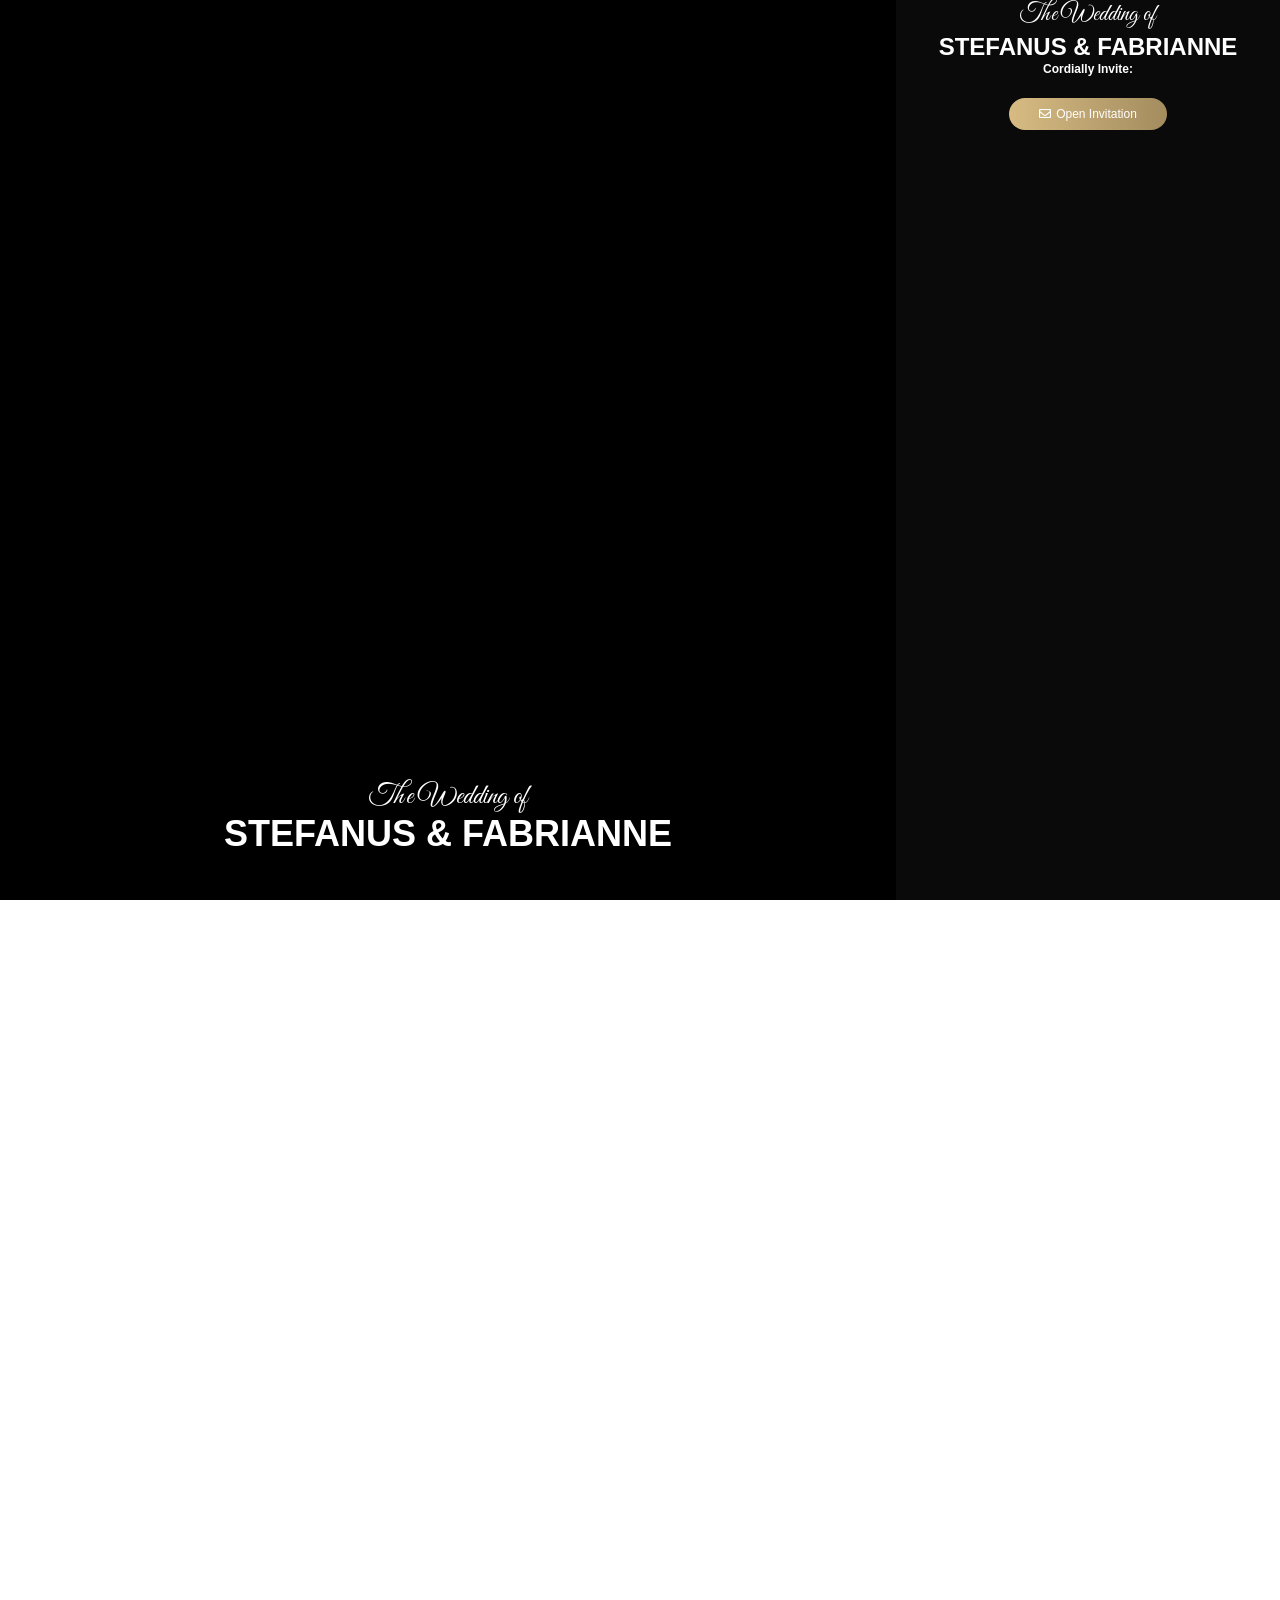
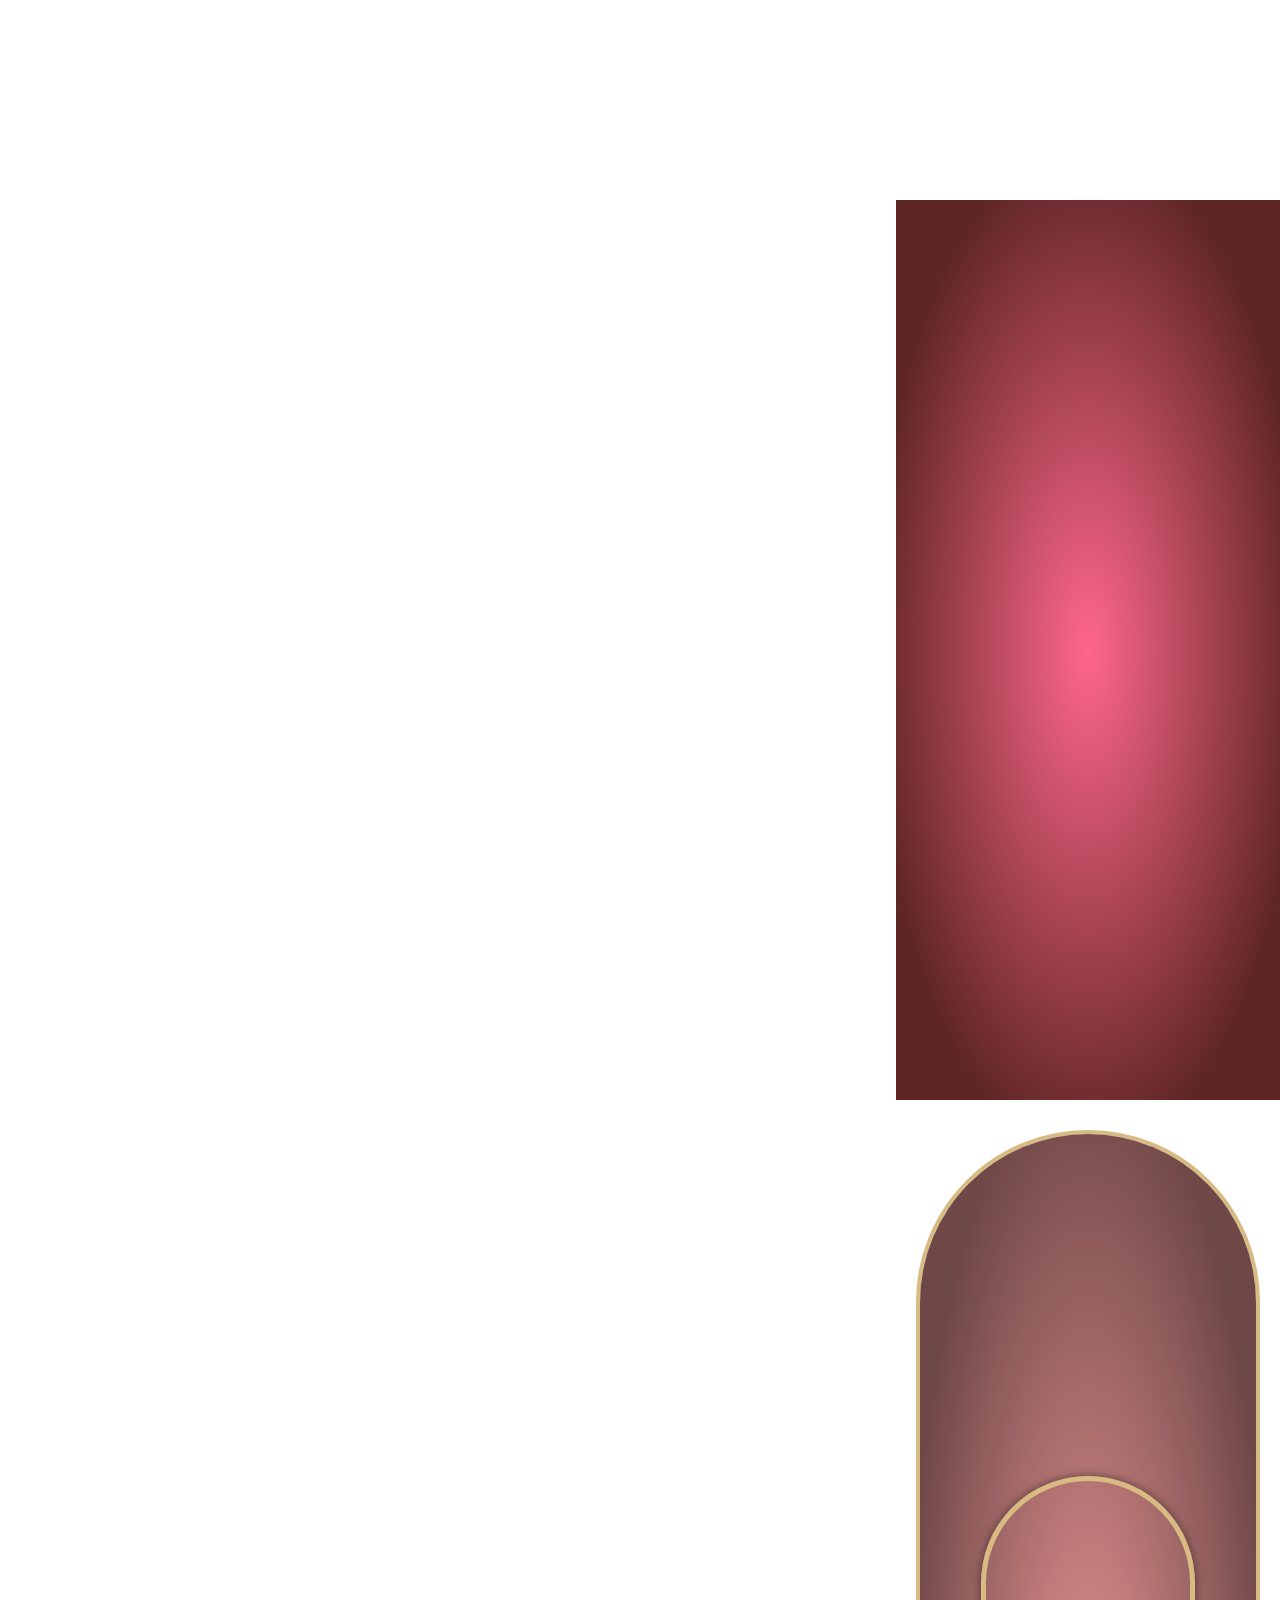
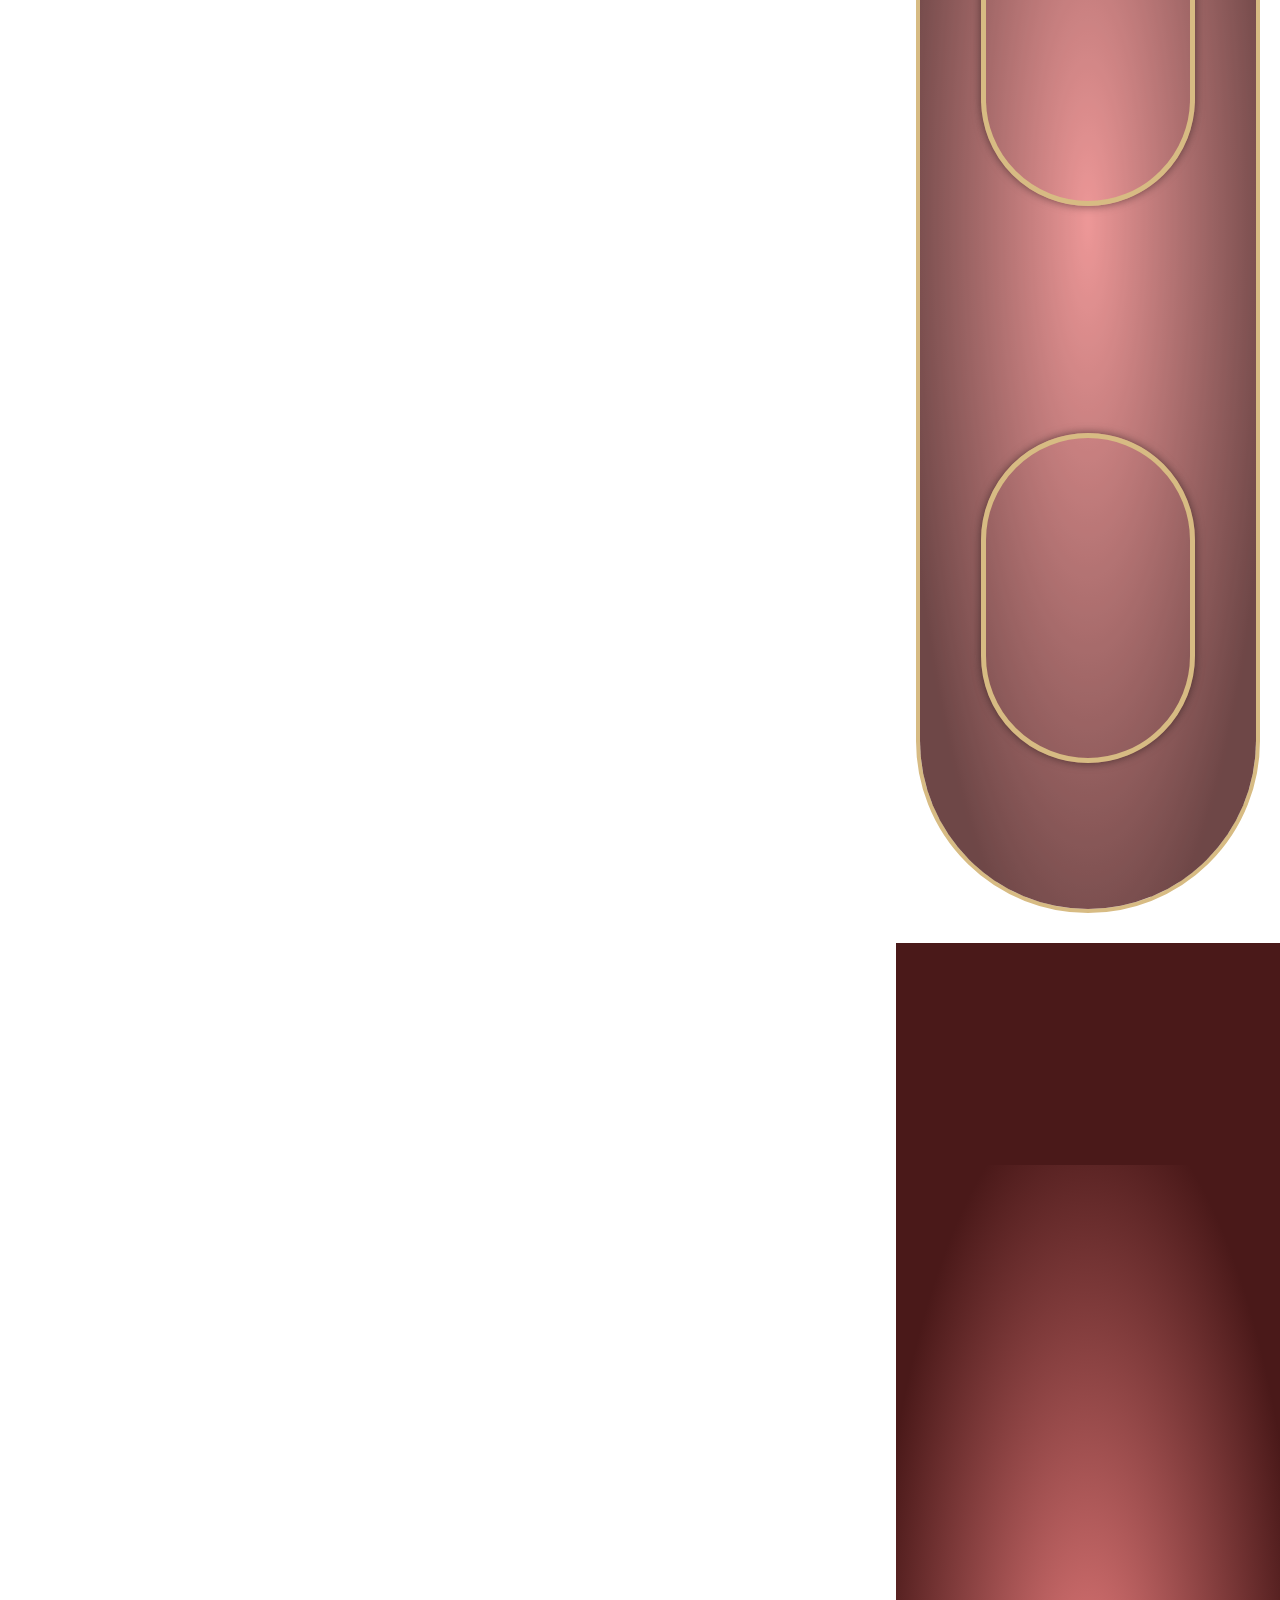
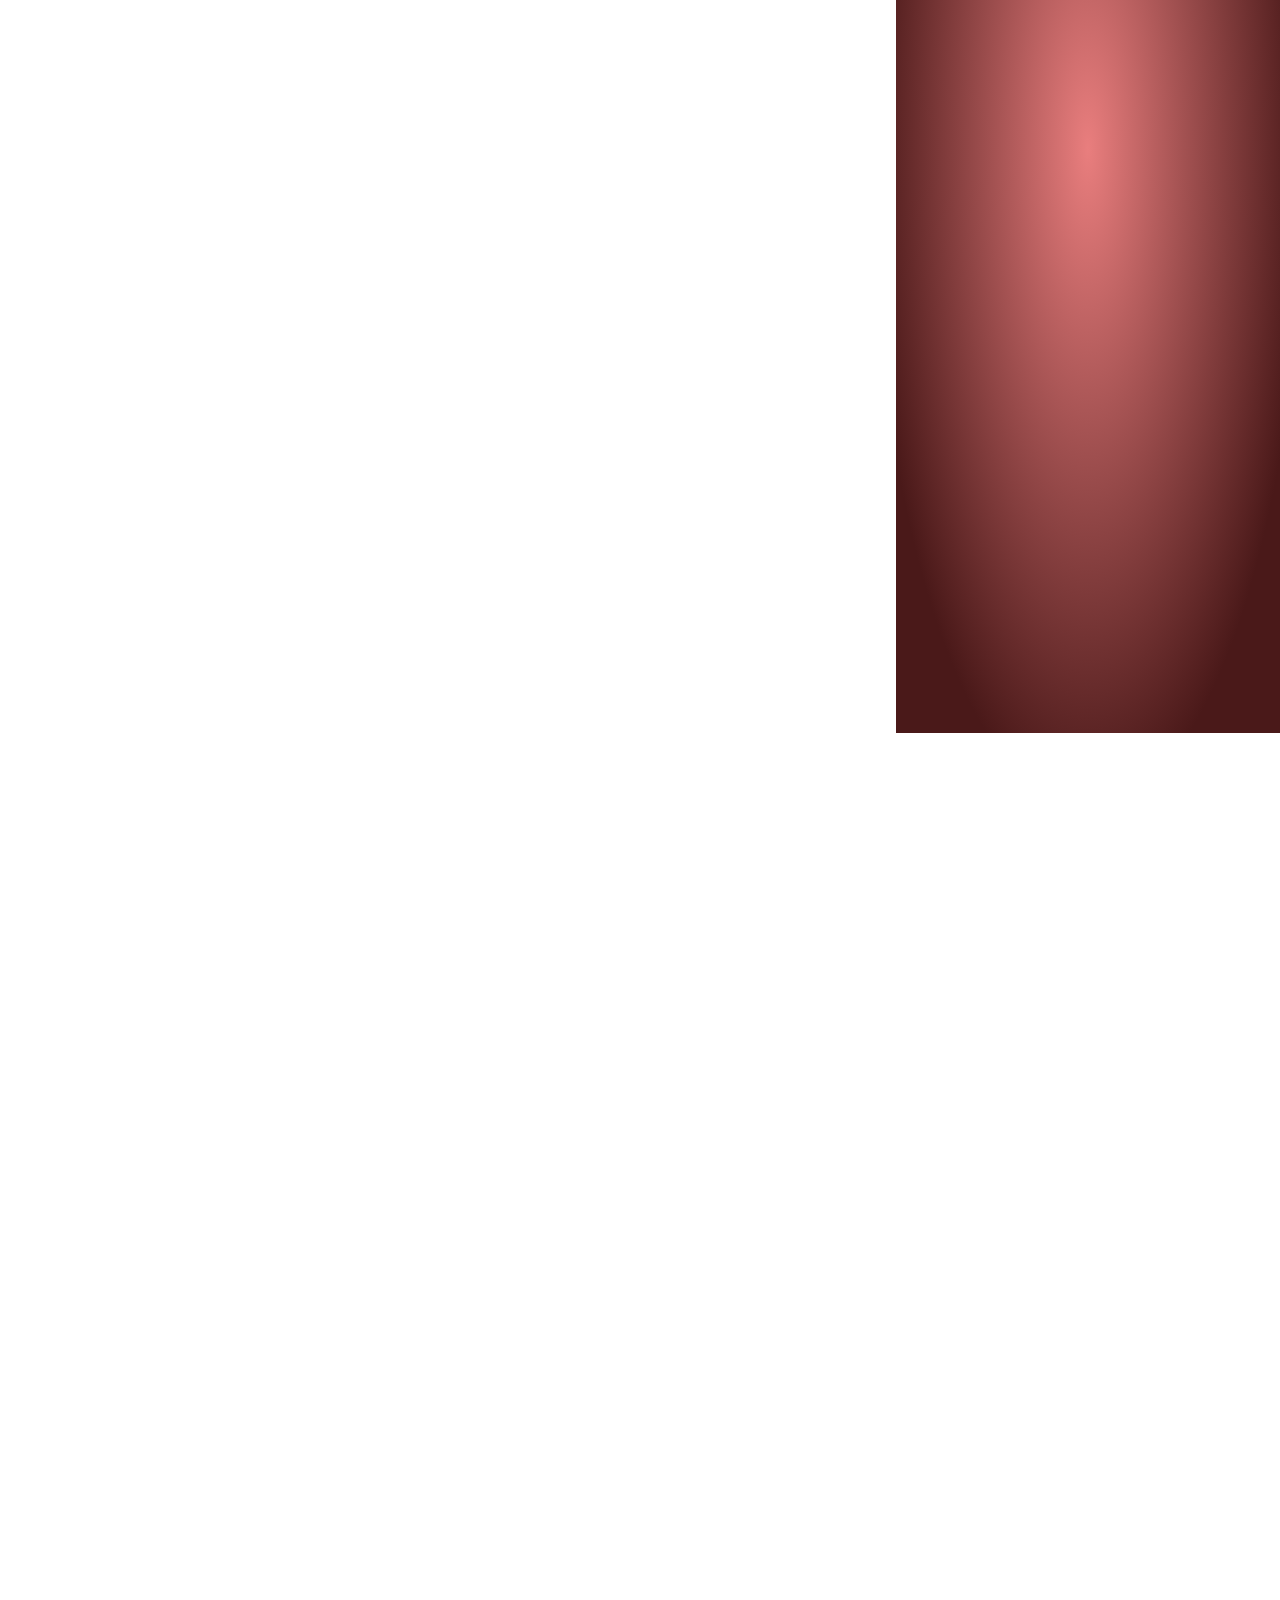
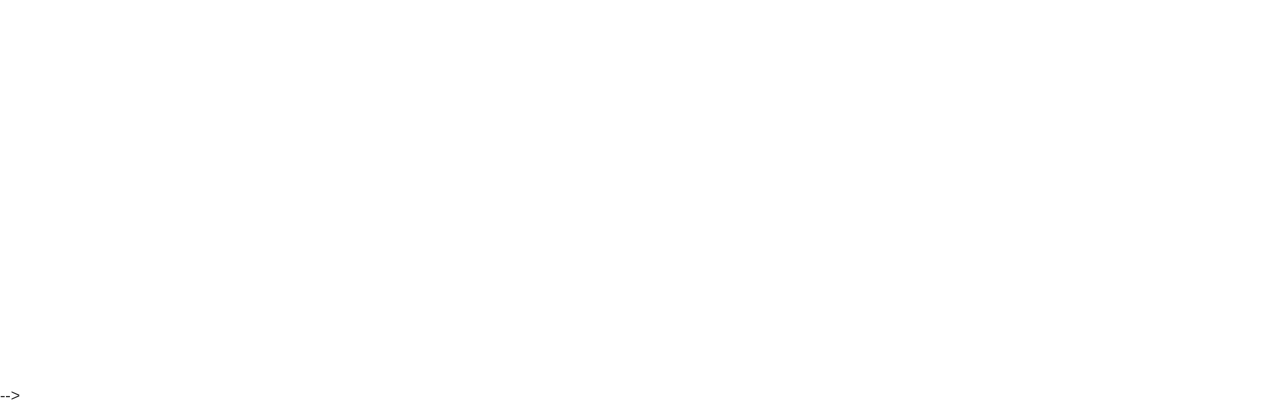
